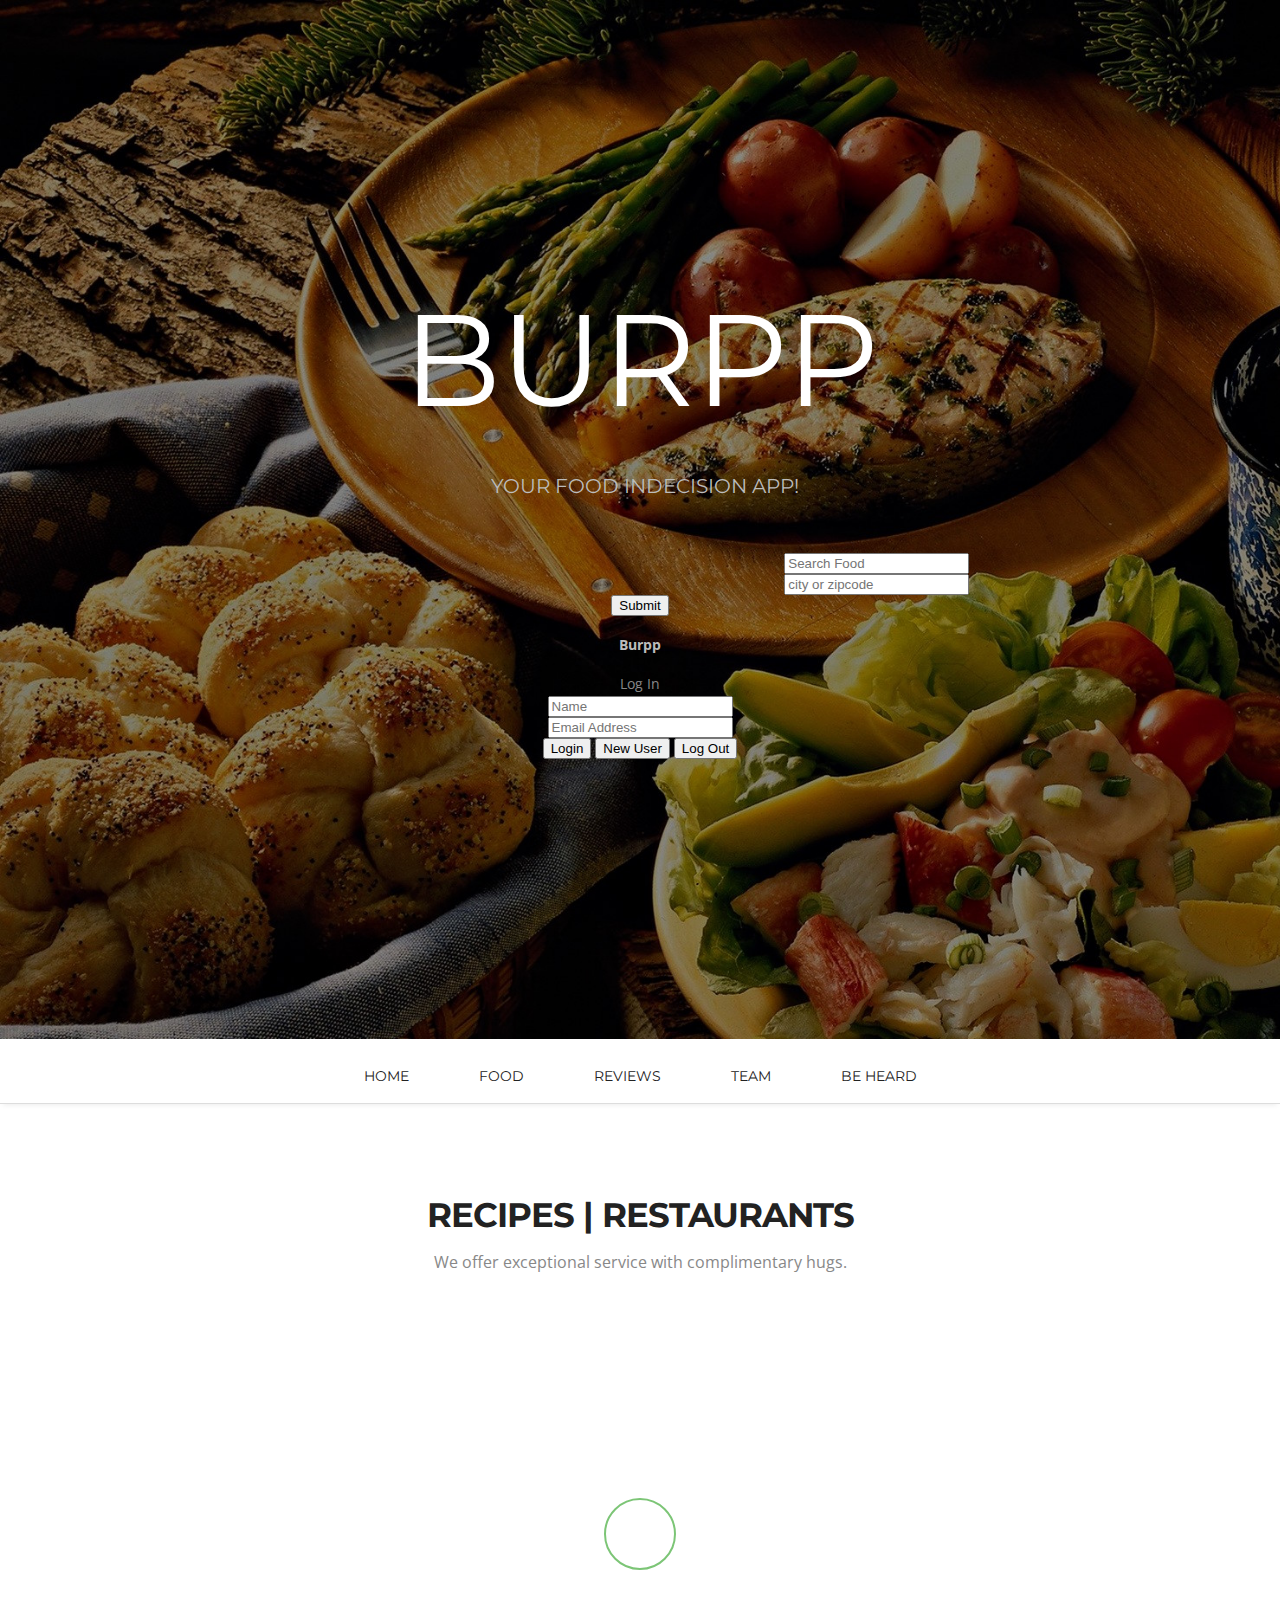
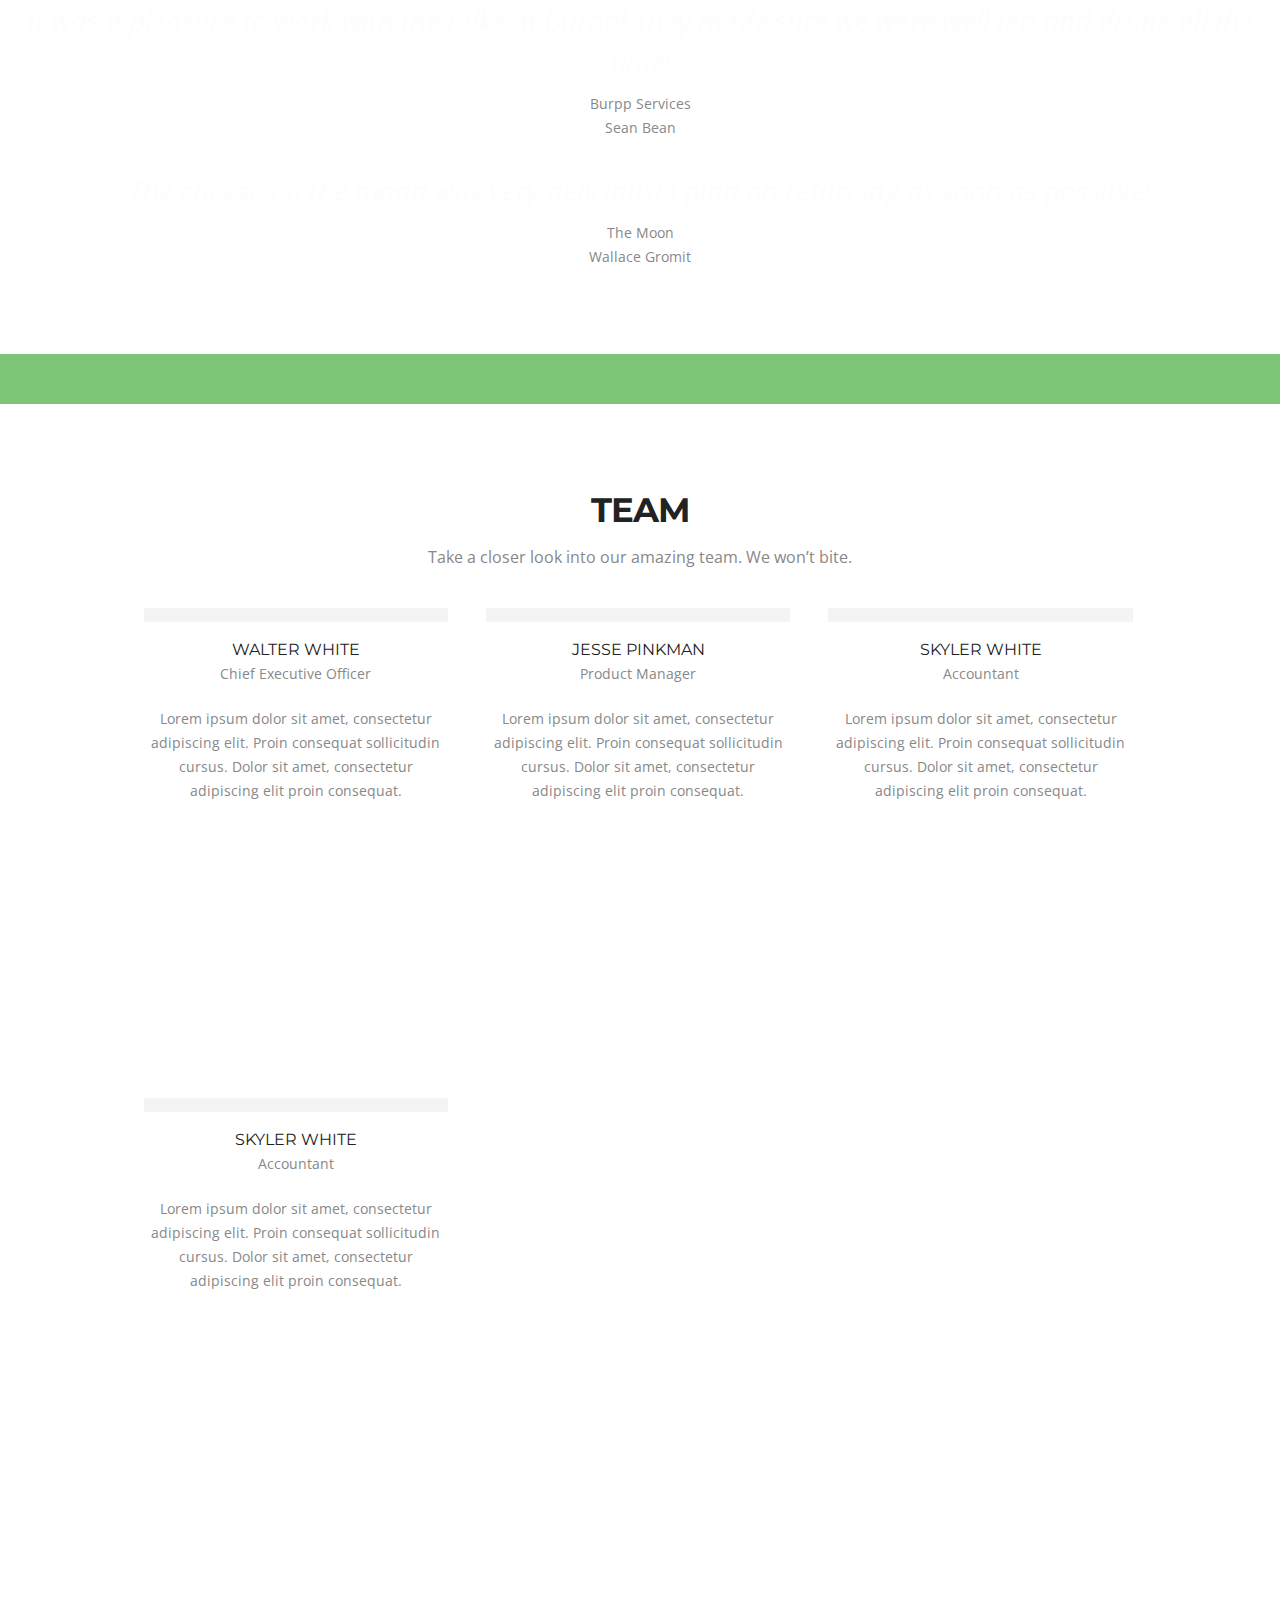
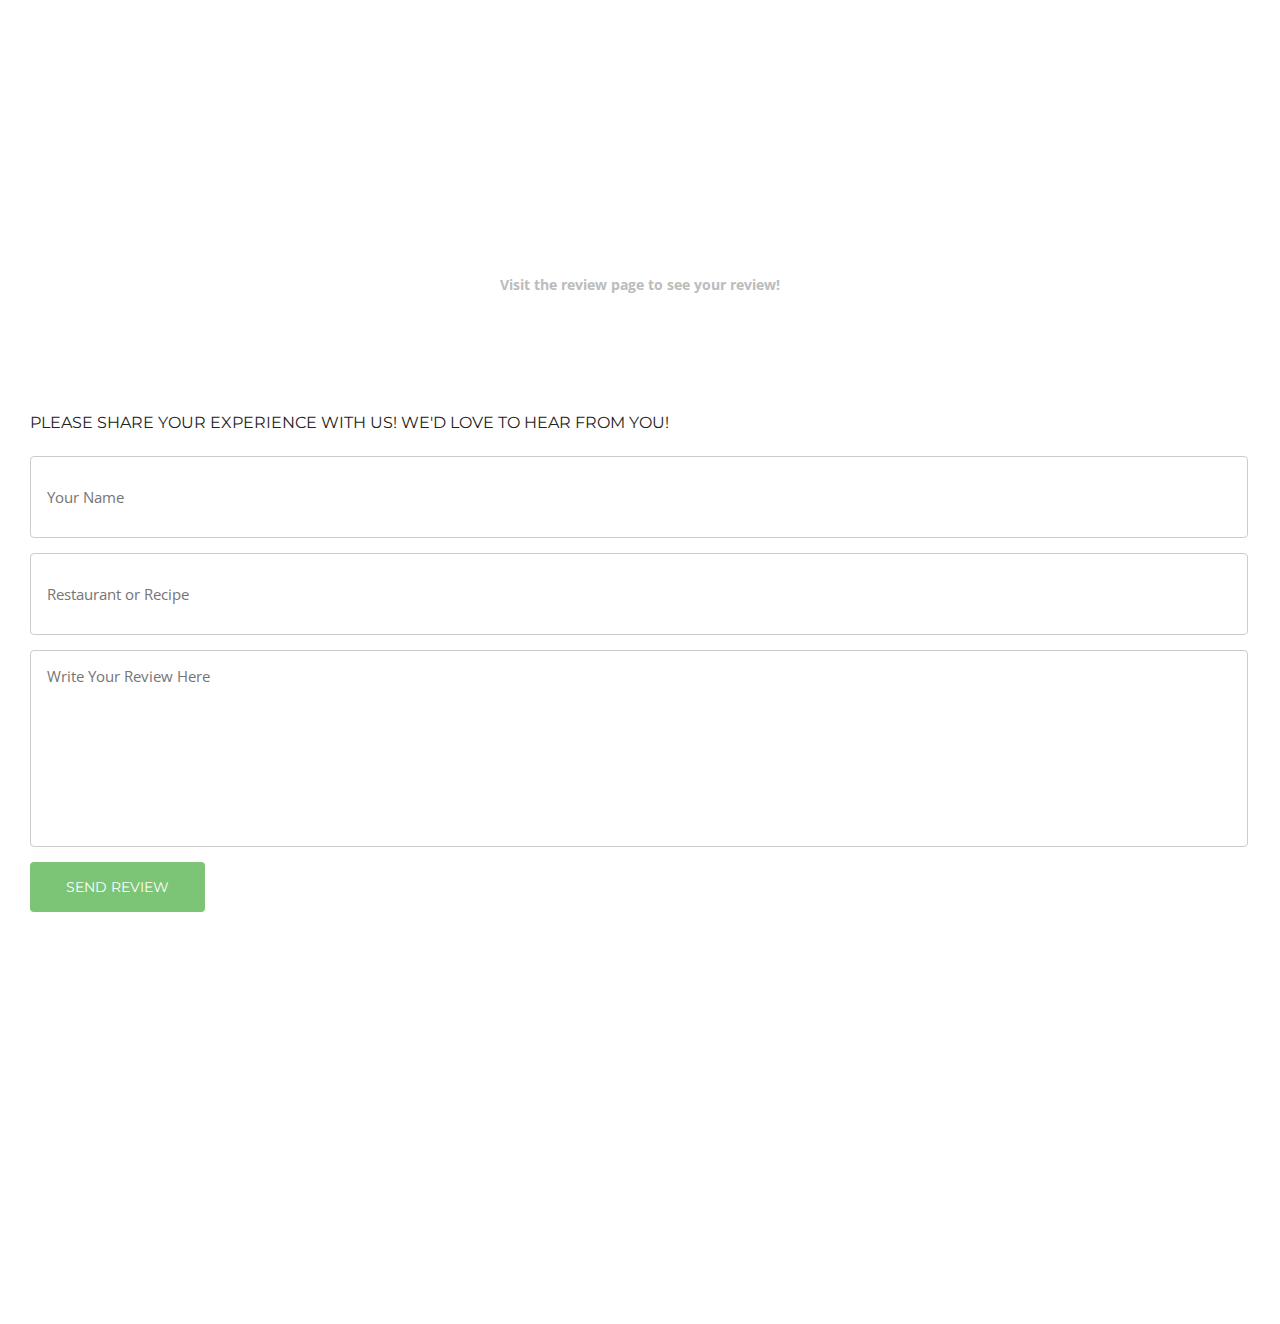
==== index.html @ 155f87ed "Merged updated code." ====
<!doctype html>
<html>
<head>
<meta charset="utf-8">
<meta name="viewport" content="width=device-width, maximum-scale=1">

<title>Homepage</title>
<link rel="icon" href="Knight/favicon.png" type="image/png">
<link rel="shortcut icon" href="Knight/favicon.ico" type="img/x-icon">

<link href='https://fonts.googleapis.com/css?family=Montserrat:400,700' rel='stylesheet' type='text/css'>
<link href='https://fonts.googleapis.com/css?family=Open+Sans:400,300,800italic,700italic,600italic,400italic,300italic,800,700,600' rel='stylesheet' type='text/css'>

<link href="Knight/css/bootstrap.css" rel="stylesheet" type="text/css">
<link href="Knight/css/style.css" rel="stylesheet" type="text/css">
<link href="Knight/css/font-awesome.css" rel="stylesheet" type="text/css">
<link href="Knight/css/responsive.css" rel="stylesheet" type="text/css">
<link href="Knight/css/animate.css" rel="stylesheet" type="text/css">

<!--[if IE]><style type="text/css">.pie {behavior:url(PIE.htc);}</style><![endif]-->

<script type="text/javascript" src="Knight/js/jquery.1.8.3.min.js"></script>
<script type="text/javascript" src="Knight/js/bootstrap.js"></script>
<script type="text/javascript" src="Knight/js/jquery-scrolltofixed.js"></script>
<script type="text/javascript" src="Knight/js/jquery.easing.1.3.js"></script>
<script type="text/javascript" src="Knight/js/jquery.isotope.js"></script>
<script type="text/javascript" src="Knight/js/wow.js"></script>
<script type="text/javascript" src="Knight/js/classie.js"></script>
<!-- 2 Libraries -->
<script type="text/javascript" src="Knight/js/libs/oauth.js"></script>
<script type="text/javascript" src="Knight/js/libs/sha.js"></script>
<!-- <script src="contactform/contactform.js"></script> -->
<script src="https://www.gstatic.com/firebasejs/3.6.1/firebase.js"></script>
<!-- our javascript coding -->
<script type="text/javascript" src="Knight/js/app.js"></script>


<!-- =======================================================
    Theme Name: Knight
    Theme URL: https://bootstrapmade.com/knight-free-bootstrap-theme/
    Author: BootstrapMade
    Author URL: https://bootstrapmade.com
======================================================= -->

</head>
<body>

<!-- Login Modal -->


<header class="header" id="header"><!--header-start-->

   <!-- Login Modal -->

 <div class="container">
   <h1 class="animated fadeInDown delay-07s">BURPP</h1>
   <ul class="we-create animated fadeInUp delay-1s">
      <li>Your Food Indecision App!</li>
   </ul>
   <!-- Add Food Form-->
   <form>
      <div class="form-group">
         <!-- <label for="food-search"></label> -->
         <input class="form-control" id="food-search" type="text" placeholder="Search Food">
         <input class="form-control" id="location" type="text" placeholder="city or zipcode">
      </div>
      <button onClick="document.getElementById('service').scrollIntoView();" class="btn btn-default" id="btn-food" type="submit">Submit</button>
    <!-- We will display this butoon if the user is logged in and has saved recipes -->
    <button class="btn btn-default" id="btn-show-recipes" type="submit" style="display: none;">See Saved Recipes</button>
   </form>
</div>

<div id="myModal" class="modal fade">
    <div class="modal-dialog">
                <div class="modal-content">
                    <div class="modal-header">
                        <!--    <button type="button" class="close" data-dismiss="modal" aria-hidden="true">&times;</button> -->
                        <h4 class="modal-title">Burpp</h4>
                    </div>
                    <div class="modal-body">
                        <p>Log In</p>
                        <form id="my-form">
                            <div class="form-group">
                                <!-- Name Input -->
                                <input type="text" class="form-control" id="name-i" placeholder="Name" required>
                            </div>
                            <div class="form-group">
                                <!-- Email Input -->
                                <input type="email" form="my-form" class="form-control" id="email-i" placeholder="Email Address" name="email" required>
                            </div>
                            <!-- Submit Button -->
                            <input type="submit" class="btn btn-primary" id="login-btn" value="Login">
                            <input type="submit" class="btn btn-primary" id="new-user-btn" value="New User">
                            <input type="submit" class="btn btn-primary" id="logout-btn" value="Log Out">
                        </form>
                    </div>
                </div>
    </div>
</div>


</header>
<!--header-end-->

<!--main-nav-start-->
<nav class="main-nav-outer" id="test">
    <div class="container">
        <ul class="main-nav">

            <li><a href="#header">Home</a></li>
            <li><a href="#service">Food</a></li>
           <!--  <li><a href="#Portfolio">Restaurants</a></li> -->

            <li><a href="#client">Reviews</a></li>
            <li><a href="#team">Team</a></li>
            <li><a href="#contact">Be Heard</a></li>
        </ul>

        <!-- <a class="res-nav_click" href="#"><i class="fa-bars"></i></a> -->
        <!-- <div class ="top-right"></div> -->

        <!-- <a class="res-nav_click" href="#"><i class="fa-bars"></i></a> -->

    </div>
</nav>
<!--main-nav-end-->


<!--main-section-start-->
<section class="main-section" id="service">
    <div class="container">
        <h2>Recipes | Restaurants</h2>
        <h6>We offer exceptional service with complimentary hugs.</h6>
        <div class="row">
            <div class="col-sm-12 wow fadeInLeft delay-05s">
                <div class="service-list">
                    <div class="service-list-col1">

                    </div>
                </div>        
            </div>
        </div>
            <div class="row">
                <div class="col-md-12 ">
                    <div class="panel panel-default div-saved-recipes">
                    </div>
                </div>
            </div>
            <div class="row">
                <div class="col-md-6 ">
                    <div class="panel panel-default div-recipe-area">
                    </div>
                </div>
                <div class="col-md-6">
                    <div class="panel panel-default div-yelp">
                    </div>
                </div>
            </div>
    </div>
</section>
<!-- main-section-end -->

<section class="main-section client-part" id="client">
    <div class="container">
        <b class="quote-right wow fadeInDown delay-03"><i class="fa-quote-right"></i></b>
        <div class="row">
            <div class="col-lg-12">
                <p class="client-part-haead wow fadeInDown delay-05">It was a pleasure to work with the folks at Burpp! They made sure we were well fed and drunk all the time!</p>
                <p>Burpp Services</p>
                <p>Sean Bean</p>
                <p class="client-part-haead wow fadeInDown delay-05">The cheese on the moon was very delicious! I plan on returning as soon as possible!</p>
                <p>The Moon</p>
                <p>Wallace Gromit</p>
                <p class="client-part-haead wow fadeInDown delay-05 user-review"></p>
                <p class="user-restaurant"></p>
                <p class="user-name"></p>
                <div class="div-review-area">
                </div>
            </div>
        </div>
        <!-- <ul class="client wow fadeIn delay-05s">
            <li><a href="#">
                <img src="img/client-pic1.jpg" alt="">
                <h3>James Bond</h3>
                <span>License To Drink Inc.</span>
            </a></li>
        </ul> -->
    </div>
</section> 
<div class="c-logo-part"> 
    <div class="container">
    
    </div>
</div><!--c-logo-part-end-->
<section class="main-section team" id="team"><!--main-section team-start-->
    <div class="container">
        <h2>team</h2>
        <h6>Take a closer look into our amazing team. We won’t bite.</h6>
        <div class="team-leader-block clearfix">
            <div class="team-leader-box">
                <div class="team-leader wow fadeInDown delay-03s"> 
                    <div class="team-leader-shadow"><a href="#"></a></div>
                    <img src="Knight/img/team-leader-pic1.jpg" alt="">
                    
                </div>
                <h3 class="wow fadeInDown delay-03s">Walter White</h3>
                <span class="wow fadeInDown delay-03s">Chief Executive Officer</span>
                <p class="wow fadeInDown delay-03s">Lorem ipsum dolor sit amet, consectetur adipiscing elit. Proin consequat sollicitudin cursus. Dolor sit amet, consectetur adipiscing elit proin consequat.</p>
            </div>
            <div class="team-leader-box">
                <div class="team-leader  wow fadeInDown delay-06s"> 
                    <div class="team-leader-shadow"><a href="#"></a></div>
                    <img src="Knight/img/team-leader-pic2.jpg" alt="">
                   
                </div>
                <h3 class="wow fadeInDown delay-06s">Jesse Pinkman</h3>
                <span class="wow fadeInDown delay-06s">Product Manager</span>
                <p class="wow fadeInDown delay-06s">Lorem ipsum dolor sit amet, consectetur adipiscing elit. Proin consequat sollicitudin cursus. Dolor sit amet, consectetur adipiscing elit proin consequat.</p>
            </div>
            <div class="team-leader-box">
                <div class="team-leader wow fadeInDown delay-09s"> 
                    <div class="team-leader-shadow"><a href="#"></a></div>
                    <img src="Knight/img/team-leader-pic3.jpg" alt="">
                  
                </div>
                <h3 class="wow fadeInDown delay-09s">Skyler white</h3>
                <span class="wow fadeInDown delay-09s">Accountant</span>
                <p class="wow fadeInDown delay-09s">Lorem ipsum dolor sit amet, consectetur adipiscing elit. Proin consequat sollicitudin cursus. Dolor sit amet, consectetur adipiscing elit proin consequat.</p>
            </div>
             <div class="team-leader-box">
                <div class="team-leader wow fadeInDown delay-09s"> 
                    <div class="team-leader-shadow"><a href="#"></a></div>
                    <img src="Knight/img/team-leader-pic3.jpg" alt="">
                  
                </div>
                <h3 class="wow fadeInDown delay-09s">Skyler white</h3>
                <span class="wow fadeInDown delay-09s">Accountant</span>
                <p class="wow fadeInDown delay-09s">Lorem ipsum dolor sit amet, consectetur adipiscing elit. Proin consequat sollicitudin cursus. Dolor sit amet, consectetur adipiscing elit proin consequat.</p>
            </div>
        </div>
    </div>
</section><!--main-section team-end-->



 <section class="business-talking">
     <div class="container">
        <h2>Be Heard</h2>
        <h4>Visit the review page to see your review!</h4>
    </div>
</section>
<div class="container"> 
<section class="main-section contact" id="contact">

            <div class="col-lg-6 col-sm-5 wow fadeInUp delay-05s">
                <div class="form">
                    
                    <div id="sendmessage">Thank you for your review! Check out the review section for your post!</div>
                    <div id="errormessage"></div>
                    <form action="" method="post" role="form" class="contactForm">
                    <h3 class="review-instructions">Please share your experience with us! We'd love to hear from you!</h3>
                    <br>
                        <div class="form-group">
                            <input type="text" name="name" class="form-control input-text" id="your-name" placeholder="Your Name" data-rule="minlen:4" data-msg="Please enter at least 4 chars" />
                            <div class="validation"></div>
                        </div>
                      
                        <div class="form-group">
                            <input type="text" class="form-control input-text" name="subject" id="restaurant-identify" placeholder="Restaurant or Recipe" data-rule="minlen:4" data-msg="Please enter at least 8 chars of subject" />
                            <div class="validation"></div>
                        </div>
                        <div class="form-group">
                            <textarea class="form-control input-text text-area" id="write-review" name="message" rows="5" data-rule="required" data-msg="Please write something for us" placeholder="Write Your Review Here"></textarea>
                            <div class="validation"></div>
                        </div>
                        
                         <div class="text-center"><button onClick="document.getElementById('client').scrollIntoView();" class="input-btn" id="review-btn" type="submit">Send Review</button></div>
                    </form>
                </div>  
            </div>
        </div>  
</section>
</div>
<footer class="footer">
    <div class="container">
        <div class="footer-logo"><a href="#"><h1>BURPP</h1></div>
       
        </div>
    </div>
</footer>


<script type="text/javascript">
    $(document).ready(function(e) {
        $('#test').scrollToFixed();
        $('.res-nav_click').click(function(){
            $('.main-nav').slideToggle();
            return false;    
            
        });
        
    });
</script>

  <script>
    wow = new WOW(
      {
        animateClass: 'animated',
        offset:       100
      }
    );
    wow.init();
  </script>


<script type="text/javascript">
    $(window).load(function(){
        
        $('.main-nav li a').bind('click',function(event){
            var $anchor = $(this);
            
            $('html, body').stop().animate({
                scrollTop: $($anchor.attr('href')).offset().top - 102
            }, 1500,'easeInOutExpo');
            /*
            if you don't want to use the easing effects:
            $('html, body').stop().animate({
                scrollTop: $($anchor.attr('href')).offset().top
            }, 1000);
            */
            event.preventDefault();
        });
    });
</script>

<script type="text/javascript">
$(window).load(function(){
  
  
  var $container = $('.portfolioContainer'),
      $body = $('body'),
      colW = 375,
      columns = null;
  
  $container.isotope({
    // disable window resizing
    resizable: true,
    masonry: {
      columnWidth: colW
    }
  });
  
  $(window).smartresize(function(){
    // check if columns has changed
    var currentColumns = Math.floor( ( $body.width() -30 ) / colW );
    if ( currentColumns !== columns ) {
      // set new column count
      columns = currentColumns;
      // apply width to container manually, then trigger relayout
      $container.width( columns * colW )
        .isotope('reLayout');
    }
    
  }).smartresize(); // trigger resize to set container width
  $('.portfolioFilter a').click(function(){
        $('.portfolioFilter .current').removeClass('current');
        $(this).addClass('current');
 
        var selector = $(this).attr('data-filter');
        $container.isotope({
            
            filter: selector,
         });
         return false;
    });
  
});
</script>

</body>
</html>
---- Knight/css/style.css ----
/*
    Theme Name: Knight
    Theme URL: https://bootstrapmade.com/knight-free-bootstrap-theme/
    Author: BootstrapMade
    Author URL: https://bootstrapmade.com
*/

/* CSS Document */

/* Float Elements 
---------------------------------*/
.fl-lt {float:left;}
.fl-rt {float:right;}

/* Clear Floated Elements
---------------------------------*/
.clear {
  clear: both;
  display: block;
  overflow: hidden;
  visibility: hidden;
  width: 0;
  height: 0;
}

.clearfix:before,
.clearfix:after {
  content: '\0020';
  display: block;
  overflow: hidden;
  visibility: hidden;
  width: 0;
  height: 0;
}

.clearfix:after {
  clear: both;
}

.figure{ margin:0px;}

img{ max-width:100%;}

a, a:hover, a:active{ outline:0px !important}

@font-face {
  font-family: 'FontAwesome';
  src: url('../fonts/fontawesome-webfont.eot?v=4.1.0');
  src: url('../fonts/fontawesome-webfont.eot?#iefix&v=4.1.0') format('embedded-opentype'), url('../fonts/fontawesome-webfont.woff?v=4.1.0') format('woff'), url('../fonts/fontawesome-webfont.ttf?v=4.1.0') format('truetype'), url('../fonts/fontawesome-webfont.svg?v=4.1.0#fontawesomeregular') format('svg');
  font-weight: normal;
  font-style: normal;
}

/* Primary Styles
---------------------------------*/
body {
	background:#fff;
	font-family: 'Open Sans', sans-serif;
	font-size:14px;
	font-weight:normal;
	color:#888888;
	margin:0;
}
h2{
	font-size:34px;
	color:#222222;
	font-family: 'Montserrat', sans-serif;
	font-weight:700;
	letter-spacing: -1px;
	margin:0 0 15px 0;
	text-align:center;
	text-transform:uppercase;
}
h3{
	font-family: 'Montserrat', sans-serif;
	color:#222222;
	font-size:16px;
	margin:0 0 5px 0;
	text-transform:uppercase;
	font-weight:400;
}

h4{
	color:#bcbcbc;
}

h6{
	font-size:16px;
	color:#888888;
	font-family: 'Open Sans', sans-serif;
	font-weight:400;
	text-align:center;
	margin:0 0 60px 0;
}
p{
	line-height:24px;
	margin:0;
}

/* Header Styles
---------------------------------*/

.header{
	text-align:center;
	background:url(../img/Food-Wallpaper-HD.jpg) left top repeat;
	background-color: rgba(255, 0, 0, .5)
	opacity: 0.5;
	background-size: cover;
	padding:280px 0;
}
.logo{
	width:130px;
	margin:0 auto 35px;
}
.header h1{
	font-family: 'Montserrat',sans-serif;
	font-size:130px;
	font-weight:400;
	letter-spacing: -1px;
	margin:0 0 22px 0 ;
	color:#fff;
}

.we-create{
	padding:0;
	margin:35px 0 55px;
}
.wp-pic{
	margin-bottom:20px;
}
.we-create li{
	display:inline-block;
	font-family: 'Montserrat',sans-serif;
	font-size:20px;
	color: #bcbcbc;
	text-transform: uppercase;
	font-weight: 400;
	margin:0 5px 0 0;
	padding:0 0 0 15px;
}
.we-create li:first-child{
	background:none;
}

.start-button {
	padding-left: 0px;
}

.start-button li a{
color: #fff;
}


.link{
	padding:15px 35px;
	background:#7cc576;
	color:#fff !important;
	font-size:16px;
	font-weight:400;
	font-family: 'Montserrat', sans-serif;
	display:inline-block;
	border-radius:3px;
	text-transform:uppercase;
	line-height:25px;
	margin-bottom:20px;
	transition:all 0.3s ease-in-out;
	-moz-transition:all 0.3s ease-in-out;
	-webkit-transition:all 0.3s ease-in-out;
}
.link:hover {
	text-decoration:none;
	color:#7cc576 !important;
	background:#fff;
}

.link:active, .link:focus {
	background: #7cc576;
	text-decoration:none;
	color:#fff !important;
}

/* Navigation
---------------------------------*/
.top-right {
	position: absolute;
	top: 8px;
	right: 16px;
	font-size: 12px;
}

.main-nav-outer{
	padding:0px;
	border-bottom:1px solid #dddddd;
	box-shadow:0 4px 5px -3px #ececec;
	position:relative;
	background:#fff;
}
.main-nav{
	text-align:center;
	margin:10px 0 0px;
	padding:0;
	list-style:none;
}
.main-nav li{
	display:inline;
	margin:0 1px;
}
.main-nav li a{
	display:inline-block;
	color:#222222;
	text-transform:uppercase;
	font-family: 'Montserrat', sans-serif;
	text-decoration: none;
	line-height:20px;
	margin:17px 32px;
	transition:all 0.3s ease-in-out;
	-moz-transition:all 0.3s ease-in-out;
	-webkit-transition:all 0.3s ease-in-out;
}

.main-nav li a:hover{ 
	text-decoration:none;
	color: #7cc576;
}

.small-logo{ 
	padding:0 32px;
}

.main-section{
	padding:90px 0 110px;
}


/* Services
---------------------------------*/

.service-list{
	padding:0 0 0 0;
	font-size:14px;
	margin-bottom:40px;
}
.service-list-col1{
	float:left;
	width:60px;
}
.service-list-col1 i{
	font-style:normal;
	font-size:38px;
	display:block;
	color:#222;
	font-family: 'FontAwesome';
	line-height:38px;
}
.service-list-col2{
	overflow:hidden;	
}
.main-section.alabaster{
	background:#fafafa;
}

/* Featured Work
---------------------------------*/
.featured-work{
	font-size:14px;
}
.featured-work h2{
	text-align:left;
}
.featured-box{
	padding:0 0 0 0;
	margin-bottom:25px;
	font-size:14px;
}
.featured-box h3{
	margin-bottom:5px;
}
.featured-box p{
	line-height:22px;
}
.featured-work p.padding-b{
	padding-bottom:35px;
}
.featured-box-col1{
	width:60px;
	float:left;
}
.featured-box-col1 i{
	display:block;
	line-height:38px;
	font-family: 'FontAwesome';
	font-size:38px;
	color:#777777;
	font-style:normal;
}
.featured-box-col2{ overflow:hidden;}
.featured-box.magic{
	background:url(../img/magic.png) left top no-repeat;
}
.featured-box.packaged{
	background:url(../img/packaged.png) left top no-repeat;
}
.featured-box.seo{
	background:url(../img/seo.png) left top no-repeat;
}
.Learn-More{
	display:inline-block;
	padding:0 5px 0 0;
	color:#7cc576;
	font-size:16px;
	text-transform:uppercase;
	font-family: 'Montserrat', sans-serif;
	font-weight:400;
	line-height:24px;
	transition:all 0.3s ease-in-out;
	-moz-transition:all 0.3s ease-in-out;
	-webkit-transition:all 0.3s ease-in-out;
	display: none;
}
.Learn-More i{ 
	padding-right:15px;
}

.Learn-More:hover, .Learn-More:focus{ 
	text-decoration:none;
	color: #111;
}


/* Portfolio
---------------------------------*/
.Portfolio-nav{
	padding:0;
	margin:0 0 45px 0;
	list-style:none;
	text-align:center;
}
.Portfolio-nav li{
	margin:0 10px;
	display:inline;
}
.Portfolio-nav li a{
	display:inline-block;
	padding:10px 22px;
	font-size:12px;
	line-height:20px;
	color:#222222;
	border-radius:4px;
	text-transform:uppercase;
	font-family: 'Montserrat', sans-serif;
	background:#f7f7f7;
	margin-bottom:5px;
	transition:all 0.3s ease-in-out;
	-moz-transition:all 0.3s ease-in-out;
	-webkit-transition:all 0.3s ease-in-out;
}
.Portfolio-nav li a:hover{
	background:#7cc576;
	color:#fff;
	text-decoration:none;
}

.portfolioContainer{
	margin:0 auto;
	padding-left:15px;
}

.Portfolio-box{
	text-align:center;
	margin-bottom:30px;
	height:350px;
	width:350px;
	overflow:hidden;
	float:left;
	padding:0;
}
.Portfolio-box img{
	margin-bottom:25px;
	transition:all 0.3s ease-in-out;
	-moz-transition:all 0.3s ease-in-out;
	-webkit-transition:all 0.3s ease-in-out;	
}

.Portfolio-box img:hover {
	opacity: 0.6;
}

.Portfolio-nav li a.current{
	background:#7cc576;
	color:#fff;
	text-decoration:none;
}
img {
   max-width:100%;
}

/* no transition on .isotope container */

.isotope .isotope-item {
  /* change duration value to whatever you like */
  -webkit-transition-duration: 0.6s;
     -moz-transition-duration: 0.6s;
          transition-duration: 0.6s;
}

.isotope .isotope-item {
  -webkit-transition-property: -webkit-transform, opacity;
     -moz-transition-property:    -moz-transform, opacity;
          transition-property:         transform, opacity;
}

.main-section.paddind{
	padding-bottom:60px;
}

/* Clients
---------------------------------*/
.client-part{
	background:url(../img/reviewphoto.jpg) center center no-repeat;
	background-size:cover;
	padding:55px 0;
	text-align:center;
}
.client-part-haead{
	color:#fdfdfd;
	font-size:28px;
	line-height:41px;
	margin:30px 0 10px;
	font-family: ''Open Sans',sans-serif';
	font-style: italic;
}
.client{
	padding:0;
	margin:20px 0 0;
	list-style:none;
	text-align:center;
}
.client li{
	display:inline;
	margin:0 15px;
}
.client li a{
	display:inline-block;
}
.client li a img{
	margin-bottom:15px;
	border-radius:50%;
}
.client li a:hover{
	text-decoration:none;
}
.client li a h3{
	color:#ffffff;
}
.client li a span{
	color:#f1f1f1;
}
.quote-right{
	font-style:normal;
	width:68px;
	height:68px;
	margin:0 auto;
	border:2px solid #7cc576;
	border-radius:50%;
	display:block;
	line-height:68px;
	text-align:center;
	font-size:27px;
	color:#7cc576;
	cursor: pointer;
	transition:all 0.3s ease-in-out;
	-moz-transition:all 0.3s ease-in-out;
	-webkit-transition:all 0.3s ease-in-out;
}

.quote-right:hover{
color: #fff;
border: 2px solid #fff;
}

.c-logo-part{
	background:#7cc576;
	padding:25px 0;
    filter: alpha(opacity=60);
}
.c-logo-part ul{
	padding:0;
	margin:0;
	list-style:none;
	text-align:center;
}
.c-logo-part ul li{
	display:inline;
	margin:0 25px;
}
.c-logo-part ul a{
	display:inline-block;
	margin: 0 20px;
}
.main-section.team{
	padding:85px 0;
}
.main-section.team h6{
	margin-bottom:40px;
}


/* Team
---------------------------------*/
.team-leader-block{
	max-width:993px;
	margin:0 auto;
}
.team-leader-box{
	width:30.66%;
	margin-right: 3.82979%;
	height: 490px;
	overflow: hidden;
	text-align: center;
	float: left;
}
.team-leader-box span{
	margin-bottom:24px;
	display:block;
}
.team-leader-box:nth-of-type(3n+0){ margin:0;}
.team-leader{
	width:auto;
	height:auto;
	position:relative;
	border-radius:50%;
	box-shadow:0px 0px 0px 7px rgba(241,241,241,0.80);
	margin:7px 7px 25px 7px;
	
}
.team-leader-shadow{
	transition:all 0.3s ease-in-out;
	-moz-transition:all 0.3s ease-in-out;
	-webkit-transition:all 0.3s ease-in-out;
	border-radius:50%;
	position:absolute;
	width:100%;
	height:100%;
	z-index:10;
	border-radius:50%;
}
.team-leader-shadow a{
	display:block;
	width:100%;
	height:100%;
}
.team-leader:hover .team-leader-shadow{
	box-shadow:inset  0px 0px 0px 148px rgba(17,17,17,0.80);
}
.team-leader:hover ul{ display:block; opacity:1}
.team-leader img{
	display:block;
	border-radius:50%;
}
.team-leader ul{
	display:block;
	opacity:0;
	padding:0;
	margin:0;
	list-style:none;
	position:absolute;
	left:0;
	top:50%;
	width:100%;
	text-align:center;
	margin-top:-14px;
	z-index:15;
	transition:all 0.6s ease-in-out;
	-moz-transition:all 0.6s ease-in-out;
	-webkit-transition:all 0.6s ease-in-out;
}
.team-leader ul li{
	display:inline;
	margin:0 11px;
}
.team-leader ul li a{
	font-family: 'FontAwesome';
	display:inline-block;
	font-size:28px;
	color:#fff;	
	transition:all 0.3s ease-in-out;
	-moz-transition:all 0.3s ease-in-out;
	-webkit-transition:all 0.3s ease-in-out;
}
.team-leader ul li a:hover, .team-leader ul li a:focus{
	text-decoration:none;
}
.team-leader ul li a.fa-twitter:hover{
	color:#55acee;
}
.team-leader ul li a.fa-facebook:hover{
	color:#3b5998;
}
.team-leader ul li a.fa-pinterest:hover{
	color:#cb2026;
}
.team-leader ul li a.fa-google-plus:hover{
	color:#dd4b39;
}

/* Talk Business
---------------------------------*/
.business-talking{
	background:url(../img/section-bg2.jpg) top center no-repeat;
	background-size:cover;
	padding:60px 0 10px;
	text-align:center;
}
.business-talking h2{
	font-family: 'Montserrat', sans-serif;
	font-weight:700;
	padding:0;
	margin:20px 0 70px;
	text-transform:uppercase;
	font-size:42px;
	color:#fff;
}


/* Contact
---------------------------------*/
.main-section.contact{
	padding:90px 0 100px;
}

.main-section.contact{
	background:url(../img/bg-map.png) left 190px no-repeat;
}
.contact-info-box{
	font-size:15px;
	margin:0 0 14px 68px;
	padding-left:0;
}
.contact-info-box h3{
	font-size: 15px;
	font-weight:400;
	float:left;
	width:102px;
	margin-right:12px;
	line-height:28px;
}
.contact-info-box h3 i{
	font-style:normal;
	font-size:18px;
	color:#222222;
	font-family: 'FontAwesome';
	font-weight:normal;
	margin-right:7px;
}
.contact-info-box span{
	line-height:28px;
	display:block;
	overflow:hidden;
}
.social-link{
	padding:35px 0;
	margin:0 0 0 68px;
	display:block;
	overflow:hidden;
	list-style:none;
}
.social-link li{
	float:left;
	margin-right:8px;
}
.social-link li a{
	display:block;
	width:50px;
	height:50px;
	text-align:center;
	line-height:50px;
	font-size:25px;
	color:#fff;
	background:#222222;
	border-radius:50%;
	transition:all 0.3s ease-in-out;
}
.social-link li a:hover, .social-link li a:focus{
	text-decoration:none;
}
.twitter a:hover {
	background: #55acee;
}
.facebook a:hover {
	background: #3b5998;
}
.pinterest a:hover {
	background: #cb2026;
}
.gplus a:hover {
	background: #dd4b39;
}
.dribbble a:hover {
	background: #ea4c89;
}

.form{
	margin:0 66px 0 30px;
}

.col-lg-6 {
	width: 100%;
}

.input-text{
	padding:15px 16px;
	border:1px solid #ccc;
	width:100%;
	height:50px;
	display:block;
	border-radius:4px;
	font-size:15px;
	color:#aaa;
	font-family: 'Open Sans', sans-serif;
	margin:0 0 15px 0;
	transition:all 0.3s ease-in-out;
	-moz-transition:all 0.3s ease-in-out;
	-webkit-transition:all 0.3s ease-in-out;
}
.input-text:focus {
	border: 1px solid #7cc576;
	outline:0;
	-webkit-box-shadow: inset 0 1px 1px rgba(0, 0, 0, 0.075), 0 0 8px rgba(124, 197, 118, 0.3);
	-moz-box-shadow: inset 0 1px 1px rgba(0, 0, 0, 0.075), 0 0 8px rgba(124, 197, 118, 0.3);	
	box-shadow: inset 0 1px 1px rgba(0, 0, 0, 0.075), 0 0 8px rgba(124, 197, 118, 0.3);
}

.input-text.text-area{
	height:165px;
	resize:none;
	overflow:auto;
}
.input-btn{
	width:175px;
	height:50px;
	background:#7cc576;
	border-radius:4px;
	color:#ffffff;
	font-size:14px;
	text-transform:uppercase;
	font-family: 'Montserrat', sans-serif;
	font-weight:400;
	border:0px;
	margin-bottom: 5%;
	transition:all 0.3s ease-in-out;
	-moz-transition:all 0.3s ease-in-out;
	-webkit-transition:all 0.3s ease-in-out;
}

/*.review-instructions {
	width: 50%;
}*/

.input-btn:hover{
	background: #111;
	color: #fff;
}

#food-search {
	max-width: 25%;
	margin-left: 37%;
}
 
#location {
	max-width: 25%;
	margin-left: 37%;
}

.validation {
    color: red;
    display:none;
    margin: 0 0 20px;
    font-weight:400;
    font-size:13px;
}

#sendmessage {
    color: #7cc576;
    border:1px solid #7cc576;
    display:none;
    text-align:center;
    padding:15px;
    font-weight:600;
    margin-bottom:15px;
}

#errormessage {
    color: red;
    display:none;
    border:1px solid red;
    text-align:center;
    padding:15px;
    font-weight:600;
    margin-bottom:15px;
}

#sendmessage.show, #errormessage.show, .show {
	display:block;
}

/* Footer
---------------------------------*/

.footer{
	background:url(../img/pw_maze_black_2X.png) left top repeat;
	padding:35px 0 35px;
}
.footer-logo{
	margin:15px auto 35px;
	width: 76px;
}
.copyright, .credits{
	color:#cccccc;
	font-size:14px;
	display:block;
	text-align:center;
}
.copyright a, .credits a{
	color:#7cc576;
	font-weight:600;
	text-decoration: none;
	transition:all 0.3s ease-in-out;
	-moz-transition:all 0.3s ease-in-out;
	-webkit-transition:all 0.3s ease-in-out;
}

.copyright a:hover, .credits a:hover {
	color: #fff;
}

.res-nav_click {
	line-height:38px;
	font-family: 'FontAwesome';
	font-size:38px;
	text-decoration: none !important;
	color:#777777;
	font-style:normal;
	display:none;
	width:42px;
	height:27px;
	margin:20px auto;
	transition:all 0.3s ease-in-out;
	-moz-transition:all 0.3s ease-in-out;
	-webkit-transition:all 0.3s ease-in-out;
}

.res-nav_click:hover, .res-nav_click:active, .res-nav_click:focus {
	color: #7cc576 !important;
}

.portfolioContainer{
	max-width: 1140px;
}


/* Animation Timers
---------------------------------*/
.delay-02s { 
	animation-delay: 0.2s; 
	-webkit-animation-delay: 0.2s; 
}
.delay-03s { 
	animation-delay: 0.3s; 
	-webkit-animation-delay: 0.3s; 
}
.delay-04s { 
	animation-delay: 0.4s; 
	-webkit-animation-delay: 0.4s; 
}

.delay-05s { 
	animation-delay: 0.5s; 
	-webkit-animation-delay: 0.5s; 
}
.delay-06s { 
	animation-delay: 0.6s; 
	-webkit-animation-delay: 0.6s; 
}

.delay-07s { 
	animation-delay: 0.7s; 
	-webkit-animation-delay: 0.7s; 
}
.delay-08s { 
	animation-delay: 0.8s; 
	-webkit-animation-delay: 0.8s; 
}

.delay-09s { 
	animation-delay: 0.9s; 
	-webkit-animation-delay: 0.9s; 
}
.delay-1s { 
	animation-delay: 1s; 
	-webkit-animation-delay: 1s; 
}
.delay-12s { 
	animation-delay: 1.2s; 
	-webkit-animation-delay: 1.2s; 
}
* {}
/*The Food Test heading*/
.h3-title {
	text-align: centered;
	font-weight: bold;
}
/*div-recipe-area has (.div-recipe)
  appended to it*/
.div-recipe-area {
/*	border: 2px solid black;
	
	margin: 2em;
	width:25%;
	height: auto;*/	
}
/*Title in the dynamic panel-heading*/
.h5-title {
	text-align: centered;
	font-weight: bold;
}

a {
	color: #fff;
	margin-left: 50px;
}
/*.div-recipe has two asides (.aside-left-image) and 
  (.aside-right-recipe-content)*/

.div-recipe {
	margin: 0 auto;
	display: inline-block;
	width:100%;
}

.div-recipe-panel-body {
	overflow: auto;
}

.aside-left-image {
	float: left;
}
.img-food {
	max-width: 90%;
	float: left;
    height: auto;
}
.aside-right-recipe-content {
	float: left;
	max-width: 50%;
}
#a-saved-recipe-link {
	color: blue;
}
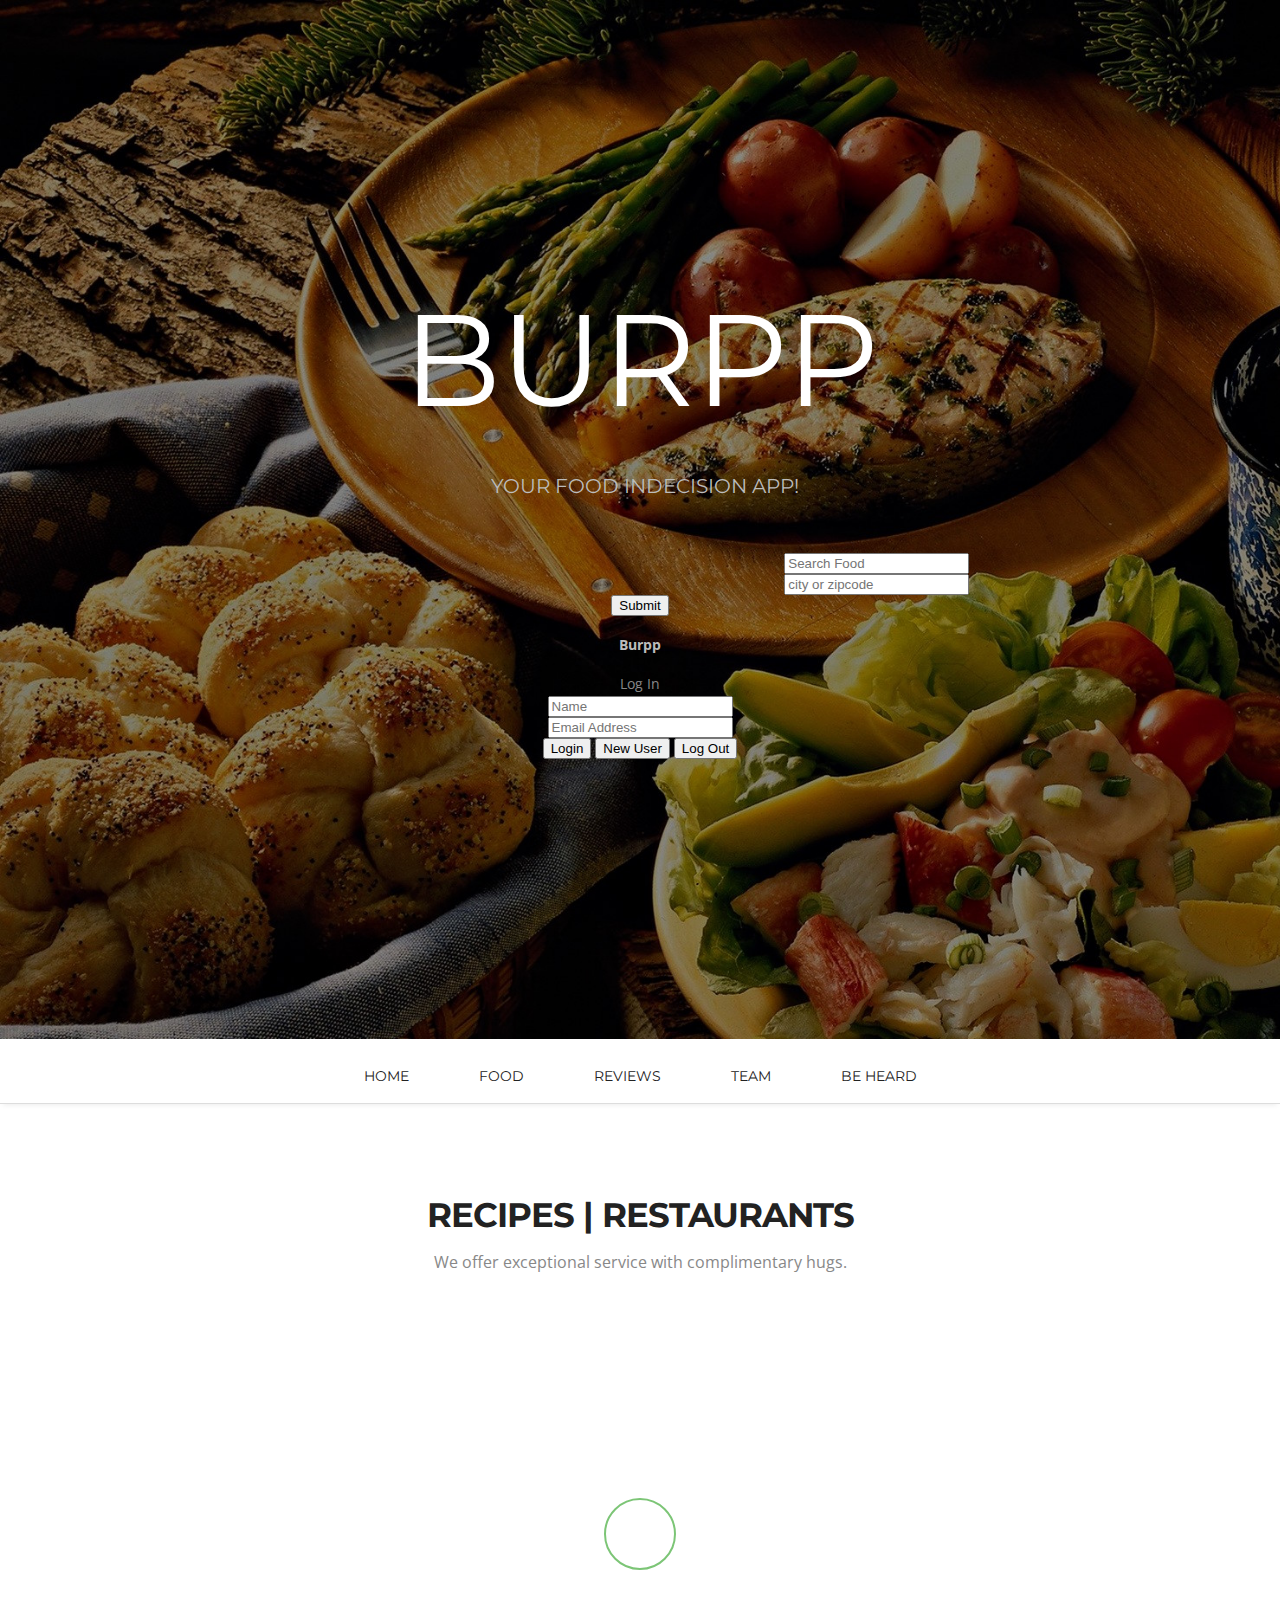
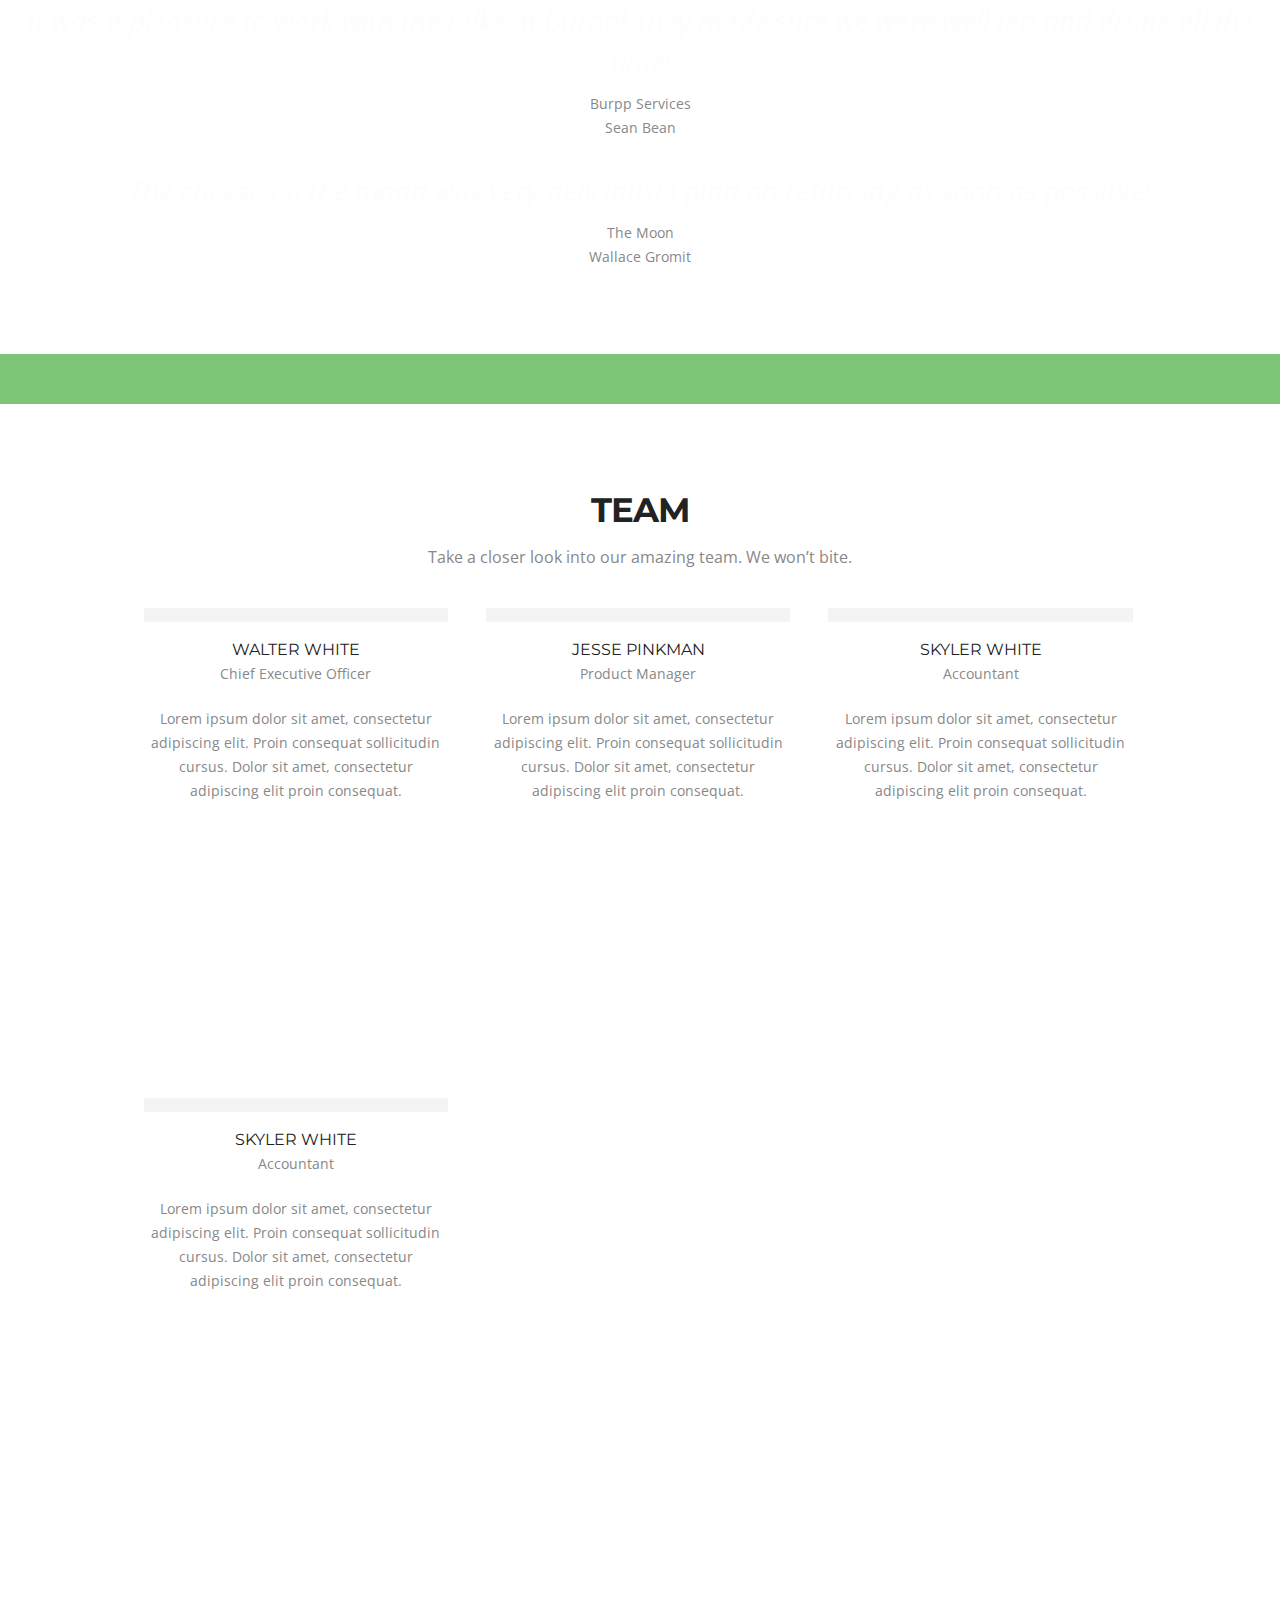
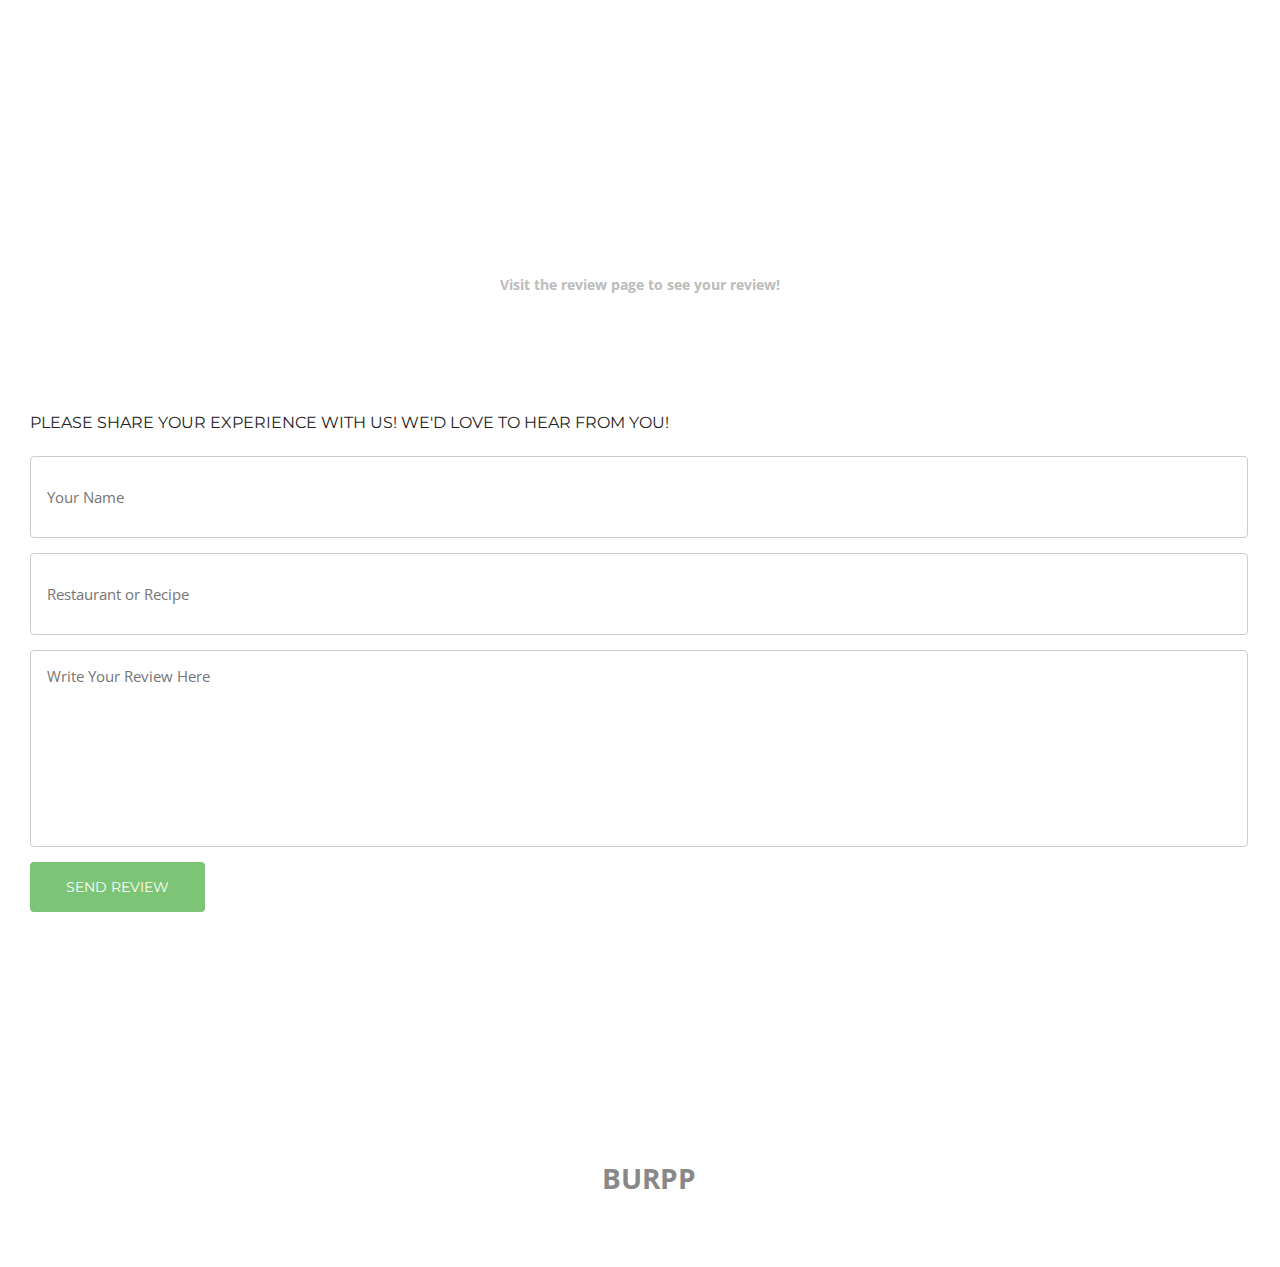
==== commit 2a9a390b: "Ran https://validator.w3.org/#validate_by_input on the html and fixed the errors. Ran javascript bea" ====
--- a/index.html
+++ b/index.html
@@ -1,77 +1,66 @@
 <!doctype html>
-<html>
+<html lang = "en">
+
 <head>
-<meta charset="utf-8">
-<meta name="viewport" content="width=device-width, maximum-scale=1">
-
-<title>Homepage</title>
-<link rel="icon" href="Knight/favicon.png" type="image/png">
-<link rel="shortcut icon" href="Knight/favicon.ico" type="img/x-icon">
-
-<link href='https://fonts.googleapis.com/css?family=Montserrat:400,700' rel='stylesheet' type='text/css'>
-<link href='https://fonts.googleapis.com/css?family=Open+Sans:400,300,800italic,700italic,600italic,400italic,300italic,800,700,600' rel='stylesheet' type='text/css'>
-
-<link href="Knight/css/bootstrap.css" rel="stylesheet" type="text/css">
-<link href="Knight/css/style.css" rel="stylesheet" type="text/css">
-<link href="Knight/css/font-awesome.css" rel="stylesheet" type="text/css">
-<link href="Knight/css/responsive.css" rel="stylesheet" type="text/css">
-<link href="Knight/css/animate.css" rel="stylesheet" type="text/css">
-
-<!--[if IE]><style type="text/css">.pie {behavior:url(PIE.htc);}</style><![endif]-->
-
-<script type="text/javascript" src="Knight/js/jquery.1.8.3.min.js"></script>
-<script type="text/javascript" src="Knight/js/bootstrap.js"></script>
-<script type="text/javascript" src="Knight/js/jquery-scrolltofixed.js"></script>
-<script type="text/javascript" src="Knight/js/jquery.easing.1.3.js"></script>
-<script type="text/javascript" src="Knight/js/jquery.isotope.js"></script>
-<script type="text/javascript" src="Knight/js/wow.js"></script>
-<script type="text/javascript" src="Knight/js/classie.js"></script>
-<!-- 2 Libraries -->
-<script type="text/javascript" src="Knight/js/libs/oauth.js"></script>
-<script type="text/javascript" src="Knight/js/libs/sha.js"></script>
-<!-- <script src="contactform/contactform.js"></script> -->
-<script src="https://www.gstatic.com/firebasejs/3.6.1/firebase.js"></script>
-<!-- our javascript coding -->
-<script type="text/javascript" src="Knight/js/app.js"></script>
-
-
-<!-- =======================================================
+    <meta charset="utf-8">
+    <meta name="viewport" content="width=device-width, maximum-scale=1">
+    <title>Homepage</title>
+    <link rel="icon" href="Knight/favicon.png" type="image/png">
+    <link rel="shortcut icon" href="Knight/favicon.ico" type="img/x-icon">
+    <link href='https://fonts.googleapis.com/css?family=Montserrat:400,700' rel='stylesheet' type='text/css'>
+    <link href='https://fonts.googleapis.com/css?family=Open+Sans:400,300,800italic,700italic,600italic,400italic,300italic,800,700,600' rel='stylesheet' type='text/css'>
+    <link href="Knight/css/bootstrap.css" rel="stylesheet" type="text/css">
+    <link href="Knight/css/style.css" rel="stylesheet" type="text/css">
+    <link href="Knight/css/font-awesome.css" rel="stylesheet" type="text/css">
+    <link href="Knight/css/responsive.css" rel="stylesheet" type="text/css">
+    <link href="Knight/css/animate.css" rel="stylesheet" type="text/css">
+    <!--[if IE]><style type="text/css">.pie {behavior:url(PIE.htc);}</style><![endif]-->
+    <script type="text/javascript" src="Knight/js/jquery.1.8.3.min.js"></script>
+    <script type="text/javascript" src="Knight/js/bootstrap.js"></script>
+    <script type="text/javascript" src="Knight/js/jquery-scrolltofixed.js"></script>
+    <script type="text/javascript" src="Knight/js/jquery.easing.1.3.js"></script>
+    <script type="text/javascript" src="Knight/js/jquery.isotope.js"></script>
+    <script type="text/javascript" src="Knight/js/wow.js"></script>
+    <script type="text/javascript" src="Knight/js/classie.js"></script>
+    <!-- 2 Libraries -->
+    <script type="text/javascript" src="Knight/js/libs/oauth.js"></script>
+    <script type="text/javascript" src="Knight/js/libs/sha.js"></script>
+    <!-- <script src="contactform/contactform.js"></script> -->
+    <script src="https://www.gstatic.com/firebasejs/3.6.1/firebase.js"></script>
+    <!-- our javascript coding -->
+    <script type="text/javascript" src="Knight/js/app.js"></script>
+    <!-- =======================================================
     Theme Name: Knight
     Theme URL: https://bootstrapmade.com/knight-free-bootstrap-theme/
     Author: BootstrapMade
     Author URL: https://bootstrapmade.com
 ======================================================= -->
-
 </head>
+
 <body>
-
-<!-- Login Modal -->
-
-
-<header class="header" id="header"><!--header-start-->
-
-   <!-- Login Modal -->
-
- <div class="container">
-   <h1 class="animated fadeInDown delay-07s">BURPP</h1>
-   <ul class="we-create animated fadeInUp delay-1s">
-      <li>Your Food Indecision App!</li>
-   </ul>
-   <!-- Add Food Form-->
-   <form>
-      <div class="form-group">
-         <!-- <label for="food-search"></label> -->
-         <input class="form-control" id="food-search" type="text" placeholder="Search Food">
-         <input class="form-control" id="location" type="text" placeholder="city or zipcode">
-      </div>
-      <button onClick="document.getElementById('service').scrollIntoView();" class="btn btn-default" id="btn-food" type="submit">Submit</button>
-    <!-- We will display this butoon if the user is logged in and has saved recipes -->
-    <button class="btn btn-default" id="btn-show-recipes" type="submit" style="display: none;">See Saved Recipes</button>
-   </form>
-</div>
-
-<div id="myModal" class="modal fade">
-    <div class="modal-dialog">
+    <!-- Login Modal -->
+    <header class="header" id="header">
+        <!--header-start-->
+        <!-- Login Modal -->
+        <div class="container">
+            <h1 class="animated fadeInDown delay-07s">BURPP</h1>
+            <ul class="we-create animated fadeInUp delay-1s">
+                <li>Your Food Indecision App!</li>
+            </ul>
+            <!-- Add Food Form-->
+            <form>
+                <div class="form-group">
+                    <!-- <label for="food-search"></label> -->
+                    <input class="form-control" id="food-search" type="text" placeholder="Search Food">
+                    <input class="form-control" id="location" type="text" placeholder="city or zipcode">
+                </div>
+                <button onClick="document.getElementById('service').scrollIntoView();" class="btn btn-default" id="btn-food" type="submit">Submit</button>
+                <!-- We will display this butoon if the user is logged in and has saved recipes -->
+                <button class="btn btn-default" id="btn-show-recipes" type="submit" style="display: none;">See Saved Recipes</button>
+            </form>
+        </div>
+        <div id="myModal" class="modal fade">
+            <div class="modal-dialog">
                 <div class="modal-content">
                     <div class="modal-header">
                         <!--    <button type="button" class="close" data-dismiss="modal" aria-hidden="true">&times;</button> -->
@@ -95,51 +84,40 @@
                         </form>
                     </div>
                 </div>
-    </div>
-</div>
-
-
-</header>
-<!--header-end-->
-
-<!--main-nav-start-->
-<nav class="main-nav-outer" id="test">
-    <div class="container">
-        <ul class="main-nav">
-
-            <li><a href="#header">Home</a></li>
-            <li><a href="#service">Food</a></li>
-           <!--  <li><a href="#Portfolio">Restaurants</a></li> -->
-
-            <li><a href="#client">Reviews</a></li>
-            <li><a href="#team">Team</a></li>
-            <li><a href="#contact">Be Heard</a></li>
-        </ul>
-
-        <!-- <a class="res-nav_click" href="#"><i class="fa-bars"></i></a> -->
-        <!-- <div class ="top-right"></div> -->
-
-        <!-- <a class="res-nav_click" href="#"><i class="fa-bars"></i></a> -->
-
-    </div>
-</nav>
-<!--main-nav-end-->
-
-
-<!--main-section-start-->
-<section class="main-section" id="service">
-    <div class="container">
-        <h2>Recipes | Restaurants</h2>
-        <h6>We offer exceptional service with complimentary hugs.</h6>
-        <div class="row">
-            <div class="col-sm-12 wow fadeInLeft delay-05s">
-                <div class="service-list">
-                    <div class="service-list-col1">
-
-                    </div>
-                </div>        
-            </div>
-        </div>
+            </div>
+        </div>
+    </header>
+    <!--header-end-->
+    <!--main-nav-start-->
+    <nav class="main-nav-outer" id="test">
+        <div class="container">
+            <ul class="main-nav">
+                <li><a href="#header">Home</a></li>
+                <li><a href="#service">Food</a></li>
+                <!--  <li><a href="#Portfolio">Restaurants</a></li> -->
+                <li><a href="#client">Reviews</a></li>
+                <li><a href="#team">Team</a></li>
+                <li><a href="#contact">Be Heard</a></li>
+            </ul>
+            <!-- <a class="res-nav_click" href="#"><i class="fa-bars"></i></a> -->
+            <!-- <div class ="top-right"></div> -->
+            <!-- <a class="res-nav_click" href="#"><i class="fa-bars"></i></a> -->
+        </div>
+    </nav>
+    <!--main-nav-end-->
+    <!--main-section-start-->
+    <section class="main-section" id="service">
+        <div class="container">
+            <h2>Recipes | Restaurants</h2>
+            <h6>We offer exceptional service with complimentary hugs.</h6>
+            <div class="row">
+                <div class="col-sm-12 wow fadeInLeft delay-05s">
+                    <div class="service-list">
+                        <div class="service-list-col1">
+                        </div>
+                    </div>
+                </div>
+            </div>
             <div class="row">
                 <div class="col-md-12 ">
                     <div class="panel panel-default div-saved-recipes">
@@ -156,115 +134,114 @@
                     </div>
                 </div>
             </div>
-    </div>
-</section>
-<!-- main-section-end -->
-
-<section class="main-section client-part" id="client">
-    <div class="container">
-        <b class="quote-right wow fadeInDown delay-03"><i class="fa-quote-right"></i></b>
-        <div class="row">
-            <div class="col-lg-12">
-                <p class="client-part-haead wow fadeInDown delay-05">It was a pleasure to work with the folks at Burpp! They made sure we were well fed and drunk all the time!</p>
-                <p>Burpp Services</p>
-                <p>Sean Bean</p>
-                <p class="client-part-haead wow fadeInDown delay-05">The cheese on the moon was very delicious! I plan on returning as soon as possible!</p>
-                <p>The Moon</p>
-                <p>Wallace Gromit</p>
-                <p class="client-part-haead wow fadeInDown delay-05 user-review"></p>
-                <p class="user-restaurant"></p>
-                <p class="user-name"></p>
-                <div class="div-review-area">
-                </div>
-            </div>
-        </div>
-        <!-- <ul class="client wow fadeIn delay-05s">
+        </div>
+    </section>
+    <!-- main-section-end -->
+    <section class="main-section client-part" id="client">
+        <div class="container">
+            <b class="quote-right wow fadeInDown delay-03"><i class="fa-quote-right"></i></b>
+            <div class="row">
+                <div class="col-lg-12">
+                    <p class="client-part-haead wow fadeInDown delay-05">It was a pleasure to work with the folks at Burpp! They made sure we were well fed and drunk all the time!</p>
+                    <p>Burpp Services</p>
+                    <p>Sean Bean</p>
+                    <p class="client-part-haead wow fadeInDown delay-05">The cheese on the moon was very delicious! I plan on returning as soon as possible!</p>
+                    <p>The Moon</p>
+                    <p>Wallace Gromit</p>
+                    <p class="client-part-haead wow fadeInDown delay-05 user-review"></p>
+                    <p class="user-restaurant"></p>
+                    <p class="user-name"></p>
+                    <div class="div-review-area">
+                    </div>
+                </div>
+            </div>
+            <!-- <ul class="client wow fadeIn delay-05s">
             <li><a href="#">
                 <img src="img/client-pic1.jpg" alt="">
                 <h3>James Bond</h3>
                 <span>License To Drink Inc.</span>
             </a></li>
         </ul> -->
+        </div>
+    </section>
+    <div class="c-logo-part">
+        <div class="container">
+        </div>
     </div>
-</section> 
-<div class="c-logo-part"> 
+    <!--c-logo-part-end-->
+    <section class="main-section team" id="team">
+        <!--main-section team-start-->
+        <div class="container">
+            <h2>team</h2>
+            <h6>Take a closer look into our amazing team. We won’t bite.</h6>
+            <div class="team-leader-block clearfix">
+                <div class="team-leader-box">
+                    <div class="team-leader wow fadeInDown delay-03s">
+                        <div class="team-leader-shadow">
+                            <a href="#"></a>
+                        </div>
+                        <img src="Knight/img/team-leader-pic1.jpg" alt="">
+                    </div>
+                    <h3 class="wow fadeInDown delay-03s">Walter White</h3>
+                    <span class="wow fadeInDown delay-03s">Chief Executive Officer</span>
+                    <p class="wow fadeInDown delay-03s">Lorem ipsum dolor sit amet, consectetur adipiscing elit. Proin consequat sollicitudin cursus. Dolor sit amet, consectetur adipiscing elit proin consequat.</p>
+                </div>
+                <div class="team-leader-box">
+                    <div class="team-leader  wow fadeInDown delay-06s">
+                        <div class="team-leader-shadow">
+                            <a href="#"></a>
+                        </div>
+                        <img src="Knight/img/team-leader-pic2.jpg" alt="">
+                    </div>
+                    <h3 class="wow fadeInDown delay-06s">Jesse Pinkman</h3>
+                    <span class="wow fadeInDown delay-06s">Product Manager</span>
+                    <p class="wow fadeInDown delay-06s">Lorem ipsum dolor sit amet, consectetur adipiscing elit. Proin consequat sollicitudin cursus. Dolor sit amet, consectetur adipiscing elit proin consequat.</p>
+                </div>
+                <div class="team-leader-box">
+                    <div class="team-leader wow fadeInDown delay-09s">
+                        <div class="team-leader-shadow">
+                            <a href="#"></a>
+                        </div>
+                        <img src="Knight/img/team-leader-pic3.jpg" alt="">
+                    </div>
+                    <h3 class="wow fadeInDown delay-09s">Skyler white</h3>
+                    <span class="wow fadeInDown delay-09s">Accountant</span>
+                    <p class="wow fadeInDown delay-09s">Lorem ipsum dolor sit amet, consectetur adipiscing elit. Proin consequat sollicitudin cursus. Dolor sit amet, consectetur adipiscing elit proin consequat.</p>
+                </div>
+                <div class="team-leader-box">
+                    <div class="team-leader wow fadeInDown delay-09s">
+                        <div class="team-leader-shadow">
+                            <a href="#"></a>
+                        </div>
+                        <img src="Knight/img/team-leader-pic3.jpg" alt="">
+                    </div>
+                    <h3 class="wow fadeInDown delay-09s">Skyler white</h3>
+                    <span class="wow fadeInDown delay-09s">Accountant</span>
+                    <p class="wow fadeInDown delay-09s">Lorem ipsum dolor sit amet, consectetur adipiscing elit. Proin consequat sollicitudin cursus. Dolor sit amet, consectetur adipiscing elit proin consequat.</p>
+                </div>
+            </div>
+        </div>
+    </section>
+    <!--main-section team-end-->
+    <section class="business-talking">
+        <div class="container">
+            <h2>Be Heard</h2>
+            <h4>Visit the review page to see your review!</h4>
+        </div>
+    </section>
     <div class="container">
-    
-    </div>
-</div><!--c-logo-part-end-->
-<section class="main-section team" id="team"><!--main-section team-start-->
-    <div class="container">
-        <h2>team</h2>
-        <h6>Take a closer look into our amazing team. We won’t bite.</h6>
-        <div class="team-leader-block clearfix">
-            <div class="team-leader-box">
-                <div class="team-leader wow fadeInDown delay-03s"> 
-                    <div class="team-leader-shadow"><a href="#"></a></div>
-                    <img src="Knight/img/team-leader-pic1.jpg" alt="">
-                    
-                </div>
-                <h3 class="wow fadeInDown delay-03s">Walter White</h3>
-                <span class="wow fadeInDown delay-03s">Chief Executive Officer</span>
-                <p class="wow fadeInDown delay-03s">Lorem ipsum dolor sit amet, consectetur adipiscing elit. Proin consequat sollicitudin cursus. Dolor sit amet, consectetur adipiscing elit proin consequat.</p>
-            </div>
-            <div class="team-leader-box">
-                <div class="team-leader  wow fadeInDown delay-06s"> 
-                    <div class="team-leader-shadow"><a href="#"></a></div>
-                    <img src="Knight/img/team-leader-pic2.jpg" alt="">
-                   
-                </div>
-                <h3 class="wow fadeInDown delay-06s">Jesse Pinkman</h3>
-                <span class="wow fadeInDown delay-06s">Product Manager</span>
-                <p class="wow fadeInDown delay-06s">Lorem ipsum dolor sit amet, consectetur adipiscing elit. Proin consequat sollicitudin cursus. Dolor sit amet, consectetur adipiscing elit proin consequat.</p>
-            </div>
-            <div class="team-leader-box">
-                <div class="team-leader wow fadeInDown delay-09s"> 
-                    <div class="team-leader-shadow"><a href="#"></a></div>
-                    <img src="Knight/img/team-leader-pic3.jpg" alt="">
-                  
-                </div>
-                <h3 class="wow fadeInDown delay-09s">Skyler white</h3>
-                <span class="wow fadeInDown delay-09s">Accountant</span>
-                <p class="wow fadeInDown delay-09s">Lorem ipsum dolor sit amet, consectetur adipiscing elit. Proin consequat sollicitudin cursus. Dolor sit amet, consectetur adipiscing elit proin consequat.</p>
-            </div>
-             <div class="team-leader-box">
-                <div class="team-leader wow fadeInDown delay-09s"> 
-                    <div class="team-leader-shadow"><a href="#"></a></div>
-                    <img src="Knight/img/team-leader-pic3.jpg" alt="">
-                  
-                </div>
-                <h3 class="wow fadeInDown delay-09s">Skyler white</h3>
-                <span class="wow fadeInDown delay-09s">Accountant</span>
-                <p class="wow fadeInDown delay-09s">Lorem ipsum dolor sit amet, consectetur adipiscing elit. Proin consequat sollicitudin cursus. Dolor sit amet, consectetur adipiscing elit proin consequat.</p>
-            </div>
-        </div>
-    </div>
-</section><!--main-section team-end-->
-
-
-
- <section class="business-talking">
-     <div class="container">
-        <h2>Be Heard</h2>
-        <h4>Visit the review page to see your review!</h4>
-    </div>
-</section>
-<div class="container"> 
-<section class="main-section contact" id="contact">
-
+        <section class="main-section contact" id="contact">
             <div class="col-lg-6 col-sm-5 wow fadeInUp delay-05s">
                 <div class="form">
-                    
                     <div id="sendmessage">Thank you for your review! Check out the review section for your post!</div>
                     <div id="errormessage"></div>
-                    <form action="" method="post" role="form" class="contactForm">
-                    <h3 class="review-instructions">Please share your experience with us! We'd love to hear from you!</h3>
-                    <br>
+                    <form method="post" role="form" class="contactForm">
+                        <h3 class="review-instructions">Please share your experience with us! We'd love to hear from you!</h3>
+                        <br>
                         <div class="form-group">
                             <input type="text" name="name" class="form-control input-text" id="your-name" placeholder="Your Name" data-rule="minlen:4" data-msg="Please enter at least 4 chars" />
                             <div class="validation"></div>
                         </div>
-                      
                         <div class="form-group">
                             <input type="text" class="form-control input-text" name="subject" id="restaurant-identify" placeholder="Restaurant or Recipe" data-rule="minlen:4" data-msg="Please enter at least 8 chars of subject" />
                             <div class="validation"></div>
@@ -273,21 +250,20 @@
                             <textarea class="form-control input-text text-area" id="write-review" name="message" rows="5" data-rule="required" data-msg="Please write something for us" placeholder="Write Your Review Here"></textarea>
                             <div class="validation"></div>
                         </div>
-                        
-                         <div class="text-center"><button onClick="document.getElementById('client').scrollIntoView();" class="input-btn" id="review-btn" type="submit">Send Review</button></div>
+                        <div class="text-center">
+                            <button onClick="document.getElementById('client').scrollIntoView();" class="input-btn" id="review-btn" type="submit">Send Review</button>
+                        </div>
                     </form>
-                </div>  
-            </div>
-        </div>  
-</section>
-</div>
-<footer class="footer">
-    <div class="container">
-        <div class="footer-logo"><a href="#"><h1>BURPP</h1></div>
-       
-        </div>
+                </div>
+            </div>
+        </section>
     </div>
-</footer>
+    <footer class="footer">
+        <div class="container">
+            <div class="footer-logo"><a href="#"></a><h1>BURPP</h1>
+            </div>
+        </div>
+    </footer>
 
 
 <script type="text/javascript">
@@ -378,4 +354,4 @@
 </script>
 
 </body>
-</html>+</html>
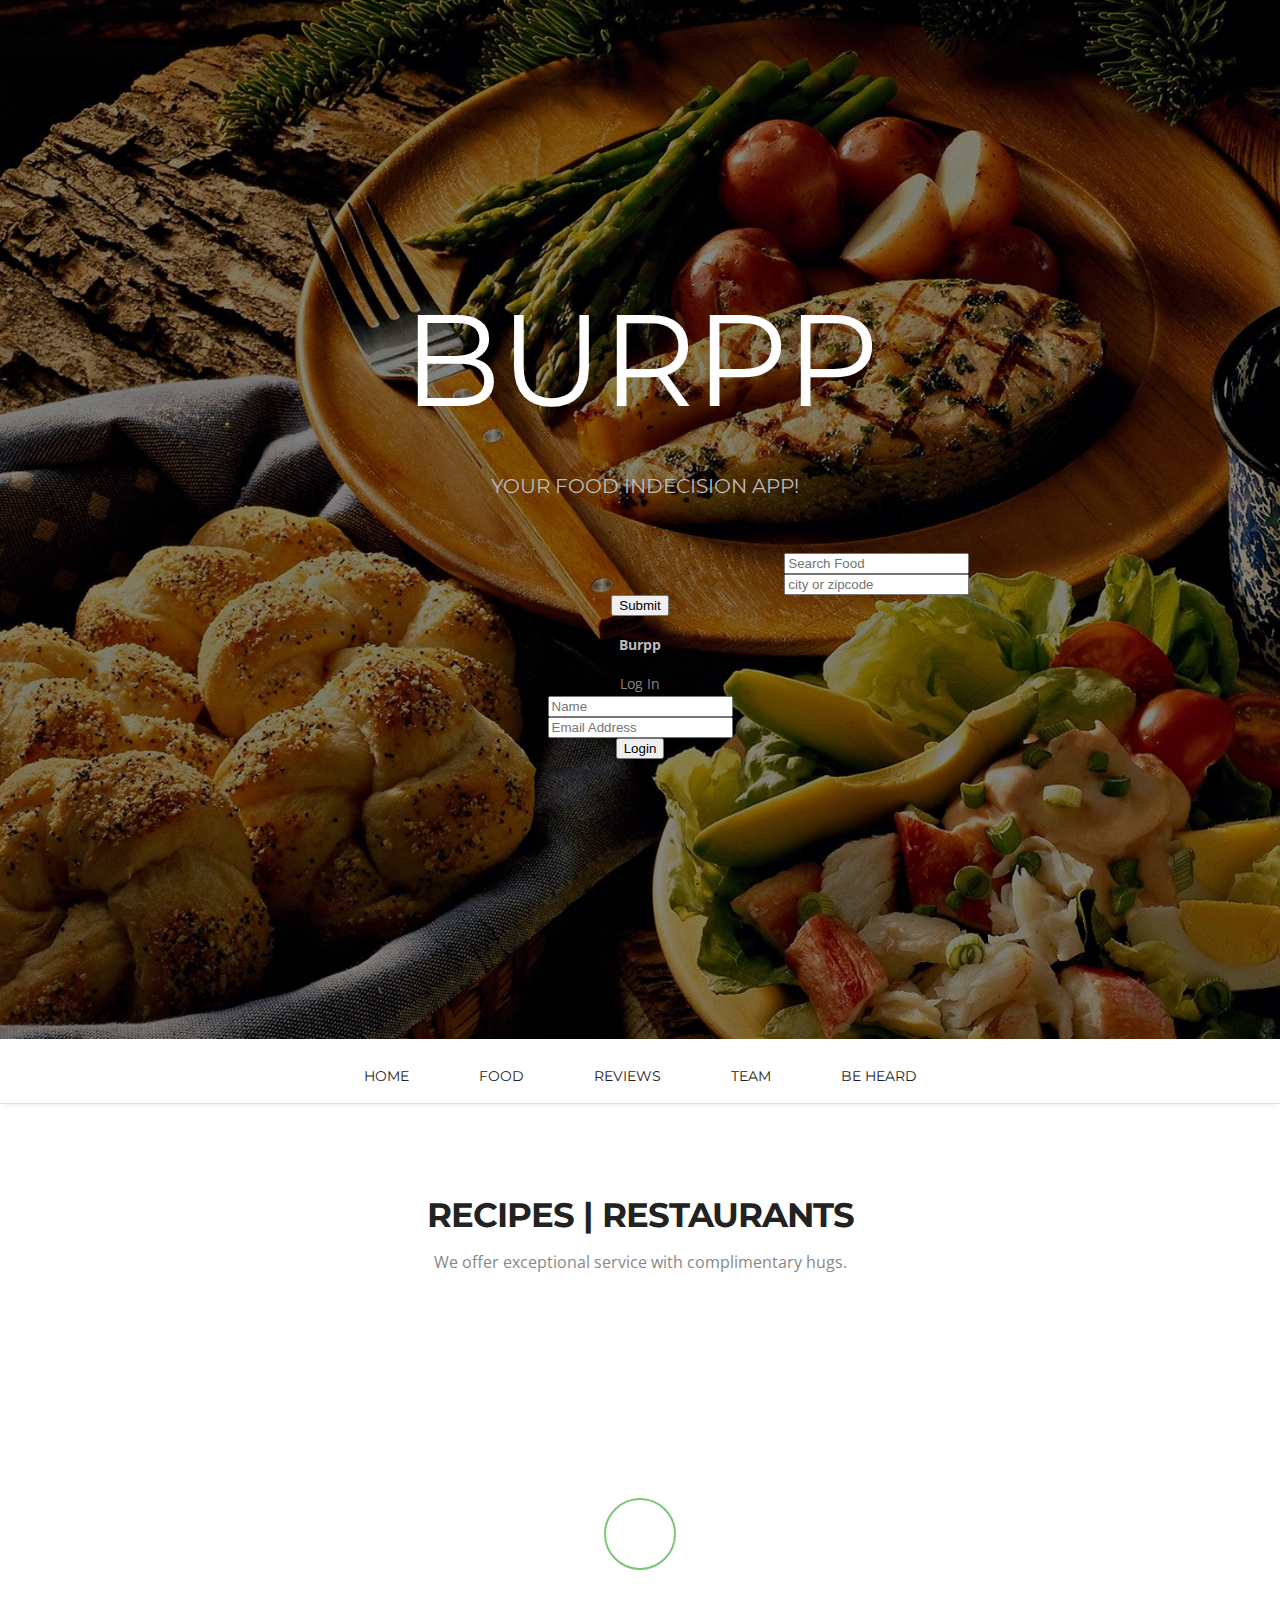
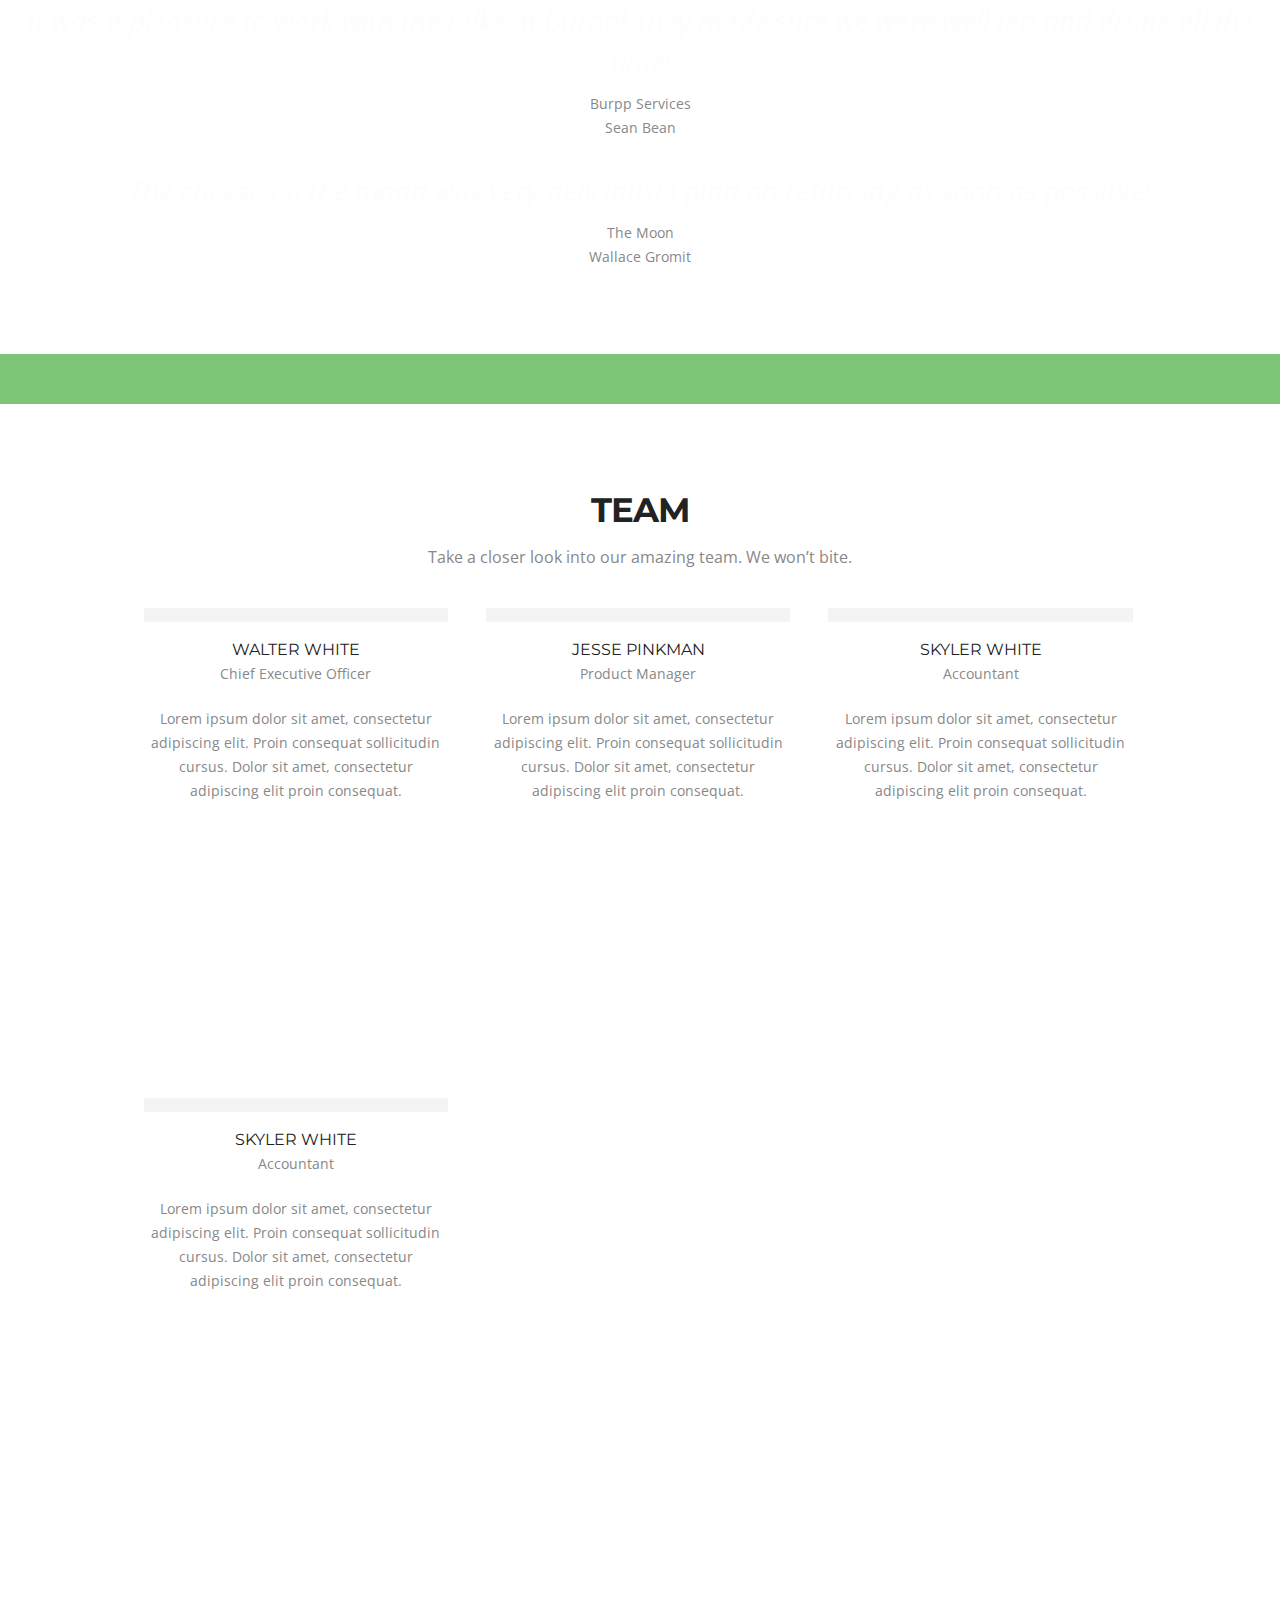
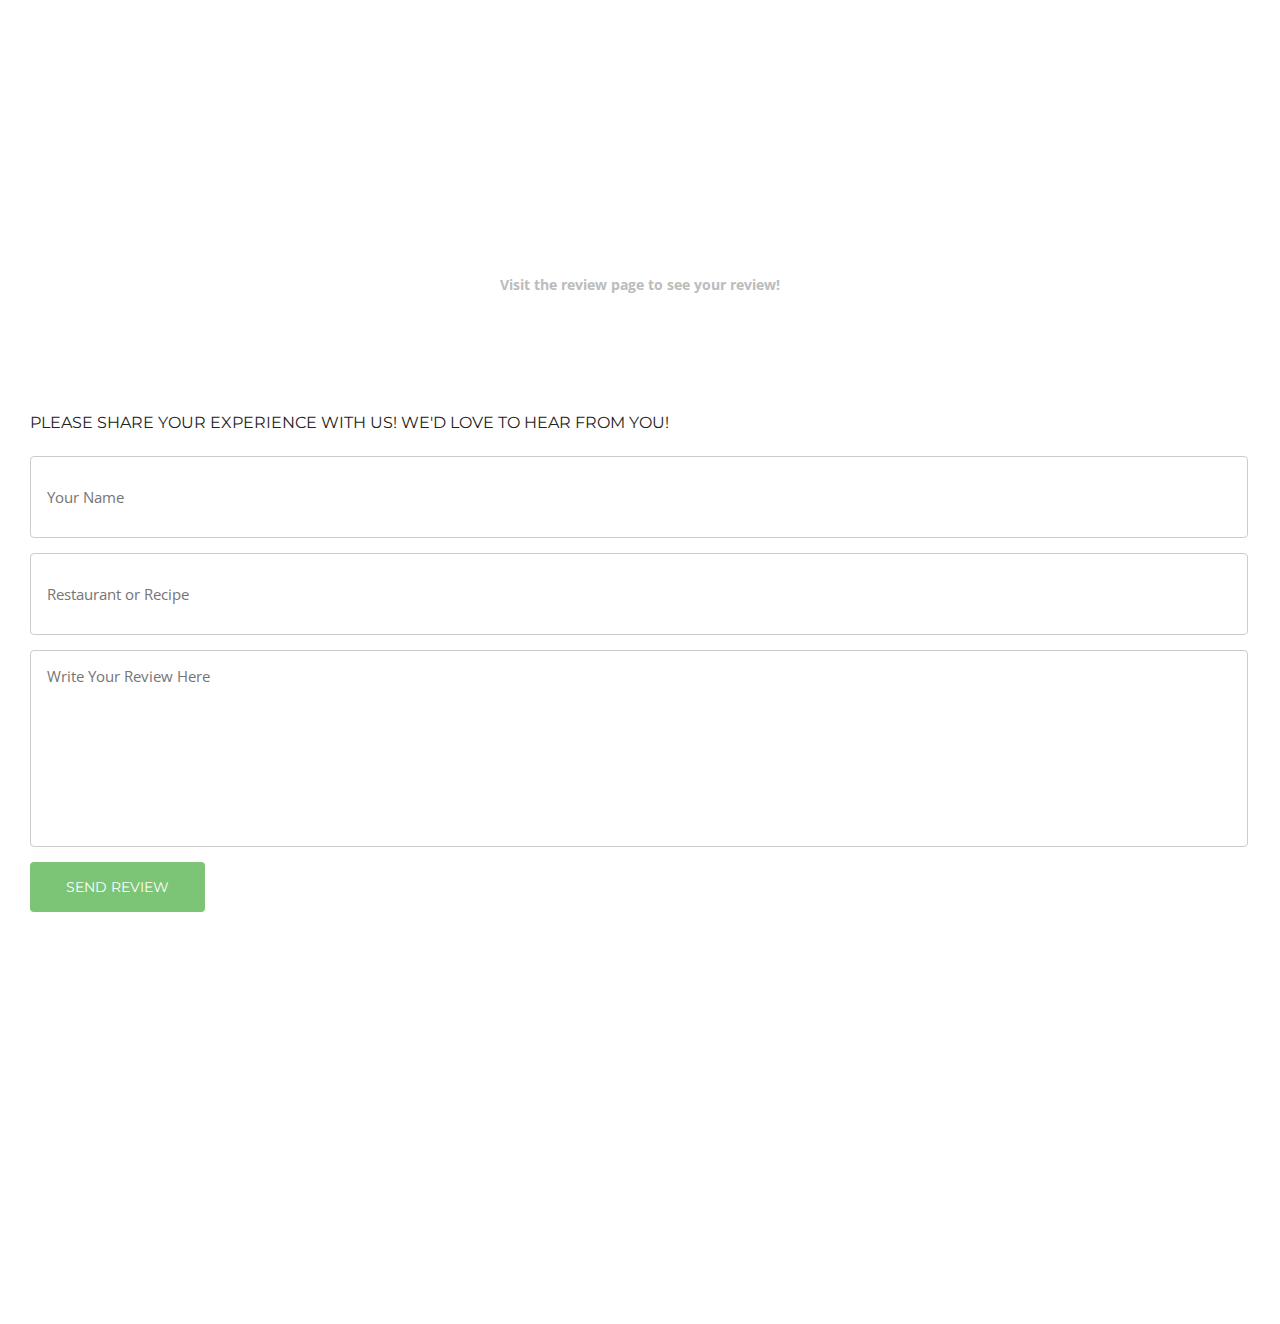
==== commit 2b24950a: "deleted stuff" ====
--- a/index.html
+++ b/index.html
@@ -1,131 +1,144 @@
 <!doctype html>
-<html lang = "en">
-
+<html>
 <head>
-    <meta charset="utf-8">
-    <meta name="viewport" content="width=device-width, maximum-scale=1">
-    <title>Homepage</title>
-    <link rel="icon" href="Knight/favicon.png" type="image/png">
-    <link rel="shortcut icon" href="Knight/favicon.ico" type="img/x-icon">
-    <link href='https://fonts.googleapis.com/css?family=Montserrat:400,700' rel='stylesheet' type='text/css'>
-    <link href='https://fonts.googleapis.com/css?family=Open+Sans:400,300,800italic,700italic,600italic,400italic,300italic,800,700,600' rel='stylesheet' type='text/css'>
-    <link href="Knight/css/bootstrap.css" rel="stylesheet" type="text/css">
-    <link href="Knight/css/style.css" rel="stylesheet" type="text/css">
-    <link href="Knight/css/font-awesome.css" rel="stylesheet" type="text/css">
-    <link href="Knight/css/responsive.css" rel="stylesheet" type="text/css">
-    <link href="Knight/css/animate.css" rel="stylesheet" type="text/css">
-    <!--[if IE]><style type="text/css">.pie {behavior:url(PIE.htc);}</style><![endif]-->
-    <script type="text/javascript" src="Knight/js/jquery.1.8.3.min.js"></script>
-    <script type="text/javascript" src="Knight/js/bootstrap.js"></script>
-    <script type="text/javascript" src="Knight/js/jquery-scrolltofixed.js"></script>
-    <script type="text/javascript" src="Knight/js/jquery.easing.1.3.js"></script>
-    <script type="text/javascript" src="Knight/js/jquery.isotope.js"></script>
-    <script type="text/javascript" src="Knight/js/wow.js"></script>
-    <script type="text/javascript" src="Knight/js/classie.js"></script>
-    <!-- 2 Libraries -->
-    <script type="text/javascript" src="Knight/js/libs/oauth.js"></script>
-    <script type="text/javascript" src="Knight/js/libs/sha.js"></script>
-    <!-- <script src="contactform/contactform.js"></script> -->
-    <script src="https://www.gstatic.com/firebasejs/3.6.1/firebase.js"></script>
-    <!-- our javascript coding -->
-    <script type="text/javascript" src="Knight/js/app.js"></script>
-    <!-- =======================================================
+<meta charset="utf-8">
+<meta name="viewport" content="width=device-width, maximum-scale=1">
+
+<title>Homepage</title>
+<link rel="icon" href="Knight/favicon.png" type="image/png">
+<link rel="shortcut icon" href="Knight/favicon.ico" type="img/x-icon">
+
+<link href='https://fonts.googleapis.com/css?family=Montserrat:400,700' rel='stylesheet' type='text/css'>
+<link href='https://fonts.googleapis.com/css?family=Open+Sans:400,300,800italic,700italic,600italic,400italic,300italic,800,700,600' rel='stylesheet' type='text/css'>
+
+<link href="Knight/css/bootstrap.css" rel="stylesheet" type="text/css">
+<link href="Knight/css/style.css" rel="stylesheet" type="text/css">
+<link href="Knight/css/font-awesome.css" rel="stylesheet" type="text/css">
+<link href="Knight/css/responsive.css" rel="stylesheet" type="text/css">
+<link href="Knight/css/animate.css" rel="stylesheet" type="text/css">
+
+<!--[if IE]><style type="text/css">.pie {behavior:url(PIE.htc);}</style><![endif]-->
+
+<script type="text/javascript" src="Knight/js/jquery.1.8.3.min.js"></script>
+<script type="text/javascript" src="Knight/js/bootstrap.js"></script>
+<script type="text/javascript" src="Knight/js/jquery-scrolltofixed.js"></script>
+<script type="text/javascript" src="Knight/js/jquery.easing.1.3.js"></script>
+<script type="text/javascript" src="Knight/js/jquery.isotope.js"></script>
+<script type="text/javascript" src="Knight/js/wow.js"></script>
+<script type="text/javascript" src="Knight/js/classie.js"></script>
+<!-- 2 Libraries -->
+<script type="text/javascript" src="Knight/js/libs/oauth.js"></script>
+<script type="text/javascript" src="Knight/js/libs/sha.js"></script>
+<!-- <script src="contactform/contactform.js"></script> -->
+<script src="https://www.gstatic.com/firebasejs/3.6.1/firebase.js"></script>
+<!-- our javascript coding -->
+<script type="text/javascript" src="Knight/js/app.js"></script>
+
+
+<!-- =======================================================
     Theme Name: Knight
     Theme URL: https://bootstrapmade.com/knight-free-bootstrap-theme/
     Author: BootstrapMade
     Author URL: https://bootstrapmade.com
 ======================================================= -->
+
 </head>
-
 <body>
-    <!-- Login Modal -->
-    <header class="header" id="header">
-        <!--header-start-->
-        <!-- Login Modal -->
-        <div class="container">
-            <h1 class="animated fadeInDown delay-07s">BURPP</h1>
-            <ul class="we-create animated fadeInUp delay-1s">
-                <li>Your Food Indecision App!</li>
-            </ul>
-            <!-- Add Food Form-->
-            <form>
-                <div class="form-group">
-                    <!-- <label for="food-search"></label> -->
-                    <input class="form-control" id="food-search" type="text" placeholder="Search Food">
-                    <input class="form-control" id="location" type="text" placeholder="city or zipcode">
-                </div>
-                <button onClick="document.getElementById('service').scrollIntoView();" class="btn btn-default" id="btn-food" type="submit">Submit</button>
-                <!-- We will display this butoon if the user is logged in and has saved recipes -->
-                <button class="btn btn-default" id="btn-show-recipes" type="submit" style="display: none;">See Saved Recipes</button>
-            </form>
-        </div>
-        <div id="myModal" class="modal fade">
-            <div class="modal-dialog">
-                <div class="modal-content">
-                    <div class="modal-header">
-                        <!--    <button type="button" class="close" data-dismiss="modal" aria-hidden="true">&times;</button> -->
-                        <h4 class="modal-title">Burpp</h4>
+
+<!-- Login Modal -->
+
+
+<header class="header" id="header"><!--header-start-->
+
+   <!-- Login Modal -->
+
+ <div class="container">
+   <h1 class="animated fadeInDown delay-07s">BURPP</h1>
+   <ul class="we-create animated fadeInUp delay-1s">
+      <li>Your Food Indecision App!</li>
+   </ul>
+   <!-- Add Food Form-->
+   <form>
+      <div class="form-group">
+         <!-- <label for="food-search"></label> -->
+         <input class="form-control" id="food-search" type="text" placeholder="Search Food">
+         <input class="form-control" id="location" type="text" placeholder="city or zipcode">
+      </div>
+      <button onClick="document.getElementById('service').scrollIntoView();" class="btn btn-default" id="btn-food" type="submit">Submit</button>
+   </form>
+</div>
+
+<div id="myModal" class="modal fade">
+    <div class="modal-dialog">
+        <div class="modal-content">
+            <div class="modal-header">
+             <!--    <button type="button" class="close" data-dismiss="modal" aria-hidden="true">&times;</button> -->
+                <h4 class="modal-title">Burpp</h4>
+            </div>
+            <div class="modal-body">
+                <p>Log In</p>
+                <form id="my-form">
+                      <div class="form-group">
+                      <!-- Name Input -->
+                
+                    <input type="text" class="form-control" id="namei" placeholder="Name" required>
+                      </div>
+                      <div class="form-group">
+                      <!-- Email Input -->
+                   <input type="email" form="my-form" class="form-control" id="emaili" placeholder="Email Address" name="email" required>
+                      </div>
+                      <!-- Submit Button -->
+                      <input type="submit" class="btn btn-primary" id="login-btn" value="Login">
+                  </form>
+            </div>
+        </div>
+    </div>
+</div>
+
+
+</header>
+<!--header-end-->
+
+<!--main-nav-start-->
+<nav class="main-nav-outer" id="test">
+    <div class="container">
+        <ul class="main-nav">
+
+            <li><a href="#header">Home</a></li>
+            <li><a href="#service">Food</a></li>
+           <!--  <li><a href="#Portfolio">Restaurants</a></li> -->
+
+            <li><a href="#client">Reviews</a></li>
+            <li><a href="#team">Team</a></li>
+            <li><a href="#contact">Be Heard</a></li>
+        </ul>
+
+        <!-- <a class="res-nav_click" href="#"><i class="fa-bars"></i></a> -->
+        <!-- <div class ="top-right"></div> -->
+
+        <!-- <a class="res-nav_click" href="#"><i class="fa-bars"></i></a> -->
+
+    </div>
+</nav>
+<!--main-nav-end-->
+
+
+<!--main-section-start-->
+<section class="main-section" id="service">
+    <div class="container">
+        <h2>Recipes | Restaurants</h2>
+        <h6>We offer exceptional service with complimentary hugs.</h6>
+        <div class="row">
+            <div class="col-sm-12 wow fadeInLeft delay-05s">
+                <div class="service-list">
+                    <div class="service-list-col1">
+
                     </div>
-                    <div class="modal-body">
-                        <p>Log In</p>
-                        <form id="my-form">
-                            <div class="form-group">
-                                <!-- Name Input -->
-                                <input type="text" class="form-control" id="name-i" placeholder="Name" required>
-                            </div>
-                            <div class="form-group">
-                                <!-- Email Input -->
-                                <input type="email" form="my-form" class="form-control" id="email-i" placeholder="Email Address" name="email" required>
-                            </div>
-                            <!-- Submit Button -->
-                            <input type="submit" class="btn btn-primary" id="login-btn" value="Login">
-                            <input type="submit" class="btn btn-primary" id="new-user-btn" value="New User">
-                            <input type="submit" class="btn btn-primary" id="logout-btn" value="Log Out">
-                        </form>
-                    </div>
-                </div>
-            </div>
-        </div>
-    </header>
-    <!--header-end-->
-    <!--main-nav-start-->
-    <nav class="main-nav-outer" id="test">
-        <div class="container">
-            <ul class="main-nav">
-                <li><a href="#header">Home</a></li>
-                <li><a href="#service">Food</a></li>
-                <!--  <li><a href="#Portfolio">Restaurants</a></li> -->
-                <li><a href="#client">Reviews</a></li>
-                <li><a href="#team">Team</a></li>
-                <li><a href="#contact">Be Heard</a></li>
-            </ul>
-            <!-- <a class="res-nav_click" href="#"><i class="fa-bars"></i></a> -->
-            <!-- <div class ="top-right"></div> -->
-            <!-- <a class="res-nav_click" href="#"><i class="fa-bars"></i></a> -->
-        </div>
-    </nav>
-    <!--main-nav-end-->
-    <!--main-section-start-->
-    <section class="main-section" id="service">
-        <div class="container">
-            <h2>Recipes | Restaurants</h2>
-            <h6>We offer exceptional service with complimentary hugs.</h6>
-            <div class="row">
-                <div class="col-sm-12 wow fadeInLeft delay-05s">
-                    <div class="service-list">
-                        <div class="service-list-col1">
-                        </div>
-                    </div>
-                </div>
-            </div>
-            <div class="row">
-                <div class="col-md-12 ">
-                    <div class="panel panel-default div-saved-recipes">
-                    </div>
-                </div>
-            </div>
-            <div class="row">
-                <div class="col-md-6 ">
+                </div>        
+            </div>
+        </div>
+        <div class="row">
+            <div class="col-md-6 ">
                     <div class="panel panel-default div-recipe-area">
                     </div>
                 </div>
@@ -133,115 +146,116 @@
                     <div class="panel panel-default div-yelp">
                     </div>
                 </div>
-            </div>
-        </div>
-    </section>
-    <!-- main-section-end -->
-    <section class="main-section client-part" id="client">
-        <div class="container">
-            <b class="quote-right wow fadeInDown delay-03"><i class="fa-quote-right"></i></b>
-            <div class="row">
-                <div class="col-lg-12">
-                    <p class="client-part-haead wow fadeInDown delay-05">It was a pleasure to work with the folks at Burpp! They made sure we were well fed and drunk all the time!</p>
-                    <p>Burpp Services</p>
-                    <p>Sean Bean</p>
-                    <p class="client-part-haead wow fadeInDown delay-05">The cheese on the moon was very delicious! I plan on returning as soon as possible!</p>
-                    <p>The Moon</p>
-                    <p>Wallace Gromit</p>
-                    <p class="client-part-haead wow fadeInDown delay-05 user-review"></p>
-                    <p class="user-restaurant"></p>
-                    <p class="user-name"></p>
-                    <div class="div-review-area">
-                    </div>
-                </div>
-            </div>
-            <!-- <ul class="client wow fadeIn delay-05s">
+        </div>
+    </div>
+</section>
+<!-- main-section-end -->
+
+<section class="main-section client-part" id="client">
+    <div class="container">
+        <b class="quote-right wow fadeInDown delay-03"><i class="fa-quote-right"></i></b>
+        <div class="row">
+            <div class="col-lg-12">
+                <p class="client-part-haead wow fadeInDown delay-05">It was a pleasure to work with the folks at Burpp! They made sure we were well fed and drunk all the time!</p>
+                <p>Burpp Services</p>
+                <p>Sean Bean</p>
+                <p class="client-part-haead wow fadeInDown delay-05">The cheese on the moon was very delicious! I plan on returning as soon as possible!</p>
+                <p>The Moon</p>
+                <p>Wallace Gromit</p>
+                <p class="client-part-haead wow fadeInDown delay-05 user-review"></p>
+                <p class="user-restaurant"></p>
+                <p class="user-name"></p>
+                <div class="div-review-area">
+                </div>
+            </div>
+        </div>
+        <!-- <ul class="client wow fadeIn delay-05s">
             <li><a href="#">
                 <img src="img/client-pic1.jpg" alt="">
                 <h3>James Bond</h3>
                 <span>License To Drink Inc.</span>
             </a></li>
         </ul> -->
-        </div>
-    </section>
-    <div class="c-logo-part">
-        <div class="container">
-        </div>
-    </div>
-    <!--c-logo-part-end-->
-    <section class="main-section team" id="team">
-        <!--main-section team-start-->
-        <div class="container">
-            <h2>team</h2>
-            <h6>Take a closer look into our amazing team. We won’t bite.</h6>
-            <div class="team-leader-block clearfix">
-                <div class="team-leader-box">
-                    <div class="team-leader wow fadeInDown delay-03s">
-                        <div class="team-leader-shadow">
-                            <a href="#"></a>
-                        </div>
-                        <img src="Knight/img/team-leader-pic1.jpg" alt="">
-                    </div>
-                    <h3 class="wow fadeInDown delay-03s">Walter White</h3>
-                    <span class="wow fadeInDown delay-03s">Chief Executive Officer</span>
-                    <p class="wow fadeInDown delay-03s">Lorem ipsum dolor sit amet, consectetur adipiscing elit. Proin consequat sollicitudin cursus. Dolor sit amet, consectetur adipiscing elit proin consequat.</p>
-                </div>
-                <div class="team-leader-box">
-                    <div class="team-leader  wow fadeInDown delay-06s">
-                        <div class="team-leader-shadow">
-                            <a href="#"></a>
-                        </div>
-                        <img src="Knight/img/team-leader-pic2.jpg" alt="">
-                    </div>
-                    <h3 class="wow fadeInDown delay-06s">Jesse Pinkman</h3>
-                    <span class="wow fadeInDown delay-06s">Product Manager</span>
-                    <p class="wow fadeInDown delay-06s">Lorem ipsum dolor sit amet, consectetur adipiscing elit. Proin consequat sollicitudin cursus. Dolor sit amet, consectetur adipiscing elit proin consequat.</p>
-                </div>
-                <div class="team-leader-box">
-                    <div class="team-leader wow fadeInDown delay-09s">
-                        <div class="team-leader-shadow">
-                            <a href="#"></a>
-                        </div>
-                        <img src="Knight/img/team-leader-pic3.jpg" alt="">
-                    </div>
-                    <h3 class="wow fadeInDown delay-09s">Skyler white</h3>
-                    <span class="wow fadeInDown delay-09s">Accountant</span>
-                    <p class="wow fadeInDown delay-09s">Lorem ipsum dolor sit amet, consectetur adipiscing elit. Proin consequat sollicitudin cursus. Dolor sit amet, consectetur adipiscing elit proin consequat.</p>
-                </div>
-                <div class="team-leader-box">
-                    <div class="team-leader wow fadeInDown delay-09s">
-                        <div class="team-leader-shadow">
-                            <a href="#"></a>
-                        </div>
-                        <img src="Knight/img/team-leader-pic3.jpg" alt="">
-                    </div>
-                    <h3 class="wow fadeInDown delay-09s">Skyler white</h3>
-                    <span class="wow fadeInDown delay-09s">Accountant</span>
-                    <p class="wow fadeInDown delay-09s">Lorem ipsum dolor sit amet, consectetur adipiscing elit. Proin consequat sollicitudin cursus. Dolor sit amet, consectetur adipiscing elit proin consequat.</p>
-                </div>
-            </div>
-        </div>
-    </section>
-    <!--main-section team-end-->
-    <section class="business-talking">
-        <div class="container">
-            <h2>Be Heard</h2>
-            <h4>Visit the review page to see your review!</h4>
-        </div>
-    </section>
-    <div class="container">
-        <section class="main-section contact" id="contact">
+    </div>
+</section> 
+<div class="c-logo-part"> 
+    <div class="container">
+    
+    </div>
+</div><!--c-logo-part-end-->
+<section class="main-section team" id="team"><!--main-section team-start-->
+    <div class="container">
+        <h2>team</h2>
+        <h6>Take a closer look into our amazing team. We won’t bite.</h6>
+        <div class="team-leader-block clearfix">
+            <div class="team-leader-box">
+                <div class="team-leader wow fadeInDown delay-03s"> 
+                    <div class="team-leader-shadow"><a href="#"></a></div>
+                    <img src="Knight/img/team-leader-pic1.jpg" alt="">
+                    
+                </div>
+                <h3 class="wow fadeInDown delay-03s">Walter White</h3>
+                <span class="wow fadeInDown delay-03s">Chief Executive Officer</span>
+                <p class="wow fadeInDown delay-03s">Lorem ipsum dolor sit amet, consectetur adipiscing elit. Proin consequat sollicitudin cursus. Dolor sit amet, consectetur adipiscing elit proin consequat.</p>
+            </div>
+            <div class="team-leader-box">
+                <div class="team-leader  wow fadeInDown delay-06s"> 
+                    <div class="team-leader-shadow"><a href="#"></a></div>
+                    <img src="Knight/img/team-leader-pic2.jpg" alt="">
+                   
+                </div>
+                <h3 class="wow fadeInDown delay-06s">Jesse Pinkman</h3>
+                <span class="wow fadeInDown delay-06s">Product Manager</span>
+                <p class="wow fadeInDown delay-06s">Lorem ipsum dolor sit amet, consectetur adipiscing elit. Proin consequat sollicitudin cursus. Dolor sit amet, consectetur adipiscing elit proin consequat.</p>
+            </div>
+            <div class="team-leader-box">
+                <div class="team-leader wow fadeInDown delay-09s"> 
+                    <div class="team-leader-shadow"><a href="#"></a></div>
+                    <img src="Knight/img/team-leader-pic3.jpg" alt="">
+                  
+                </div>
+                <h3 class="wow fadeInDown delay-09s">Skyler white</h3>
+                <span class="wow fadeInDown delay-09s">Accountant</span>
+                <p class="wow fadeInDown delay-09s">Lorem ipsum dolor sit amet, consectetur adipiscing elit. Proin consequat sollicitudin cursus. Dolor sit amet, consectetur adipiscing elit proin consequat.</p>
+            </div>
+             <div class="team-leader-box">
+                <div class="team-leader wow fadeInDown delay-09s"> 
+                    <div class="team-leader-shadow"><a href="#"></a></div>
+                    <img src="Knight/img/team-leader-pic3.jpg" alt="">
+                  
+                </div>
+                <h3 class="wow fadeInDown delay-09s">Skyler white</h3>
+                <span class="wow fadeInDown delay-09s">Accountant</span>
+                <p class="wow fadeInDown delay-09s">Lorem ipsum dolor sit amet, consectetur adipiscing elit. Proin consequat sollicitudin cursus. Dolor sit amet, consectetur adipiscing elit proin consequat.</p>
+            </div>
+        </div>
+    </div>
+</section><!--main-section team-end-->
+
+
+
+ <section class="business-talking">
+     <div class="container">
+        <h2>Be Heard</h2>
+        <h4>Visit the review page to see your review!</h4>
+    </div>
+</section>
+<div class="container"> 
+<section class="main-section contact" id="contact">
+
             <div class="col-lg-6 col-sm-5 wow fadeInUp delay-05s">
                 <div class="form">
+                    
                     <div id="sendmessage">Thank you for your review! Check out the review section for your post!</div>
                     <div id="errormessage"></div>
-                    <form method="post" role="form" class="contactForm">
-                        <h3 class="review-instructions">Please share your experience with us! We'd love to hear from you!</h3>
-                        <br>
+                    <form action="" method="post" role="form" class="contactForm">
+                    <h3 class="review-instructions">Please share your experience with us! We'd love to hear from you!</h3>
+                    <br>
                         <div class="form-group">
                             <input type="text" name="name" class="form-control input-text" id="your-name" placeholder="Your Name" data-rule="minlen:4" data-msg="Please enter at least 4 chars" />
                             <div class="validation"></div>
                         </div>
+                      
                         <div class="form-group">
                             <input type="text" class="form-control input-text" name="subject" id="restaurant-identify" placeholder="Restaurant or Recipe" data-rule="minlen:4" data-msg="Please enter at least 8 chars of subject" />
                             <div class="validation"></div>
@@ -250,20 +264,21 @@
                             <textarea class="form-control input-text text-area" id="write-review" name="message" rows="5" data-rule="required" data-msg="Please write something for us" placeholder="Write Your Review Here"></textarea>
                             <div class="validation"></div>
                         </div>
-                        <div class="text-center">
-                            <button onClick="document.getElementById('client').scrollIntoView();" class="input-btn" id="review-btn" type="submit">Send Review</button>
-                        </div>
+                        
+                         <div class="text-center"><button onClick="document.getElementById('client').scrollIntoView();" class="input-btn" id="review-btn" type="submit">Send Review</button></div>
                     </form>
-                </div>
-            </div>
-        </section>
-    </div>
-    <footer class="footer">
-        <div class="container">
-            <div class="footer-logo"><a href="#"></a><h1>BURPP</h1>
-            </div>
-        </div>
-    </footer>
+                </div>  
+            </div>
+        </div>  
+</section>
+</div>
+<footer class="footer">
+    <div class="container">
+        <div class="footer-logo"><a href="#"><h1>BURPP</h1></div>
+       
+        </div>
+    </div>
+</footer>
 
 
 <script type="text/javascript">
--- a/Knight/css/style.css
+++ b/Knight/css/style.css
@@ -953,6 +953,3 @@
 	float: left;
 	max-width: 50%;
 }
-#a-saved-recipe-link {
-	color: blue;
-}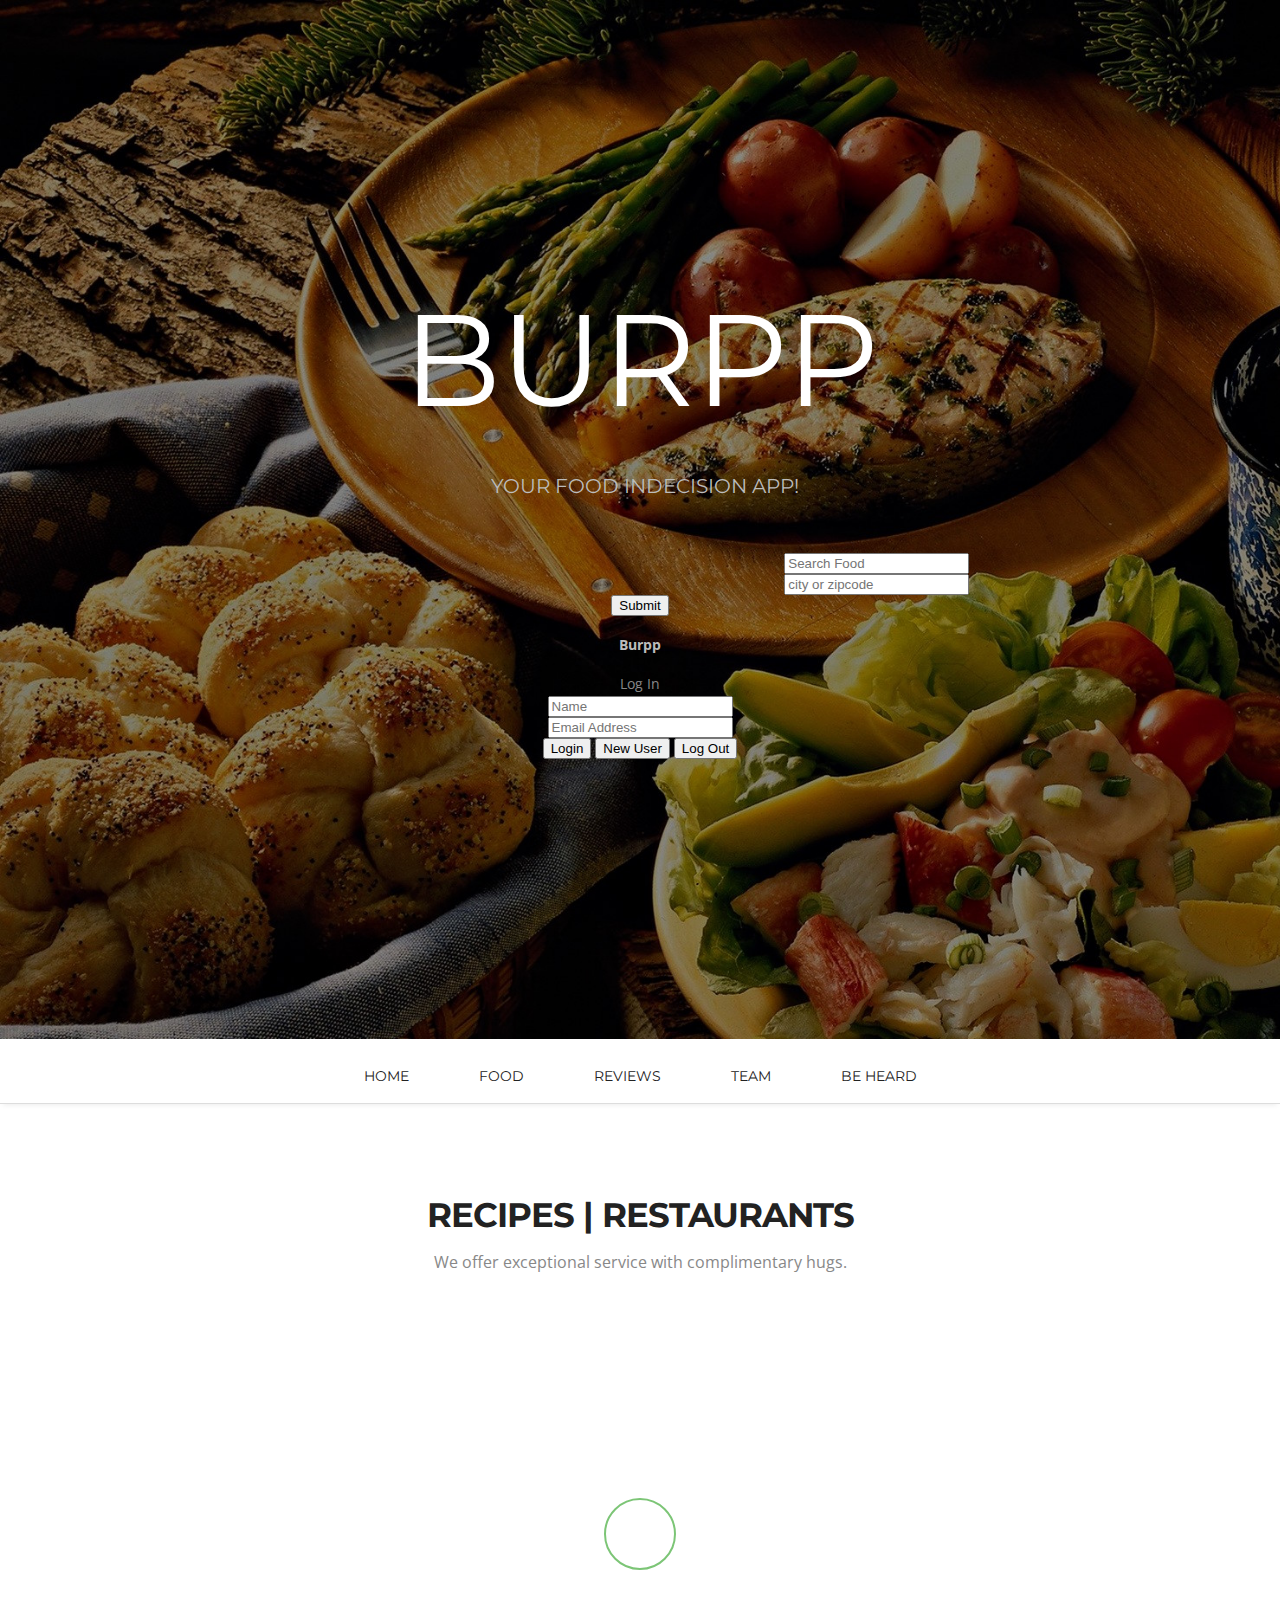
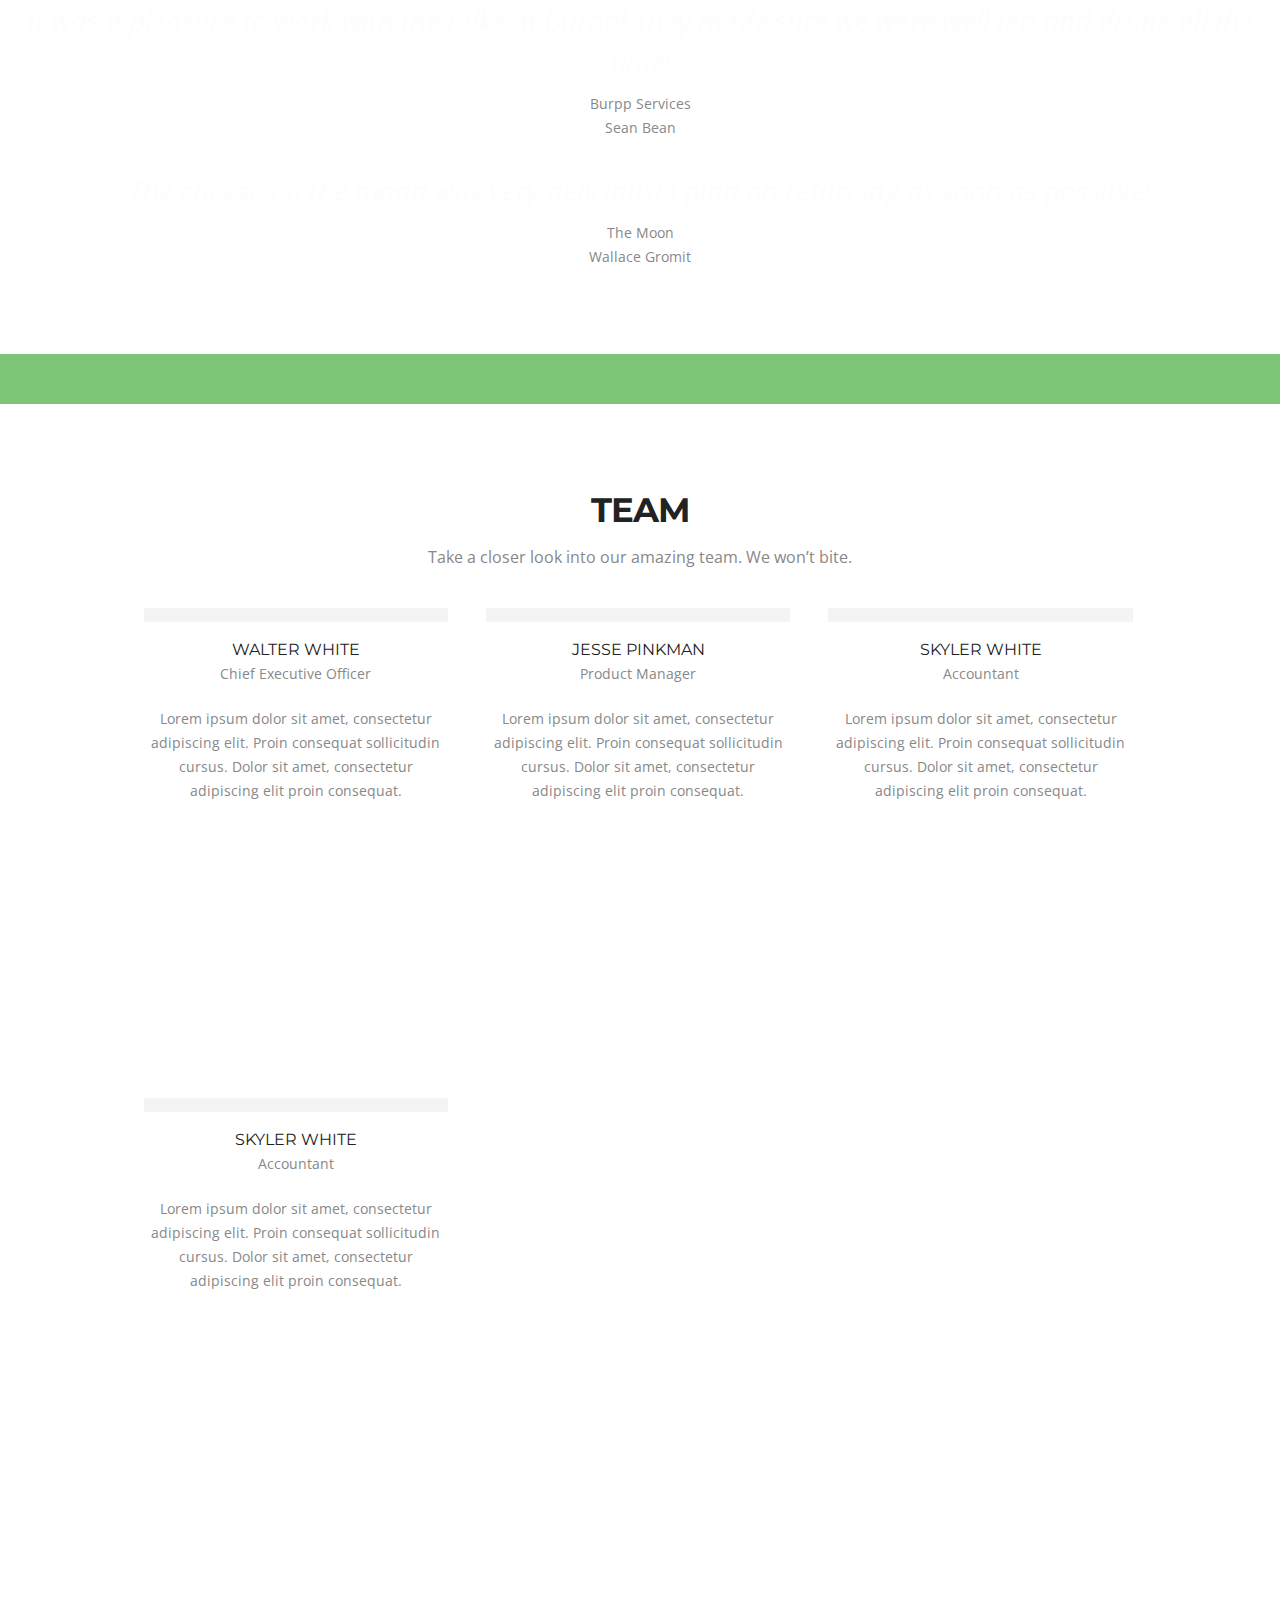
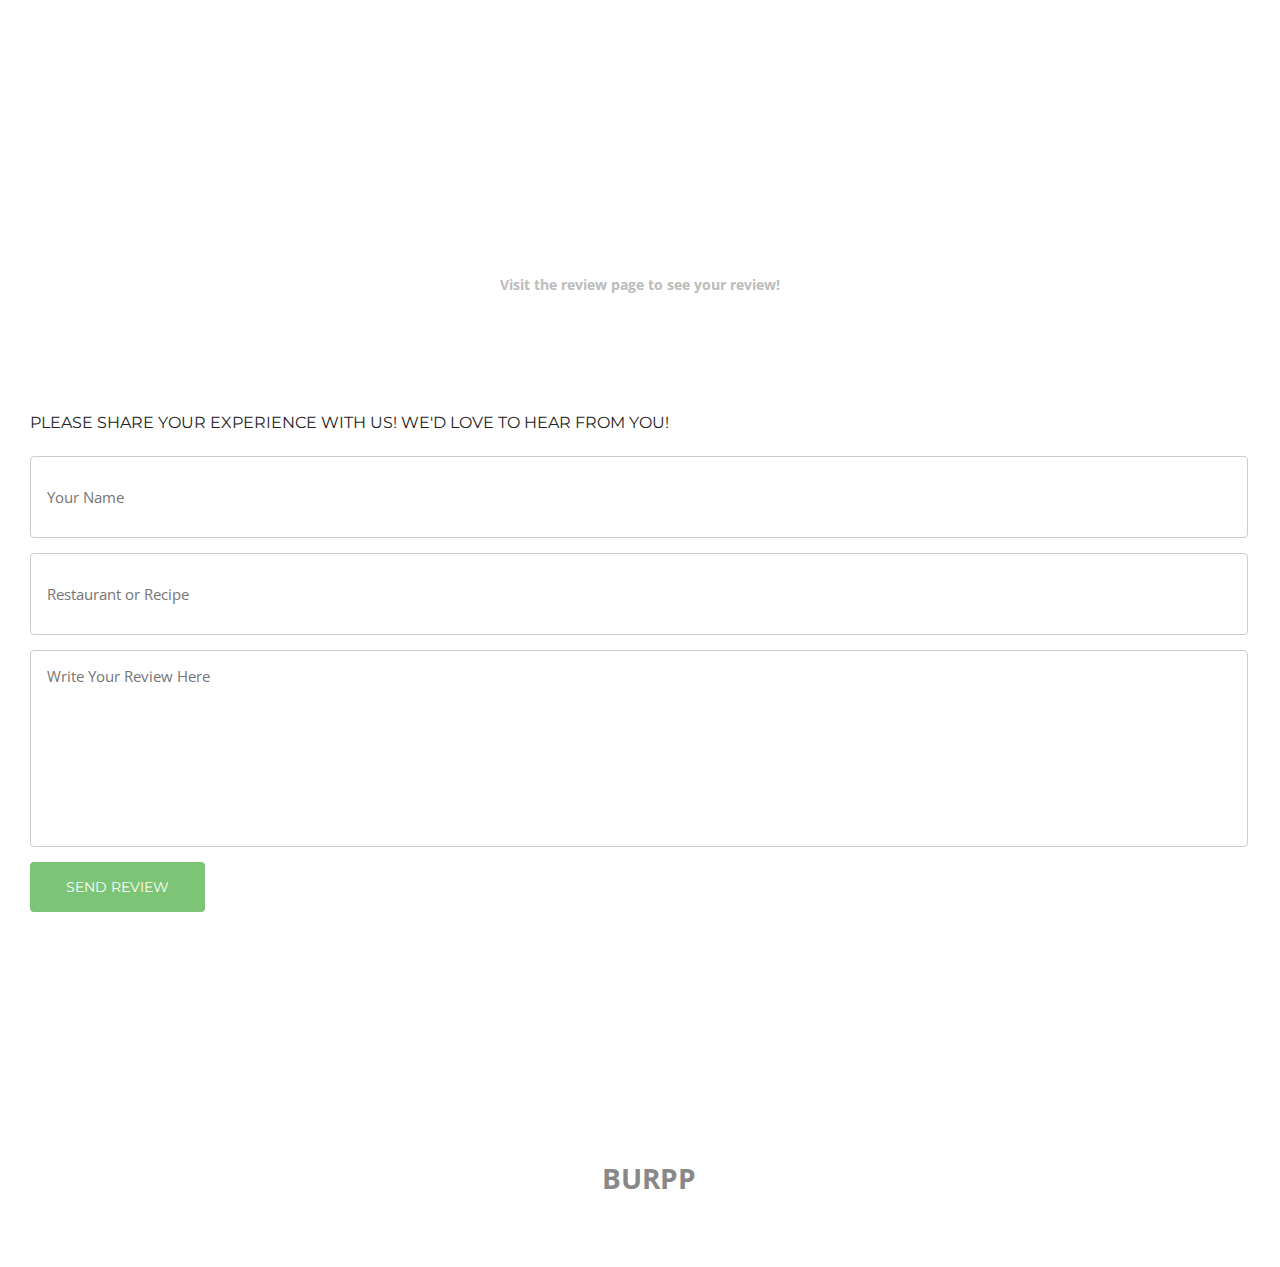
==== commit c81e199d: "Added function so if you click on the RECIPES|RESTAURANTS text, a fake edamam and yelp query can pop" ====
--- a/index.html
+++ b/index.html
@@ -1,144 +1,134 @@
 <!doctype html>
-<html>
+<html lang = "en">
+
 <head>
-<meta charset="utf-8">
-<meta name="viewport" content="width=device-width, maximum-scale=1">
-
-<title>Homepage</title>
-<link rel="icon" href="Knight/favicon.png" type="image/png">
-<link rel="shortcut icon" href="Knight/favicon.ico" type="img/x-icon">
-
-<link href='https://fonts.googleapis.com/css?family=Montserrat:400,700' rel='stylesheet' type='text/css'>
-<link href='https://fonts.googleapis.com/css?family=Open+Sans:400,300,800italic,700italic,600italic,400italic,300italic,800,700,600' rel='stylesheet' type='text/css'>
-
-<link href="Knight/css/bootstrap.css" rel="stylesheet" type="text/css">
-<link href="Knight/css/style.css" rel="stylesheet" type="text/css">
-<link href="Knight/css/font-awesome.css" rel="stylesheet" type="text/css">
-<link href="Knight/css/responsive.css" rel="stylesheet" type="text/css">
-<link href="Knight/css/animate.css" rel="stylesheet" type="text/css">
-
-<!--[if IE]><style type="text/css">.pie {behavior:url(PIE.htc);}</style><![endif]-->
-
-<script type="text/javascript" src="Knight/js/jquery.1.8.3.min.js"></script>
-<script type="text/javascript" src="Knight/js/bootstrap.js"></script>
-<script type="text/javascript" src="Knight/js/jquery-scrolltofixed.js"></script>
-<script type="text/javascript" src="Knight/js/jquery.easing.1.3.js"></script>
-<script type="text/javascript" src="Knight/js/jquery.isotope.js"></script>
-<script type="text/javascript" src="Knight/js/wow.js"></script>
-<script type="text/javascript" src="Knight/js/classie.js"></script>
-<!-- 2 Libraries -->
-<script type="text/javascript" src="Knight/js/libs/oauth.js"></script>
-<script type="text/javascript" src="Knight/js/libs/sha.js"></script>
-<!-- <script src="contactform/contactform.js"></script> -->
-<script src="https://www.gstatic.com/firebasejs/3.6.1/firebase.js"></script>
-<!-- our javascript coding -->
-<script type="text/javascript" src="Knight/js/app.js"></script>
-
-
-<!-- =======================================================
+    <meta charset="utf-8">
+    <meta name="viewport" content="width=device-width, maximum-scale=1">
+    <title>Homepage</title>
+    <link rel="icon" href="Knight/favicon.png" type="image/png">
+    <link rel="shortcut icon" href="Knight/favicon.ico" type="img/x-icon">
+    <link href='https://fonts.googleapis.com/css?family=Montserrat:400,700' rel='stylesheet' type='text/css'>
+    <link href='https://fonts.googleapis.com/css?family=Open+Sans:400,300,800italic,700italic,600italic,400italic,300italic,800,700,600' rel='stylesheet' type='text/css'>
+    <link href="Knight/css/bootstrap.css" rel="stylesheet" type="text/css">
+    <link href="Knight/css/style.css" rel="stylesheet" type="text/css">
+    <link href="Knight/css/font-awesome.css" rel="stylesheet" type="text/css">
+    <link href="Knight/css/responsive.css" rel="stylesheet" type="text/css">
+    <link href="Knight/css/animate.css" rel="stylesheet" type="text/css">
+    <!--[if IE]><style type="text/css">.pie {behavior:url(PIE.htc);}</style><![endif]-->
+    <script type="text/javascript" src="Knight/js/jquery.1.8.3.min.js"></script>
+    <script type="text/javascript" src="Knight/js/bootstrap.js"></script>
+    <script type="text/javascript" src="Knight/js/jquery-scrolltofixed.js"></script>
+    <script type="text/javascript" src="Knight/js/jquery.easing.1.3.js"></script>
+    <script type="text/javascript" src="Knight/js/jquery.isotope.js"></script>
+    <script type="text/javascript" src="Knight/js/wow.js"></script>
+    <script type="text/javascript" src="Knight/js/classie.js"></script>
+    <!-- 2 Libraries -->
+    <script type="text/javascript" src="Knight/js/libs/oauth.js"></script>
+    <script type="text/javascript" src="Knight/js/libs/sha.js"></script>
+    <!-- <script src="contactform/contactform.js"></script> -->
+    <script src="https://www.gstatic.com/firebasejs/3.6.1/firebase.js"></script>
+    <!-- our javascript coding -->
+    <script type="text/javascript" src="Knight/js/app.js"></script>
+    <!-- Website queries Yelp, Edamam -->
+    <script type="text/javascript" src="Knight/js/yelp.js"></script>
+    <script type="text/javascript" src="Knight/js/edamam.js"></script>
+    <!-- =======================================================
     Theme Name: Knight
     Theme URL: https://bootstrapmade.com/knight-free-bootstrap-theme/
     Author: BootstrapMade
     Author URL: https://bootstrapmade.com
 ======================================================= -->
-
 </head>
+
 <body>
-
-<!-- Login Modal -->
-
-
-<header class="header" id="header"><!--header-start-->
-
-   <!-- Login Modal -->
-
- <div class="container">
-   <h1 class="animated fadeInDown delay-07s">BURPP</h1>
-   <ul class="we-create animated fadeInUp delay-1s">
-      <li>Your Food Indecision App!</li>
-   </ul>
-   <!-- Add Food Form-->
-   <form>
-      <div class="form-group">
-         <!-- <label for="food-search"></label> -->
-         <input class="form-control" id="food-search" type="text" placeholder="Search Food">
-         <input class="form-control" id="location" type="text" placeholder="city or zipcode">
-      </div>
-      <button onClick="document.getElementById('service').scrollIntoView();" class="btn btn-default" id="btn-food" type="submit">Submit</button>
-   </form>
-</div>
-
-<div id="myModal" class="modal fade">
-    <div class="modal-dialog">
-        <div class="modal-content">
-            <div class="modal-header">
-             <!--    <button type="button" class="close" data-dismiss="modal" aria-hidden="true">&times;</button> -->
-                <h4 class="modal-title">Burpp</h4>
-            </div>
-            <div class="modal-body">
-                <p>Log In</p>
-                <form id="my-form">
-                      <div class="form-group">
-                      <!-- Name Input -->
-                
-                    <input type="text" class="form-control" id="namei" placeholder="Name" required>
-                      </div>
-                      <div class="form-group">
-                      <!-- Email Input -->
-                   <input type="email" form="my-form" class="form-control" id="emaili" placeholder="Email Address" name="email" required>
-                      </div>
-                      <!-- Submit Button -->
-                      <input type="submit" class="btn btn-primary" id="login-btn" value="Login">
-                  </form>
-            </div>
-        </div>
-    </div>
-</div>
-
-
-</header>
-<!--header-end-->
-
-<!--main-nav-start-->
-<nav class="main-nav-outer" id="test">
-    <div class="container">
-        <ul class="main-nav">
-
-            <li><a href="#header">Home</a></li>
-            <li><a href="#service">Food</a></li>
-           <!--  <li><a href="#Portfolio">Restaurants</a></li> -->
-
-            <li><a href="#client">Reviews</a></li>
-            <li><a href="#team">Team</a></li>
-            <li><a href="#contact">Be Heard</a></li>
-        </ul>
-
-        <!-- <a class="res-nav_click" href="#"><i class="fa-bars"></i></a> -->
-        <!-- <div class ="top-right"></div> -->
-
-        <!-- <a class="res-nav_click" href="#"><i class="fa-bars"></i></a> -->
-
-    </div>
-</nav>
-<!--main-nav-end-->
-
-
-<!--main-section-start-->
-<section class="main-section" id="service">
-    <div class="container">
-        <h2>Recipes | Restaurants</h2>
-        <h6>We offer exceptional service with complimentary hugs.</h6>
-        <div class="row">
-            <div class="col-sm-12 wow fadeInLeft delay-05s">
-                <div class="service-list">
-                    <div class="service-list-col1">
-
-                    </div>
-                </div>        
-            </div>
-        </div>
-        <div class="row">
-            <div class="col-md-6 ">
+    <!-- Login Modal -->
+    <header class="header" id="header">
+        <!--header-start-->
+        <!-- Login Modal -->
+        <div class="container">
+            <h1 class="animated fadeInDown delay-07s">BURPP</h1>
+            <ul class="we-create animated fadeInUp delay-1s">
+                <li>Your Food Indecision App!</li>
+            </ul>
+            <!-- Add Food Form-->
+            <form>
+                <div class="form-group">
+                    <!-- <label for="food-search"></label> -->
+                    <input class="form-control" id="food-search" type="text" placeholder="Search Food">
+                    <input class="form-control" id="location" type="text" placeholder="city or zipcode">
+                </div>
+                <button onClick="document.getElementById('service').scrollIntoView();" class="btn btn-default" id="btn-food" type="submit">Submit</button>
+                <!-- We will display this butoon if the user is logged in and has saved recipes -->
+                <button class="btn btn-default" id="btn-show-recipes" type="submit" style="display: none;">See Saved Recipes</button>
+            </form>
+        </div>
+        <div id="myModal" class="modal fade">
+            <div class="modal-dialog">
+                <div class="modal-content">
+                    <div class="modal-header">
+                        <!--    <button type="button" class="close" data-dismiss="modal" aria-hidden="true">&times;</button> -->
+                        <h4 class="modal-title">Burpp</h4>
+                    </div>
+                    <div class="modal-body">
+                        <p>Log In</p>
+                        <form id="my-form">
+                            <div class="form-group">
+                                <!-- Name Input -->
+                                <input type="text" class="form-control" id="name-i" placeholder="Name" required>
+                            </div>
+                            <div class="form-group">
+                                <!-- Email Input -->
+                                <input type="email" form="my-form" class="form-control" id="email-i" placeholder="Email Address" name="email" required>
+                            </div>
+                            <!-- Submit Button -->
+                            <input type="submit" class="btn btn-primary" id="login-btn" value="Login">
+                            <input type="submit" class="btn btn-primary" id="new-user-btn" value="New User">
+                            <input type="submit" class="btn btn-primary" id="logout-btn" value="Log Out">
+                        </form>
+                    </div>
+                </div>
+            </div>
+        </div>
+    </header>
+    <!--header-end-->
+    <!--main-nav-start-->
+    <nav class="main-nav-outer" id="test">
+        <div class="container">
+            <ul class="main-nav">
+                <li><a href="#header">Home</a></li>
+                <li><a href="#service">Food</a></li>
+                <!--  <li><a href="#Portfolio">Restaurants</a></li> -->
+                <li><a href="#client">Reviews</a></li>
+                <li><a href="#team">Team</a></li>
+                <li><a href="#contact">Be Heard</a></li>
+            </ul>
+            <!-- <a class="res-nav_click" href="#"><i class="fa-bars"></i></a> -->
+            <!-- <div class ="top-right"></div> -->
+            <!-- <a class="res-nav_click" href="#"><i class="fa-bars"></i></a> -->
+        </div>
+    </nav>
+    <!--main-nav-end-->
+    <!--main-section-start-->
+    <section class="main-section" id="service">
+        <div class="container">
+            <h2 id="demo">Recipes | Restaurants</h2>
+            <h6>We offer exceptional service with complimentary hugs.</h6>
+            <div class="row">
+                <div class="col-sm-12 wow fadeInLeft delay-05s">
+                    <div class="service-list">
+                        <div class="service-list-col1">
+                        </div>
+                    </div>
+                </div>
+            </div>
+            <div class="row">
+                <div class="col-md-12 ">
+                    <div class="panel panel-default div-saved-recipes">
+                    </div>
+                </div>
+            </div>
+            <div class="row">
+                <div class="col-md-6 ">
                     <div class="panel panel-default div-recipe-area">
                     </div>
                 </div>
@@ -146,116 +136,115 @@
                     <div class="panel panel-default div-yelp">
                     </div>
                 </div>
-        </div>
-    </div>
-</section>
-<!-- main-section-end -->
-
-<section class="main-section client-part" id="client">
-    <div class="container">
-        <b class="quote-right wow fadeInDown delay-03"><i class="fa-quote-right"></i></b>
-        <div class="row">
-            <div class="col-lg-12">
-                <p class="client-part-haead wow fadeInDown delay-05">It was a pleasure to work with the folks at Burpp! They made sure we were well fed and drunk all the time!</p>
-                <p>Burpp Services</p>
-                <p>Sean Bean</p>
-                <p class="client-part-haead wow fadeInDown delay-05">The cheese on the moon was very delicious! I plan on returning as soon as possible!</p>
-                <p>The Moon</p>
-                <p>Wallace Gromit</p>
-                <p class="client-part-haead wow fadeInDown delay-05 user-review"></p>
-                <p class="user-restaurant"></p>
-                <p class="user-name"></p>
-                <div class="div-review-area">
-                </div>
-            </div>
-        </div>
-        <!-- <ul class="client wow fadeIn delay-05s">
+            </div>
+        </div>
+    </section>
+    <!-- main-section-end -->
+    <section class="main-section client-part" id="client">
+        <div class="container">
+            <b class="quote-right wow fadeInDown delay-03"><i class="fa-quote-right"></i></b>
+            <div class="row">
+                <div class="col-lg-12">
+                    <p class="client-part-haead wow fadeInDown delay-05">It was a pleasure to work with the folks at Burpp! They made sure we were well fed and drunk all the time!</p>
+                    <p>Burpp Services</p>
+                    <p>Sean Bean</p>
+                    <p class="client-part-haead wow fadeInDown delay-05">The cheese on the moon was very delicious! I plan on returning as soon as possible!</p>
+                    <p>The Moon</p>
+                    <p>Wallace Gromit</p>
+                    <p class="client-part-haead wow fadeInDown delay-05 user-review"></p>
+                    <p class="user-restaurant"></p>
+                    <p class="user-name"></p>
+                    <div class="div-review-area">
+                    </div>
+                </div>
+            </div>
+            <!-- <ul class="client wow fadeIn delay-05s">
             <li><a href="#">
                 <img src="img/client-pic1.jpg" alt="">
                 <h3>James Bond</h3>
                 <span>License To Drink Inc.</span>
             </a></li>
         </ul> -->
+        </div>
+    </section>
+    <div class="c-logo-part">
+        <div class="container">
+        </div>
     </div>
-</section> 
-<div class="c-logo-part"> 
+    <!--c-logo-part-end-->
+    <section class="main-section team" id="team">
+        <!--main-section team-start-->
+        <div class="container">
+            <h2>team</h2>
+            <h6>Take a closer look into our amazing team. We won’t bite.</h6>
+            <div class="team-leader-block clearfix">
+                <div class="team-leader-box">
+                    <div class="team-leader wow fadeInDown delay-03s">
+                        <div class="team-leader-shadow">
+                            <a href="#"></a>
+                        </div>
+                        <img src="Knight/img/team-leader-pic1.jpg" alt="">
+                    </div>
+                    <h3 class="wow fadeInDown delay-03s">Walter White</h3>
+                    <span class="wow fadeInDown delay-03s">Chief Executive Officer</span>
+                    <p class="wow fadeInDown delay-03s">Lorem ipsum dolor sit amet, consectetur adipiscing elit. Proin consequat sollicitudin cursus. Dolor sit amet, consectetur adipiscing elit proin consequat.</p>
+                </div>
+                <div class="team-leader-box">
+                    <div class="team-leader  wow fadeInDown delay-06s">
+                        <div class="team-leader-shadow">
+                            <a href="#"></a>
+                        </div>
+                        <img src="Knight/img/team-leader-pic2.jpg" alt="">
+                    </div>
+                    <h3 class="wow fadeInDown delay-06s">Jesse Pinkman</h3>
+                    <span class="wow fadeInDown delay-06s">Product Manager</span>
+                    <p class="wow fadeInDown delay-06s">Lorem ipsum dolor sit amet, consectetur adipiscing elit. Proin consequat sollicitudin cursus. Dolor sit amet, consectetur adipiscing elit proin consequat.</p>
+                </div>
+                <div class="team-leader-box">
+                    <div class="team-leader wow fadeInDown delay-09s">
+                        <div class="team-leader-shadow">
+                            <a href="#"></a>
+                        </div>
+                        <img src="Knight/img/team-leader-pic3.jpg" alt="">
+                    </div>
+                    <h3 class="wow fadeInDown delay-09s">Skyler white</h3>
+                    <span class="wow fadeInDown delay-09s">Accountant</span>
+                    <p class="wow fadeInDown delay-09s">Lorem ipsum dolor sit amet, consectetur adipiscing elit. Proin consequat sollicitudin cursus. Dolor sit amet, consectetur adipiscing elit proin consequat.</p>
+                </div>
+                <div class="team-leader-box">
+                    <div class="team-leader wow fadeInDown delay-09s">
+                        <div class="team-leader-shadow">
+                            <a href="#"></a>
+                        </div>
+                        <img src="Knight/img/team-leader-pic3.jpg" alt="">
+                    </div>
+                    <h3 class="wow fadeInDown delay-09s">Skyler white</h3>
+                    <span class="wow fadeInDown delay-09s">Accountant</span>
+                    <p class="wow fadeInDown delay-09s">Lorem ipsum dolor sit amet, consectetur adipiscing elit. Proin consequat sollicitudin cursus. Dolor sit amet, consectetur adipiscing elit proin consequat.</p>
+                </div>
+            </div>
+        </div>
+    </section>
+    <!--main-section team-end-->
+    <section class="business-talking">
+        <div class="container">
+            <h2>Be Heard</h2>
+            <h4>Visit the review page to see your review!</h4>
+        </div>
+    </section>
     <div class="container">
-    
-    </div>
-</div><!--c-logo-part-end-->
-<section class="main-section team" id="team"><!--main-section team-start-->
-    <div class="container">
-        <h2>team</h2>
-        <h6>Take a closer look into our amazing team. We won’t bite.</h6>
-        <div class="team-leader-block clearfix">
-            <div class="team-leader-box">
-                <div class="team-leader wow fadeInDown delay-03s"> 
-                    <div class="team-leader-shadow"><a href="#"></a></div>
-                    <img src="Knight/img/team-leader-pic1.jpg" alt="">
-                    
-                </div>
-                <h3 class="wow fadeInDown delay-03s">Walter White</h3>
-                <span class="wow fadeInDown delay-03s">Chief Executive Officer</span>
-                <p class="wow fadeInDown delay-03s">Lorem ipsum dolor sit amet, consectetur adipiscing elit. Proin consequat sollicitudin cursus. Dolor sit amet, consectetur adipiscing elit proin consequat.</p>
-            </div>
-            <div class="team-leader-box">
-                <div class="team-leader  wow fadeInDown delay-06s"> 
-                    <div class="team-leader-shadow"><a href="#"></a></div>
-                    <img src="Knight/img/team-leader-pic2.jpg" alt="">
-                   
-                </div>
-                <h3 class="wow fadeInDown delay-06s">Jesse Pinkman</h3>
-                <span class="wow fadeInDown delay-06s">Product Manager</span>
-                <p class="wow fadeInDown delay-06s">Lorem ipsum dolor sit amet, consectetur adipiscing elit. Proin consequat sollicitudin cursus. Dolor sit amet, consectetur adipiscing elit proin consequat.</p>
-            </div>
-            <div class="team-leader-box">
-                <div class="team-leader wow fadeInDown delay-09s"> 
-                    <div class="team-leader-shadow"><a href="#"></a></div>
-                    <img src="Knight/img/team-leader-pic3.jpg" alt="">
-                  
-                </div>
-                <h3 class="wow fadeInDown delay-09s">Skyler white</h3>
-                <span class="wow fadeInDown delay-09s">Accountant</span>
-                <p class="wow fadeInDown delay-09s">Lorem ipsum dolor sit amet, consectetur adipiscing elit. Proin consequat sollicitudin cursus. Dolor sit amet, consectetur adipiscing elit proin consequat.</p>
-            </div>
-             <div class="team-leader-box">
-                <div class="team-leader wow fadeInDown delay-09s"> 
-                    <div class="team-leader-shadow"><a href="#"></a></div>
-                    <img src="Knight/img/team-leader-pic3.jpg" alt="">
-                  
-                </div>
-                <h3 class="wow fadeInDown delay-09s">Skyler white</h3>
-                <span class="wow fadeInDown delay-09s">Accountant</span>
-                <p class="wow fadeInDown delay-09s">Lorem ipsum dolor sit amet, consectetur adipiscing elit. Proin consequat sollicitudin cursus. Dolor sit amet, consectetur adipiscing elit proin consequat.</p>
-            </div>
-        </div>
-    </div>
-</section><!--main-section team-end-->
-
-
-
- <section class="business-talking">
-     <div class="container">
-        <h2>Be Heard</h2>
-        <h4>Visit the review page to see your review!</h4>
-    </div>
-</section>
-<div class="container"> 
-<section class="main-section contact" id="contact">
-
+        <section class="main-section contact" id="contact">
             <div class="col-lg-6 col-sm-5 wow fadeInUp delay-05s">
                 <div class="form">
-                    
                     <div id="sendmessage">Thank you for your review! Check out the review section for your post!</div>
                     <div id="errormessage"></div>
-                    <form action="" method="post" role="form" class="contactForm">
-                    <h3 class="review-instructions">Please share your experience with us! We'd love to hear from you!</h3>
-                    <br>
+                    <form method="post" role="form" class="contactForm">
+                        <h3 class="review-instructions">Please share your experience with us! We'd love to hear from you!</h3>
+                        <br>
                         <div class="form-group">
                             <input type="text" name="name" class="form-control input-text" id="your-name" placeholder="Your Name" data-rule="minlen:4" data-msg="Please enter at least 4 chars" />
                             <div class="validation"></div>
                         </div>
-                      
                         <div class="form-group">
                             <input type="text" class="form-control input-text" name="subject" id="restaurant-identify" placeholder="Restaurant or Recipe" data-rule="minlen:4" data-msg="Please enter at least 8 chars of subject" />
                             <div class="validation"></div>
@@ -264,21 +253,20 @@
                             <textarea class="form-control input-text text-area" id="write-review" name="message" rows="5" data-rule="required" data-msg="Please write something for us" placeholder="Write Your Review Here"></textarea>
                             <div class="validation"></div>
                         </div>
-                        
-                         <div class="text-center"><button onClick="document.getElementById('client').scrollIntoView();" class="input-btn" id="review-btn" type="submit">Send Review</button></div>
+                        <div class="text-center">
+                            <button onClick="document.getElementById('client').scrollIntoView();" class="input-btn" id="review-btn" type="submit">Send Review</button>
+                        </div>
                     </form>
-                </div>  
-            </div>
-        </div>  
-</section>
-</div>
-<footer class="footer">
-    <div class="container">
-        <div class="footer-logo"><a href="#"><h1>BURPP</h1></div>
-       
-        </div>
+                </div>
+            </div>
+        </section>
     </div>
-</footer>
+    <footer class="footer">
+        <div class="container">
+            <div class="footer-logo"><a href="#"></a><h1>BURPP</h1>
+            </div>
+        </div>
+    </footer>
 
 
 <script type="text/javascript">
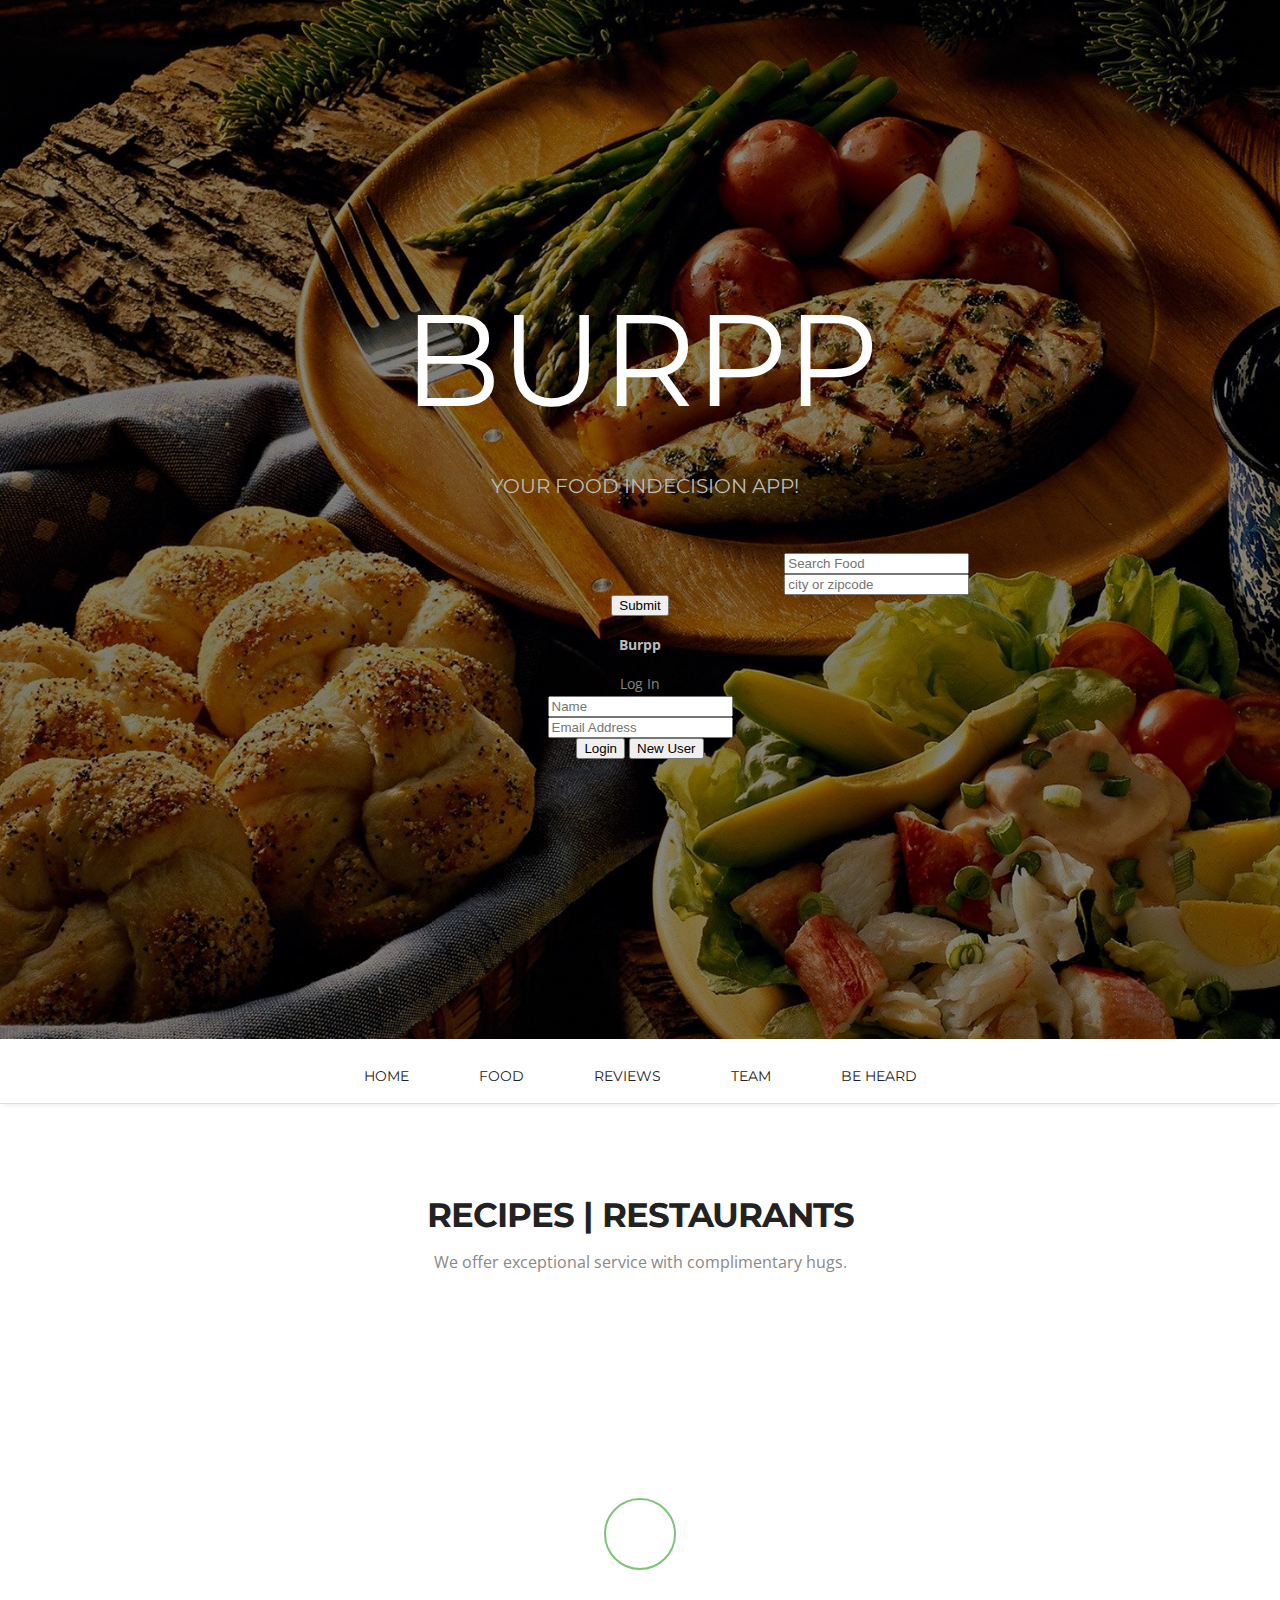
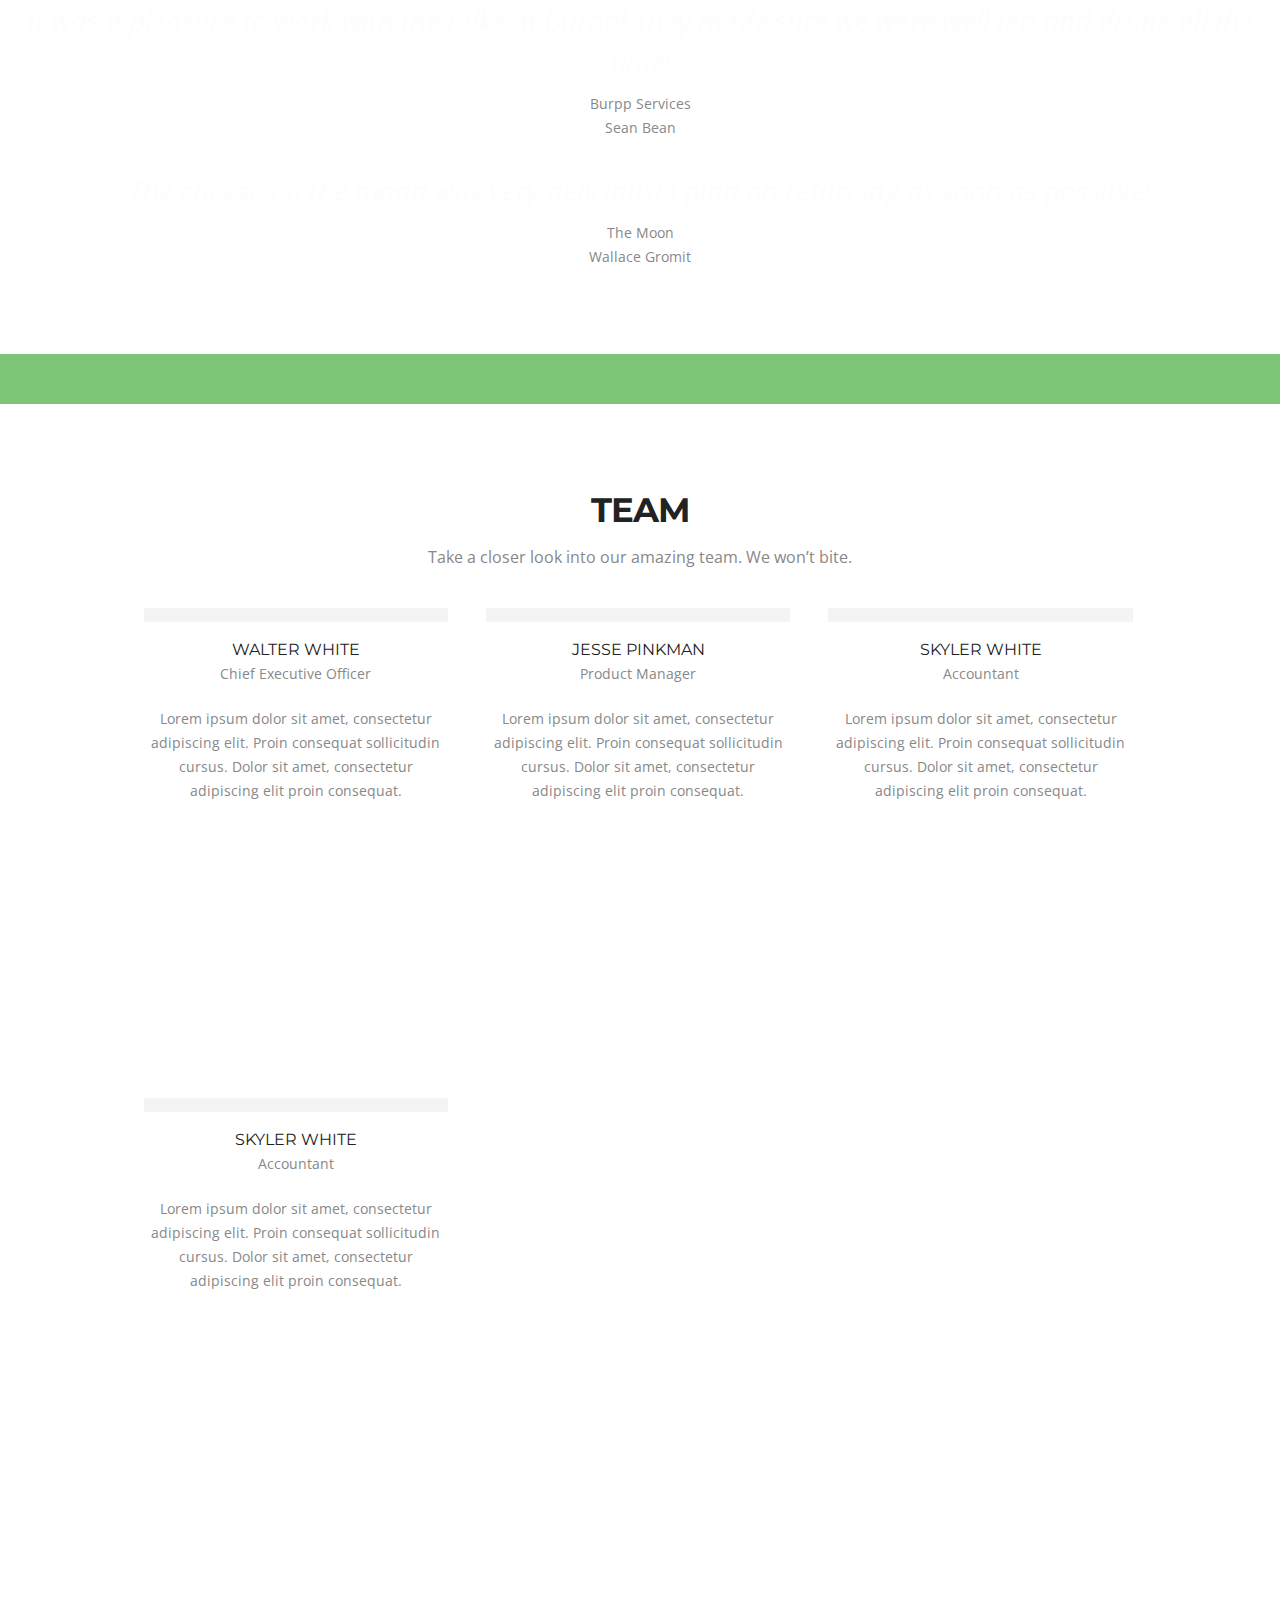
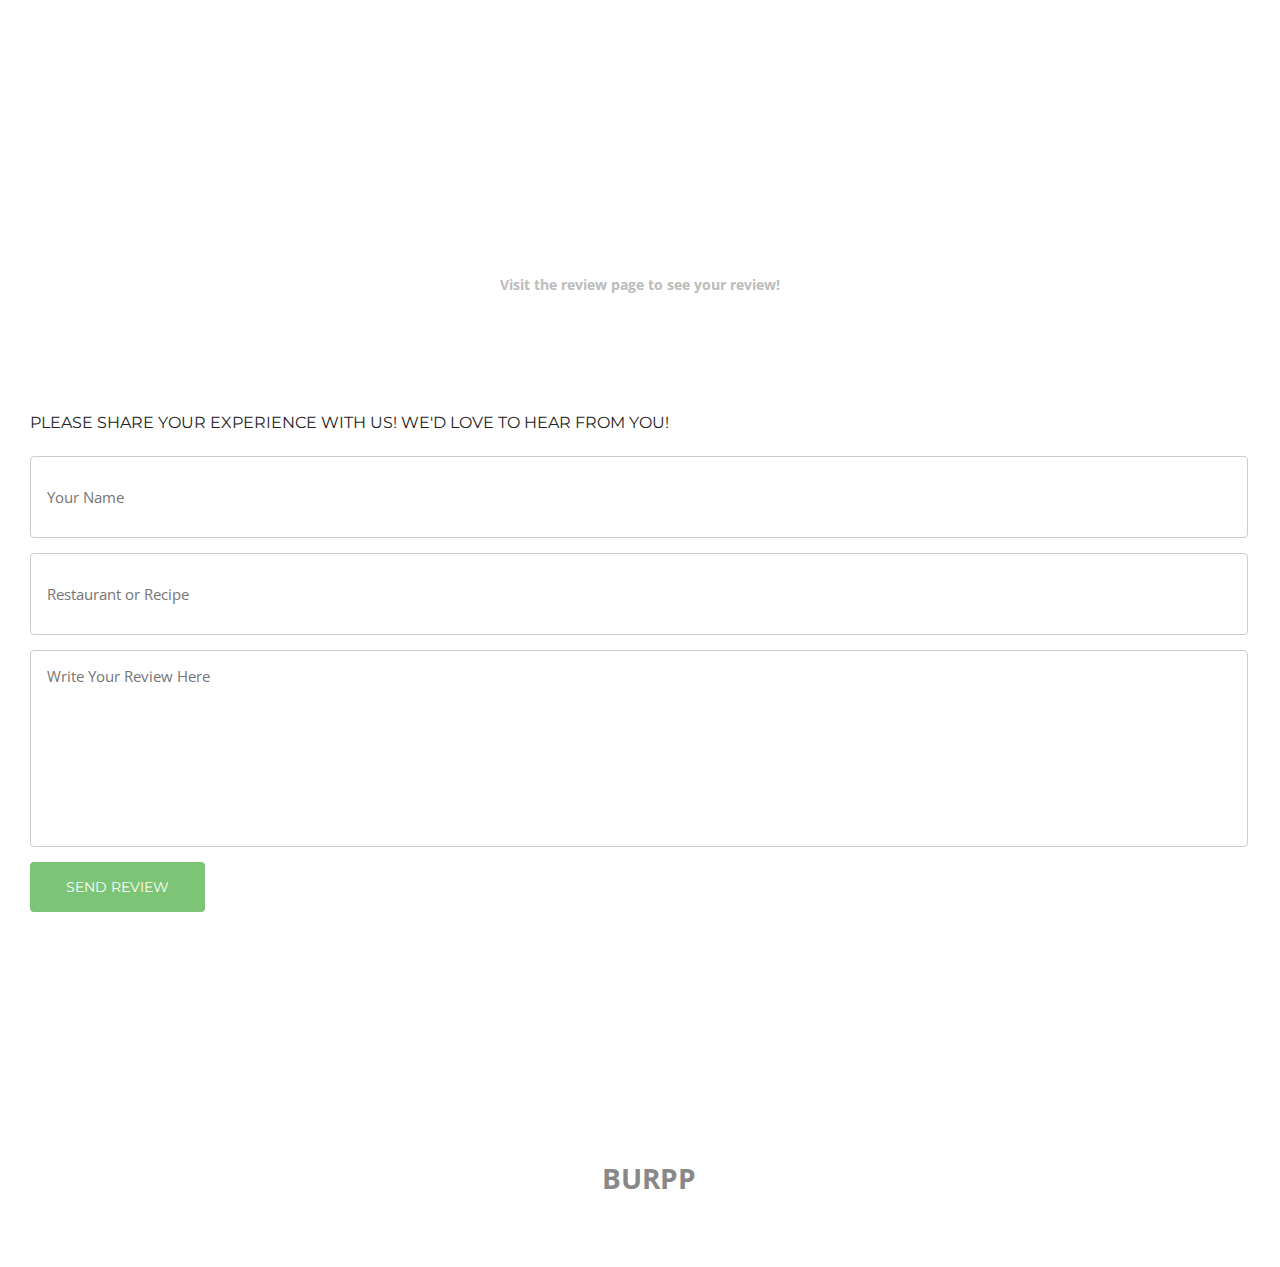
==== commit 6c0db455: "Moved Log Out and See Saved Recipes button down by the recipe area and made them behave as expected." ====
--- a/index.html
+++ b/index.html
@@ -59,7 +59,7 @@
                 </div>
                 <button onClick="document.getElementById('service').scrollIntoView();" class="btn btn-default" id="btn-food" type="submit">Submit</button>
                 <!-- We will display this butoon if the user is logged in and has saved recipes -->
-                <button class="btn btn-default" id="btn-show-recipes" type="submit" style="display: none;">See Saved Recipes</button>
+                <!-- <button class="btn btn-default" id="btn-show-recipes" type="submit" style="display: none;">See Saved Recipes</button> -->
             </form>
         </div>
         <div id="myModal" class="modal fade">
@@ -83,7 +83,7 @@
                             <!-- Submit Button -->
                             <input type="submit" class="btn btn-primary" id="login-btn" value="Login">
                             <input type="submit" class="btn btn-primary" id="new-user-btn" value="New User">
-                            <input type="submit" class="btn btn-primary" id="logout-btn" value="Log Out">
+                            <!-- <input type="submit" class="btn btn-primary" id="logout-btn" value="Log Out"> -->
                         </form>
                     </div>
                 </div>
@@ -111,6 +111,8 @@
     <!--main-section-start-->
     <section class="main-section" id="service">
         <div class="container">
+            <button class="btn btn-default" id="logout-btn" type="submit" style="display: none;">Log Out</button>
+            <button class="btn btn-default" id="btn-show-recipes" type="submit" style="display: none;">See Saved Recipes</button>
             <h2 id="demo">Recipes | Restaurants</h2>
             <h6>We offer exceptional service with complimentary hugs.</h6>
             <div class="row">
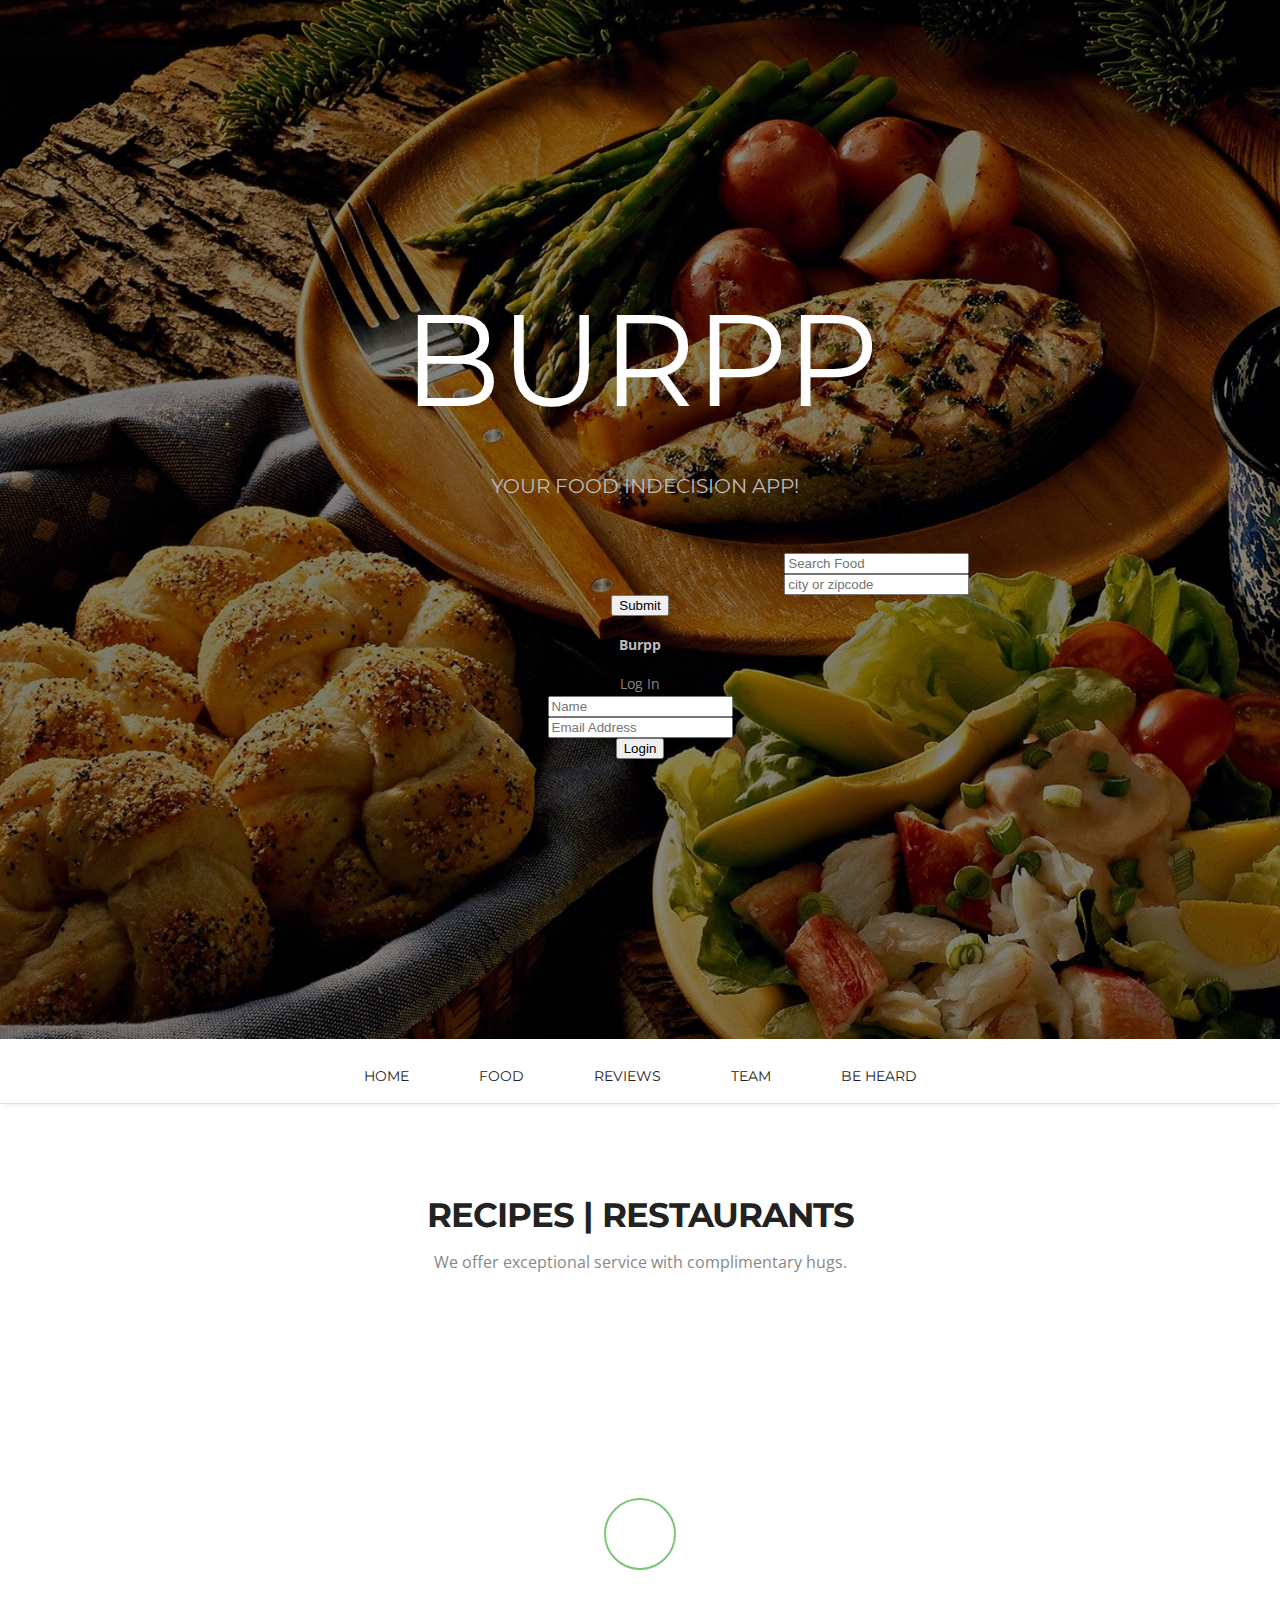
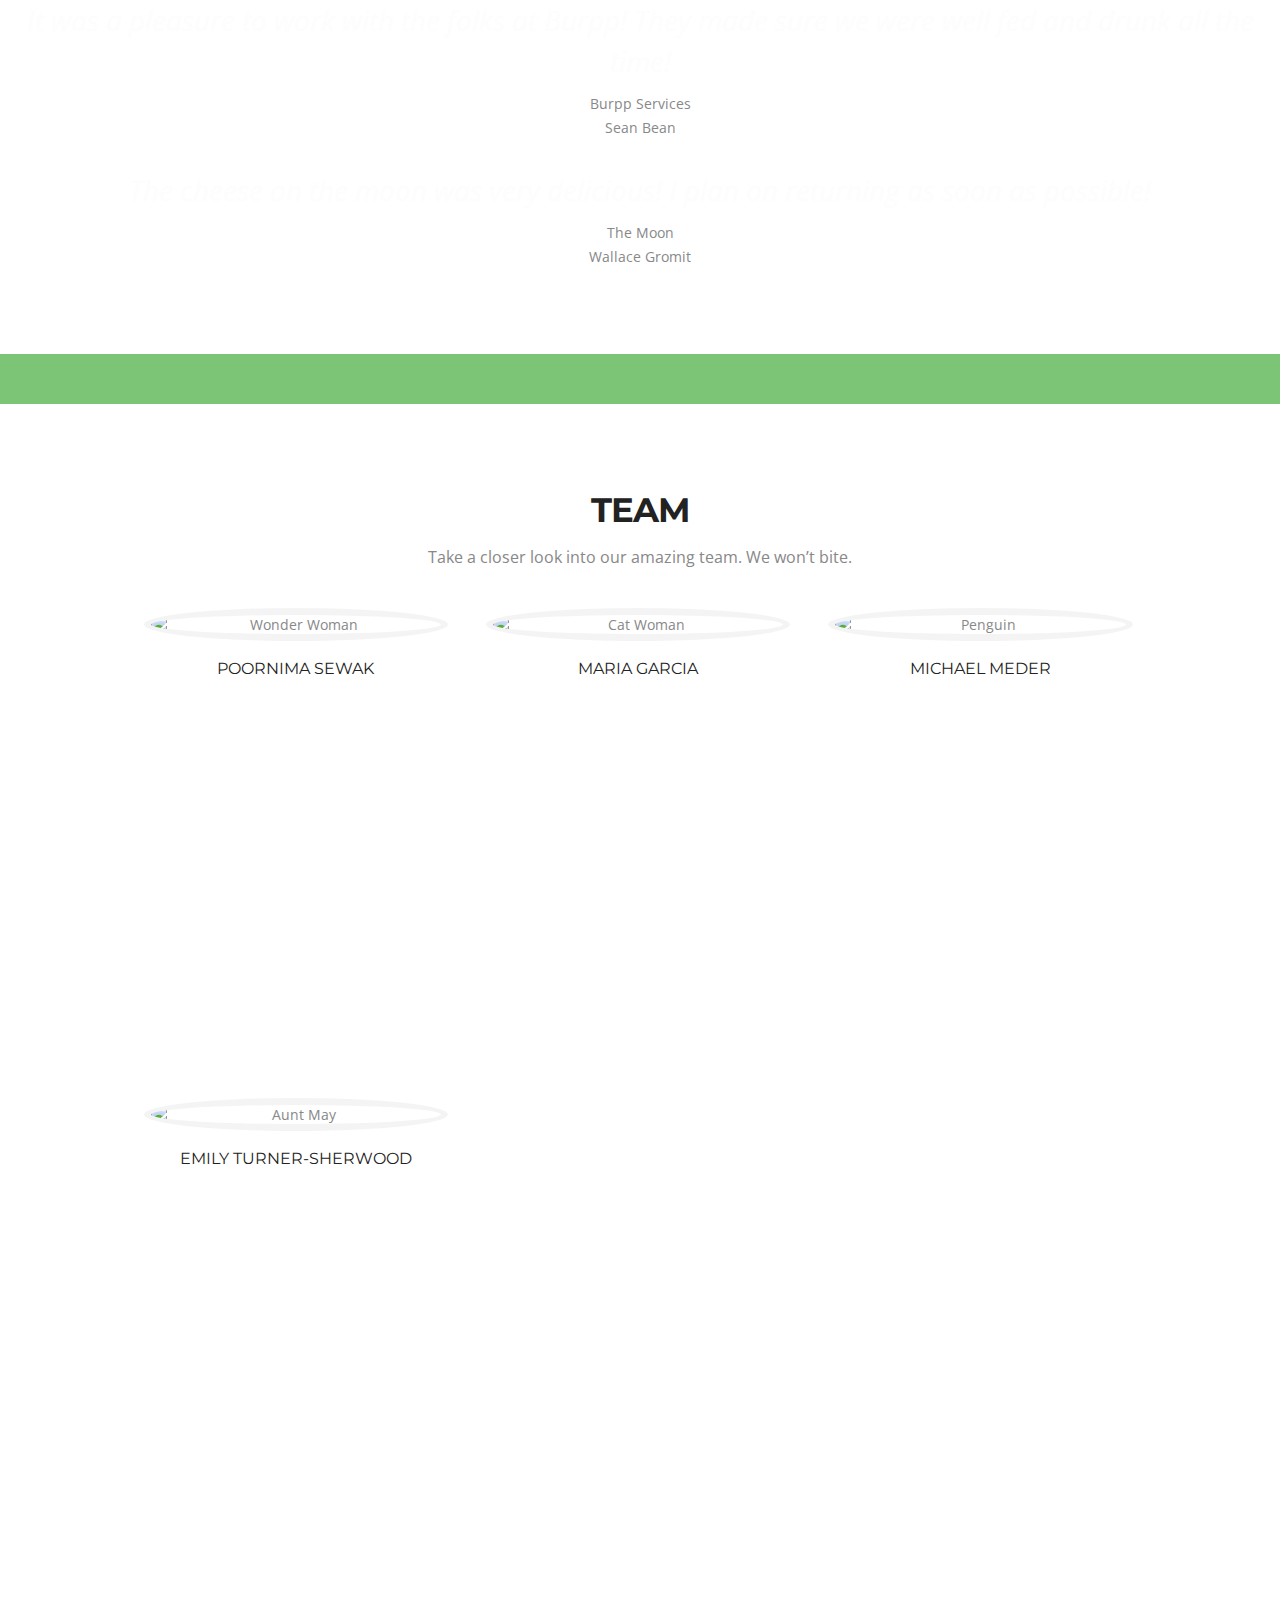
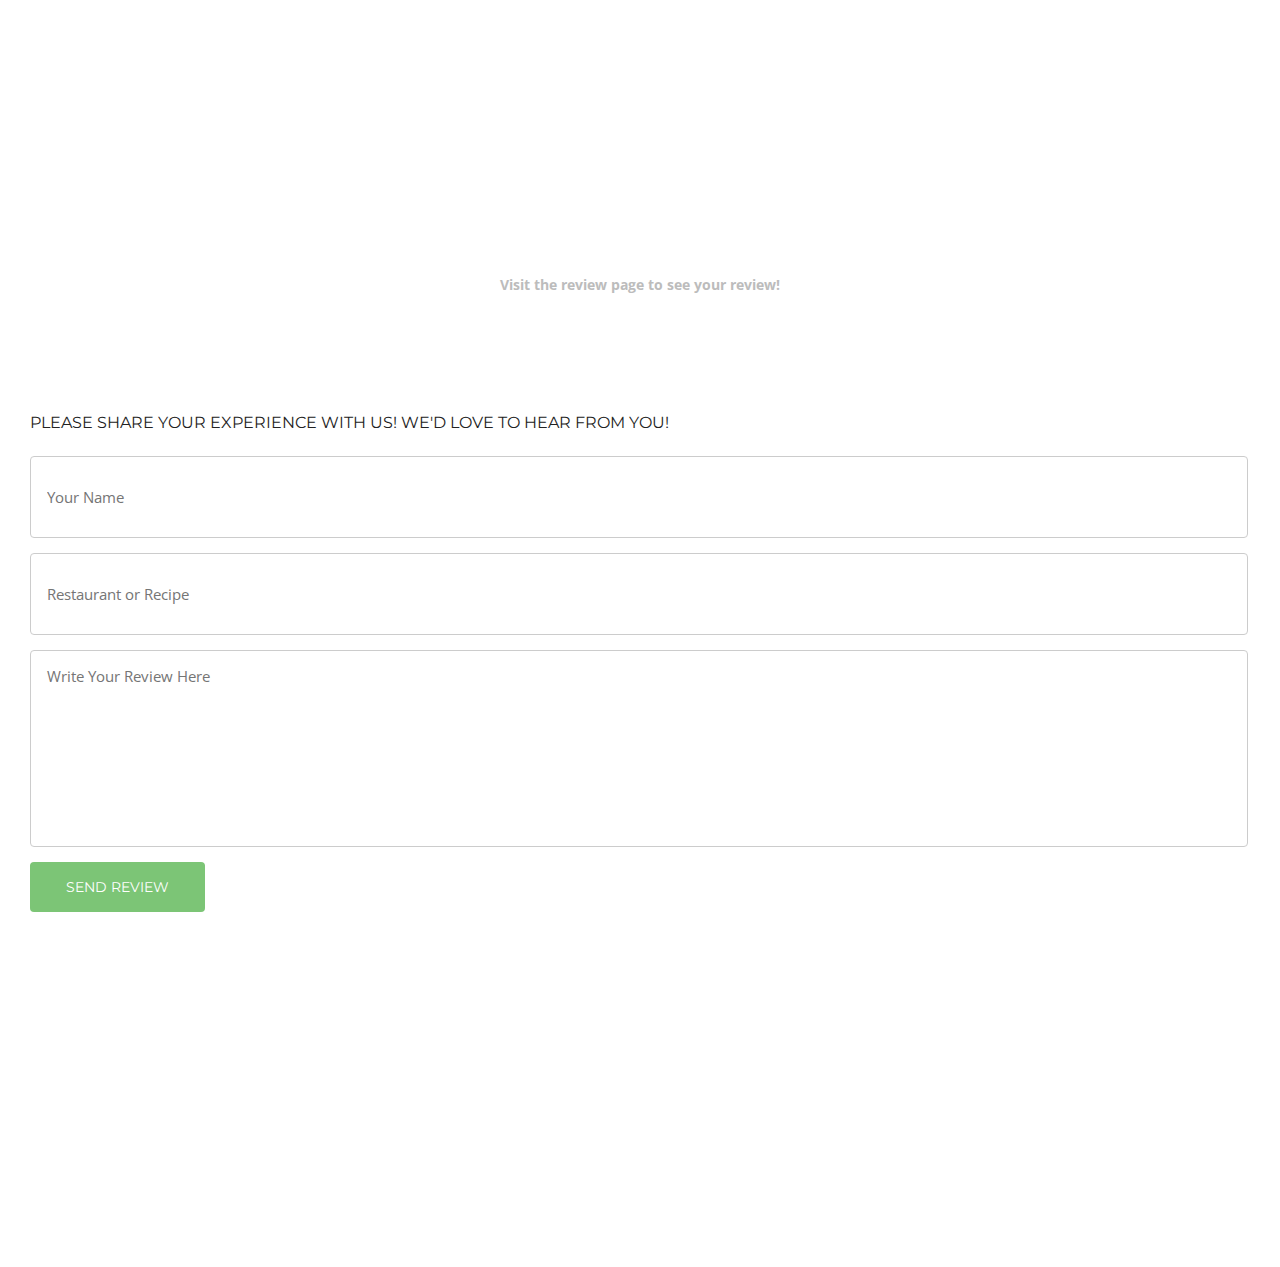
==== commit 97358882: "beautifying" ====
--- a/index.html
+++ b/index.html
@@ -1,362 +1,317 @@
 <!doctype html>
-<html lang = "en">
-
-<head>
-    <meta charset="utf-8">
-    <meta name="viewport" content="width=device-width, maximum-scale=1">
-    <title>Homepage</title>
-    <link rel="icon" href="Knight/favicon.png" type="image/png">
-    <link rel="shortcut icon" href="Knight/favicon.ico" type="img/x-icon">
-    <link href='https://fonts.googleapis.com/css?family=Montserrat:400,700' rel='stylesheet' type='text/css'>
-    <link href='https://fonts.googleapis.com/css?family=Open+Sans:400,300,800italic,700italic,600italic,400italic,300italic,800,700,600' rel='stylesheet' type='text/css'>
-    <link href="Knight/css/bootstrap.css" rel="stylesheet" type="text/css">
-    <link href="Knight/css/style.css" rel="stylesheet" type="text/css">
-    <link href="Knight/css/font-awesome.css" rel="stylesheet" type="text/css">
-    <link href="Knight/css/responsive.css" rel="stylesheet" type="text/css">
-    <link href="Knight/css/animate.css" rel="stylesheet" type="text/css">
-    <!--[if IE]><style type="text/css">.pie {behavior:url(PIE.htc);}</style><![endif]-->
-    <script type="text/javascript" src="Knight/js/jquery.1.8.3.min.js"></script>
-    <script type="text/javascript" src="Knight/js/bootstrap.js"></script>
-    <script type="text/javascript" src="Knight/js/jquery-scrolltofixed.js"></script>
-    <script type="text/javascript" src="Knight/js/jquery.easing.1.3.js"></script>
-    <script type="text/javascript" src="Knight/js/jquery.isotope.js"></script>
-    <script type="text/javascript" src="Knight/js/wow.js"></script>
-    <script type="text/javascript" src="Knight/js/classie.js"></script>
-    <!-- 2 Libraries -->
-    <script type="text/javascript" src="Knight/js/libs/oauth.js"></script>
-    <script type="text/javascript" src="Knight/js/libs/sha.js"></script>
-    <!-- <script src="contactform/contactform.js"></script> -->
-    <script src="https://www.gstatic.com/firebasejs/3.6.1/firebase.js"></script>
-    <!-- our javascript coding -->
-    <script type="text/javascript" src="Knight/js/app.js"></script>
-    <!-- Website queries Yelp, Edamam -->
-    <script type="text/javascript" src="Knight/js/yelp.js"></script>
-    <script type="text/javascript" src="Knight/js/edamam.js"></script>
-    <!-- =======================================================
-    Theme Name: Knight
-    Theme URL: https://bootstrapmade.com/knight-free-bootstrap-theme/
-    Author: BootstrapMade
-    Author URL: https://bootstrapmade.com
-======================================================= -->
-</head>
-
-<body>
-    <!-- Login Modal -->
-    <header class="header" id="header">
-        <!--header-start-->
-        <!-- Login Modal -->
-        <div class="container">
+<html lang="en">
+   <head>
+      <meta charset="utf-8">
+      <meta name="viewport" content="width=device-width, maximum-scale=1">
+      <title>Homepage</title>
+      <link rel="icon" href="Knight/favicon.png" type="image/png">
+      <link rel="shortcut icon" href="Knight/favicon.ico" type="img/x-icon">
+      <link href='https://fonts.googleapis.com/css?family=Montserrat:400,700' rel='stylesheet' type='text/css'>
+      <link href='https://fonts.googleapis.com/css?family=Open+Sans:400,300,800italic,700italic,600italic,400italic,300italic,800,700,600' rel='stylesheet' type='text/css'>
+      <link href="Knight/css/bootstrap.css" rel="stylesheet" type="text/css">
+      <link href="Knight/css/style.css" rel="stylesheet" type="text/css">
+      <link href="Knight/css/font-awesome.css" rel="stylesheet" type="text/css">
+      <link href="Knight/css/responsive.css" rel="stylesheet" type="text/css">
+      <link href="Knight/css/animate.css" rel="stylesheet" type="text/css">
+      <!--[if IE]>
+      <style type="text/css">.pie {behavior:url(PIE.htc);}</style>
+      <![endif]-->
+      <script type="text/javascript" src="Knight/js/jquery.1.8.3.min.js"></script>
+      <script type="text/javascript" src="Knight/js/bootstrap.js"></script>
+      <script type="text/javascript" src="Knight/js/jquery-scrolltofixed.js"></script>
+      <script type="text/javascript" src="Knight/js/jquery.easing.1.3.js"></script>
+      <script type="text/javascript" src="Knight/js/jquery.isotope.js"></script>
+      <script type="text/javascript" src="Knight/js/wow.js"></script>
+      <script type="text/javascript" src="Knight/js/classie.js"></script>
+      <!-- 2 Libraries -->
+      <script type="text/javascript" src="Knight/js/libs/oauth.js"></script>
+      <script type="text/javascript" src="Knight/js/libs/sha.js"></script>
+      <!-- <script src="contactform/contactform.js"></script> -->
+      <script src="https://www.gstatic.com/firebasejs/3.6.1/firebase.js"></script>
+      <!-- our javascript coding -->
+      <script type="text/javascript" src="Knight/js/app.js"></script>
+      <!-- =======================================================
+         Theme Name: Knight
+         Theme URL: https://bootstrapmade.com/knight-free-bootstrap-theme/
+         Author: BootstrapMade
+         Author URL: https://bootstrapmade.com
+         ======================================================= -->
+   </head>
+   <body>
+      <!-- Login Modal -->
+      <header class="header" id="header">
+         <!--header-start-->
+         <!-- Login Modal -->
+         <div class="container">
             <h1 class="animated fadeInDown delay-07s">BURPP</h1>
             <ul class="we-create animated fadeInUp delay-1s">
-                <li>Your Food Indecision App!</li>
+               <li>Your Food Indecision App!</li>
             </ul>
             <!-- Add Food Form-->
             <form>
-                <div class="form-group">
-                    <!-- <label for="food-search"></label> -->
-                    <input class="form-control" id="food-search" type="text" placeholder="Search Food">
-                    <input class="form-control" id="location" type="text" placeholder="city or zipcode">
-                </div>
-                <button onClick="document.getElementById('service').scrollIntoView();" class="btn btn-default" id="btn-food" type="submit">Submit</button>
-                <!-- We will display this butoon if the user is logged in and has saved recipes -->
-                <!-- <button class="btn btn-default" id="btn-show-recipes" type="submit" style="display: none;">See Saved Recipes</button> -->
+               <div class="form-group">
+                  <!-- <label for="food-search"></label> -->
+                  <input class="form-control" id="food-search" type="text" placeholder="Search Food">
+                  <input class="form-control" id="location" type="text" placeholder="city or zipcode">
+               </div>
+               <button onClick="document.getElementById('service').scrollIntoView();" class="btn btn-default" id="btn-food" type="submit">Submit</button>
             </form>
-        </div>
-        <div id="myModal" class="modal fade">
+         </div>
+         <div id="myModal" class="modal fade">
             <div class="modal-dialog">
-                <div class="modal-content">
-                    <div class="modal-header">
-                        <!--    <button type="button" class="close" data-dismiss="modal" aria-hidden="true">&times;</button> -->
-                        <h4 class="modal-title">Burpp</h4>
-                    </div>
-                    <div class="modal-body">
-                        <p>Log In</p>
-                        <form id="my-form">
-                            <div class="form-group">
-                                <!-- Name Input -->
-                                <input type="text" class="form-control" id="name-i" placeholder="Name" required>
-                            </div>
-                            <div class="form-group">
-                                <!-- Email Input -->
-                                <input type="email" form="my-form" class="form-control" id="email-i" placeholder="Email Address" name="email" required>
-                            </div>
-                            <!-- Submit Button -->
-                            <input type="submit" class="btn btn-primary" id="login-btn" value="Login">
-                            <input type="submit" class="btn btn-primary" id="new-user-btn" value="New User">
-                            <!-- <input type="submit" class="btn btn-primary" id="logout-btn" value="Log Out"> -->
-                        </form>
-                    </div>
-                </div>
-            </div>
-        </div>
-    </header>
-    <!--header-end-->
-    <!--main-nav-start-->
-    <nav class="main-nav-outer" id="test">
-        <div class="container">
+               <div class="modal-content">
+                  <div class="modal-header">
+                     <h4 class="modal-title">Burpp</h4>
+                  </div>
+                  <div class="modal-body">
+                     <p>Log In</p>
+                     <form id="my-form">
+                        <div class="form-group">
+                           <!-- Name Input -->
+                           <input type="text" class="form-control" id="namei" placeholder="Name" required>
+                        </div>
+                        <div class="form-group">
+                           <!-- Email Input -->
+                           <input type="email" form="my-form" class="form-control" id="emaili" placeholder="Email Address" name="email" required>
+                        </div>
+                        <!-- Submit Button -->
+                        <input type="submit" class="btn btn-primary" id="login-btn" value="Login">
+                     </form>
+                  </div>
+               </div>
+            </div>
+         </div>
+      </header>
+      <!--header-end-->
+      <!--main-nav-start-->
+      <nav class="main-nav-outer" id="test">
+         <div class="container">
             <ul class="main-nav">
-                <li><a href="#header">Home</a></li>
-                <li><a href="#service">Food</a></li>
-                <!--  <li><a href="#Portfolio">Restaurants</a></li> -->
-                <li><a href="#client">Reviews</a></li>
-                <li><a href="#team">Team</a></li>
-                <li><a href="#contact">Be Heard</a></li>
+               <li><a href="#header">Home</a></li>
+               <li><a href="#service">Food</a></li>
+               <li><a href="#client">Reviews</a></li>
+               <li><a href="#team">Team</a></li>
+               <li><a href="#contact">Be Heard</a></li>
             </ul>
-            <!-- <a class="res-nav_click" href="#"><i class="fa-bars"></i></a> -->
-            <!-- <div class ="top-right"></div> -->
-            <!-- <a class="res-nav_click" href="#"><i class="fa-bars"></i></a> -->
-        </div>
-    </nav>
-    <!--main-nav-end-->
-    <!--main-section-start-->
-    <section class="main-section" id="service">
-        <div class="container">
-            <button class="btn btn-default" id="logout-btn" type="submit" style="display: none;">Log Out</button>
-            <button class="btn btn-default" id="btn-show-recipes" type="submit" style="display: none;">See Saved Recipes</button>
-            <h2 id="demo">Recipes | Restaurants</h2>
+            <div class ="top-right"></div>
+         </div>
+      </nav>
+      <!--main-nav-end-->
+      <!--main-section-start-->
+      <section class="main-section" id="service">
+         <div class="container">
+            <h2>Recipes | Restaurants</h2>
             <h6>We offer exceptional service with complimentary hugs.</h6>
             <div class="row">
-                <div class="col-sm-12 wow fadeInLeft delay-05s">
-                    <div class="service-list">
-                        <div class="service-list-col1">
-                        </div>
-                    </div>
-                </div>
+               <div class="col-sm-12 wow fadeInLeft delay-05s">
+                  <div class="service-list">
+                     <div class="service-list-col1">
+                     </div>
+                  </div>
+               </div>
             </div>
             <div class="row">
-                <div class="col-md-12 ">
-                    <div class="panel panel-default div-saved-recipes">
-                    </div>
-                </div>
-            </div>
-            <div class="row">
-                <div class="col-md-6 ">
-                    <div class="panel panel-default div-recipe-area">
-                    </div>
-                </div>
-                <div class="col-md-6">
-                    <div class="panel panel-default div-yelp">
-                    </div>
-                </div>
-            </div>
-        </div>
-    </section>
-    <!-- main-section-end -->
-    <section class="main-section client-part" id="client">
-        <div class="container">
+               <div class="col-md-6 ">
+                  <div class="panel panel-default div-recipe-area">
+                  </div>
+               </div>
+               <div class="col-md-6">
+                  <div class="panel panel-default div-yelp">
+                  </div>
+               </div>
+            </div>
+         </div>
+      </section>
+      <!-- main-section-end -->
+      <section class="main-section client-part" id="client">
+         <div class="container">
             <b class="quote-right wow fadeInDown delay-03"><i class="fa-quote-right"></i></b>
             <div class="row">
-                <div class="col-lg-12">
-                    <p class="client-part-haead wow fadeInDown delay-05">It was a pleasure to work with the folks at Burpp! They made sure we were well fed and drunk all the time!</p>
-                    <p>Burpp Services</p>
-                    <p>Sean Bean</p>
-                    <p class="client-part-haead wow fadeInDown delay-05">The cheese on the moon was very delicious! I plan on returning as soon as possible!</p>
-                    <p>The Moon</p>
-                    <p>Wallace Gromit</p>
-                    <p class="client-part-haead wow fadeInDown delay-05 user-review"></p>
-                    <p class="user-restaurant"></p>
-                    <p class="user-name"></p>
-                    <div class="div-review-area">
-                    </div>
-                </div>
-            </div>
-            <!-- <ul class="client wow fadeIn delay-05s">
-            <li><a href="#">
-                <img src="img/client-pic1.jpg" alt="">
-                <h3>James Bond</h3>
-                <span>License To Drink Inc.</span>
-            </a></li>
-        </ul> -->
-        </div>
-    </section>
-    <div class="c-logo-part">
-        <div class="container">
-        </div>
-    </div>
-    <!--c-logo-part-end-->
-    <section class="main-section team" id="team">
-        <!--main-section team-start-->
-        <div class="container">
+               <div class="col-lg-12">
+                  <p class="client-part-haead wow fadeInDown delay-05">It was a pleasure to work with the folks at Burpp! They made sure we were well fed and drunk all the time!</p>
+                  <p>Burpp Services</p>
+                  <p>Sean Bean</p>
+                  <p class="client-part-haead wow fadeInDown delay-05">The cheese on the moon was very delicious! I plan on returning as soon as possible!</p>
+                  <p>The Moon</p>
+                  <p>Wallace Gromit</p>
+                  <p class="client-part-haead wow fadeInDown delay-05 user-review"></p>
+                  <p class="user-restaurant"></p>
+                  <p class="user-name"></p>
+                  <div class="div-review-area">
+                  </div>
+               </div>
+            </div>
+            
+         </div>
+      </section>
+      <div class="c-logo-part">
+         <div class="container">
+         </div>
+      </div>
+      <!--c-logo-part-end-->
+      <section class="main-section team" id="team">
+         <!--main-section team-start-->
+         <div class="container">
             <h2>team</h2>
             <h6>Take a closer look into our amazing team. We won’t bite.</h6>
             <div class="team-leader-block clearfix">
-                <div class="team-leader-box">
-                    <div class="team-leader wow fadeInDown delay-03s">
-                        <div class="team-leader-shadow">
-                            <a href="#"></a>
-                        </div>
-                        <img src="Knight/img/team-leader-pic1.jpg" alt="">
-                    </div>
-                    <h3 class="wow fadeInDown delay-03s">Walter White</h3>
-                    <span class="wow fadeInDown delay-03s">Chief Executive Officer</span>
-                    <p class="wow fadeInDown delay-03s">Lorem ipsum dolor sit amet, consectetur adipiscing elit. Proin consequat sollicitudin cursus. Dolor sit amet, consectetur adipiscing elit proin consequat.</p>
-                </div>
-                <div class="team-leader-box">
-                    <div class="team-leader  wow fadeInDown delay-06s">
-                        <div class="team-leader-shadow">
-                            <a href="#"></a>
-                        </div>
-                        <img src="Knight/img/team-leader-pic2.jpg" alt="">
-                    </div>
-                    <h3 class="wow fadeInDown delay-06s">Jesse Pinkman</h3>
-                    <span class="wow fadeInDown delay-06s">Product Manager</span>
-                    <p class="wow fadeInDown delay-06s">Lorem ipsum dolor sit amet, consectetur adipiscing elit. Proin consequat sollicitudin cursus. Dolor sit amet, consectetur adipiscing elit proin consequat.</p>
-                </div>
-                <div class="team-leader-box">
-                    <div class="team-leader wow fadeInDown delay-09s">
-                        <div class="team-leader-shadow">
-                            <a href="#"></a>
-                        </div>
-                        <img src="Knight/img/team-leader-pic3.jpg" alt="">
-                    </div>
-                    <h3 class="wow fadeInDown delay-09s">Skyler white</h3>
-                    <span class="wow fadeInDown delay-09s">Accountant</span>
-                    <p class="wow fadeInDown delay-09s">Lorem ipsum dolor sit amet, consectetur adipiscing elit. Proin consequat sollicitudin cursus. Dolor sit amet, consectetur adipiscing elit proin consequat.</p>
-                </div>
-                <div class="team-leader-box">
-                    <div class="team-leader wow fadeInDown delay-09s">
-                        <div class="team-leader-shadow">
-                            <a href="#"></a>
-                        </div>
-                        <img src="Knight/img/team-leader-pic3.jpg" alt="">
-                    </div>
-                    <h3 class="wow fadeInDown delay-09s">Skyler white</h3>
-                    <span class="wow fadeInDown delay-09s">Accountant</span>
-                    <p class="wow fadeInDown delay-09s">Lorem ipsum dolor sit amet, consectetur adipiscing elit. Proin consequat sollicitudin cursus. Dolor sit amet, consectetur adipiscing elit proin consequat.</p>
-                </div>
-            </div>
-        </div>
-    </section>
-    <!--main-section team-end-->
-    <section class="business-talking">
-        <div class="container">
+               <div class="team-leader-box">
+                  <div class="team-leader wow fadeInDown">
+                     <div class="team-leader-shadow"></div>
+                     <img src="Knight/img/team-leader-pic1.png" class="team-photo" alt="Wonder Woman">
+                  </div>
+                  <h3 class="wow fadeInDown">Poornima Sewak</h3>
+               </div>
+               <div class="team-leader-box">
+                  <div class="team-leader  wow fadeInDown">
+                     <div class="team-leader-shadow"></div>
+                     <img src="Knight/img/team-leader-pic2.png" class="team-photo" alt="Cat Woman">
+                  </div>
+                  <h3 class="wow fadeInDown">Maria Garcia</h3>
+               </div>
+               <div class="team-leader-box">
+                  <div class="team-leader wow fadeInDown">
+                     <div class="team-leader-shadow"></div>
+                     <img src="Knight/img/team-leader-pic3.png" class="team-photo" alt="Penguin">
+                  </div>
+                  <h3 class="wow fadeInDown">Michael Meder</h3>
+               </div>
+               <div class="team-leader-box">
+                  <div class="team-leader wow fadeInDown">
+                     <div class="team-leader-shadow"></div>
+                     <img src="Knight/img/team-leader-pic4.png" class="team-photo" alt="Aunt May">
+                  </div>
+                  <h3>Emily Turner-Sherwood</h3>
+               </div>
+            </div>
+         </div>
+      </section>
+      <!--main-section team-end-->
+      <section class="business-talking">
+         <div class="container">
             <h2>Be Heard</h2>
             <h4>Visit the review page to see your review!</h4>
-        </div>
-    </section>
-    <div class="container">
-        <section class="main-section contact" id="contact">
+         </div>
+      </section>
+      <div class="container">
+         <section class="main-section contact" id="contact">
             <div class="col-lg-6 col-sm-5 wow fadeInUp delay-05s">
-                <div class="form">
-                    <div id="sendmessage">Thank you for your review! Check out the review section for your post!</div>
-                    <div id="errormessage"></div>
-                    <form method="post" role="form" class="contactForm">
-                        <h3 class="review-instructions">Please share your experience with us! We'd love to hear from you!</h3>
-                        <br>
-                        <div class="form-group">
-                            <input type="text" name="name" class="form-control input-text" id="your-name" placeholder="Your Name" data-rule="minlen:4" data-msg="Please enter at least 4 chars" />
-                            <div class="validation"></div>
-                        </div>
-                        <div class="form-group">
-                            <input type="text" class="form-control input-text" name="subject" id="restaurant-identify" placeholder="Restaurant or Recipe" data-rule="minlen:4" data-msg="Please enter at least 8 chars of subject" />
-                            <div class="validation"></div>
-                        </div>
-                        <div class="form-group">
-                            <textarea class="form-control input-text text-area" id="write-review" name="message" rows="5" data-rule="required" data-msg="Please write something for us" placeholder="Write Your Review Here"></textarea>
-                            <div class="validation"></div>
-                        </div>
-                        <div class="text-center">
-                            <button onClick="document.getElementById('client').scrollIntoView();" class="input-btn" id="review-btn" type="submit">Send Review</button>
-                        </div>
-                    </form>
-                </div>
-            </div>
-        </section>
-    </div>
-    <footer class="footer">
-        <div class="container">
-            <div class="footer-logo"><a href="#"></a><h1>BURPP</h1>
-            </div>
-        </div>
-    </footer>
-
-
-<script type="text/javascript">
-    $(document).ready(function(e) {
-        $('#test').scrollToFixed();
-        $('.res-nav_click').click(function(){
-            $('.main-nav').slideToggle();
-            return false;    
-            
-        });
-        
-    });
-</script>
-
-  <script>
-    wow = new WOW(
-      {
-        animateClass: 'animated',
-        offset:       100
-      }
-    );
-    wow.init();
-  </script>
-
-
-<script type="text/javascript">
-    $(window).load(function(){
-        
-        $('.main-nav li a').bind('click',function(event){
-            var $anchor = $(this);
-            
-            $('html, body').stop().animate({
-                scrollTop: $($anchor.attr('href')).offset().top - 102
-            }, 1500,'easeInOutExpo');
-            /*
-            if you don't want to use the easing effects:
-            $('html, body').stop().animate({
-                scrollTop: $($anchor.attr('href')).offset().top
-            }, 1000);
-            */
-            event.preventDefault();
-        });
-    });
-</script>
-
-<script type="text/javascript">
-$(window).load(function(){
-  
-  
-  var $container = $('.portfolioContainer'),
-      $body = $('body'),
-      colW = 375,
-      columns = null;
-  
-  $container.isotope({
-    // disable window resizing
-    resizable: true,
-    masonry: {
-      columnWidth: colW
-    }
-  });
-  
-  $(window).smartresize(function(){
-    // check if columns has changed
-    var currentColumns = Math.floor( ( $body.width() -30 ) / colW );
-    if ( currentColumns !== columns ) {
-      // set new column count
-      columns = currentColumns;
-      // apply width to container manually, then trigger relayout
-      $container.width( columns * colW )
-        .isotope('reLayout');
-    }
-    
-  }).smartresize(); // trigger resize to set container width
-  $('.portfolioFilter a').click(function(){
-        $('.portfolioFilter .current').removeClass('current');
-        $(this).addClass('current');
- 
-        var selector = $(this).attr('data-filter');
-        $container.isotope({
-            
-            filter: selector,
+               <div class="form">
+                  <div id="sendmessage">Thank you for your review! Check out the review section for your post!</div>
+                  <div id="errormessage"></div>
+                  <form method="post" role="form" class="contactForm">
+                     <h3 class="review-instructions">Please share your experience with us! We'd love to hear from you!</h3>
+                     <br>
+                     <div class="form-group">
+                        <input type="text" name="name" class="form-control input-text" id="your-name" placeholder="Your Name" data-rule="minlen:4" data-msg="Please enter at least 4 chars" />
+                        <div class="validation"></div>
+                     </div>
+                     <div class="form-group">
+                        <input type="text" class="form-control input-text" name="subject" id="restaurant-identify" placeholder="Restaurant or Recipe" data-rule="minlen:4" data-msg="Please enter at least 8 chars of subject" />
+                        <div class="validation"></div>
+                     </div>
+                     <div class="form-group">
+                        <textarea class="form-control input-text text-area" id="write-review" name="message" rows="5" data-rule="required" data-msg="Please write something for us" placeholder="Write Your Review Here"></textarea>
+                        <div class="validation"></div>
+                     </div>
+                     <div class="text-center"><button onClick="document.getElementById('client').scrollIntoView();" class="input-btn" id="review-btn" type="submit">Send Review</button></div>
+                  </form>
+               </div>
+            </div>
+      </div>
+      </section>
+      </div>
+      <footer class="footer">
+         <div class="container">
+            <div class="footer-logo">
+               <a href="#">
+               <h1>BURPP</h1>
+               </a>
+            </div>
+         </div>
+         </div>
+      </footer>
+      <script type="text/javascript">
+         $(document).ready(function(e) {
+             $('#test').scrollToFixed();
+             $('.res-nav_click').click(function(){
+                 $('.main-nav').slideToggle();
+                 return false;    
+                 
+             });
+             
          });
-         return false;
-    });
-  
-});
-</script>
-
-</body>
-</html>
+      </script>
+      <script>
+         wow = new WOW(
+           {
+             animateClass: 'animated',
+             offset:       100
+           }
+         );
+         wow.init();
+      </script>
+      <script type="text/javascript">
+         $(window).load(function(){
+             
+             $('.main-nav li a').bind('click',function(event){
+                 var $anchor = $(this);
+                 
+                 $('html, body').stop().animate({
+                     scrollTop: $($anchor.attr('href')).offset().top - 102
+                 }, 1500,'easeInOutExpo');
+                 /*
+                 if you don't want to use the easing effects:
+                 $('html, body').stop().animate({
+                     scrollTop: $($anchor.attr('href')).offset().top
+                 }, 1000);
+                 */
+                 event.preventDefault();
+             });
+         });
+      </script>
+      <script type="text/javascript">
+         $(window).load(function(){
+           
+           
+           var $container = $('.portfolioContainer'),
+               $body = $('body'),
+               colW = 375,
+               columns = null;
+           
+           $container.isotope({
+             // disable window resizing
+             resizable: true,
+             masonry: {
+               columnWidth: colW
+             }
+           });
+           
+           $(window).smartresize(function(){
+             // check if columns has changed
+             var currentColumns = Math.floor( ( $body.width() -30 ) / colW );
+             if ( currentColumns !== columns ) {
+               // set new column count
+               columns = currentColumns;
+               // apply width to container manually, then trigger relayout
+               $container.width( columns * colW )
+                 .isotope('reLayout');
+             }
+             
+           }).smartresize(); // trigger resize to set container width
+           $('.portfolioFilter a').click(function(){
+                 $('.portfolioFilter .current').removeClass('current');
+                 $(this).addClass('current');
+          
+                 var selector = $(this).attr('data-filter');
+                 $container.isotope({
+                     
+                     filter: selector,
+                  });
+                  return false;
+             });
+           
+         });
+      </script>
+   </body>
+</html>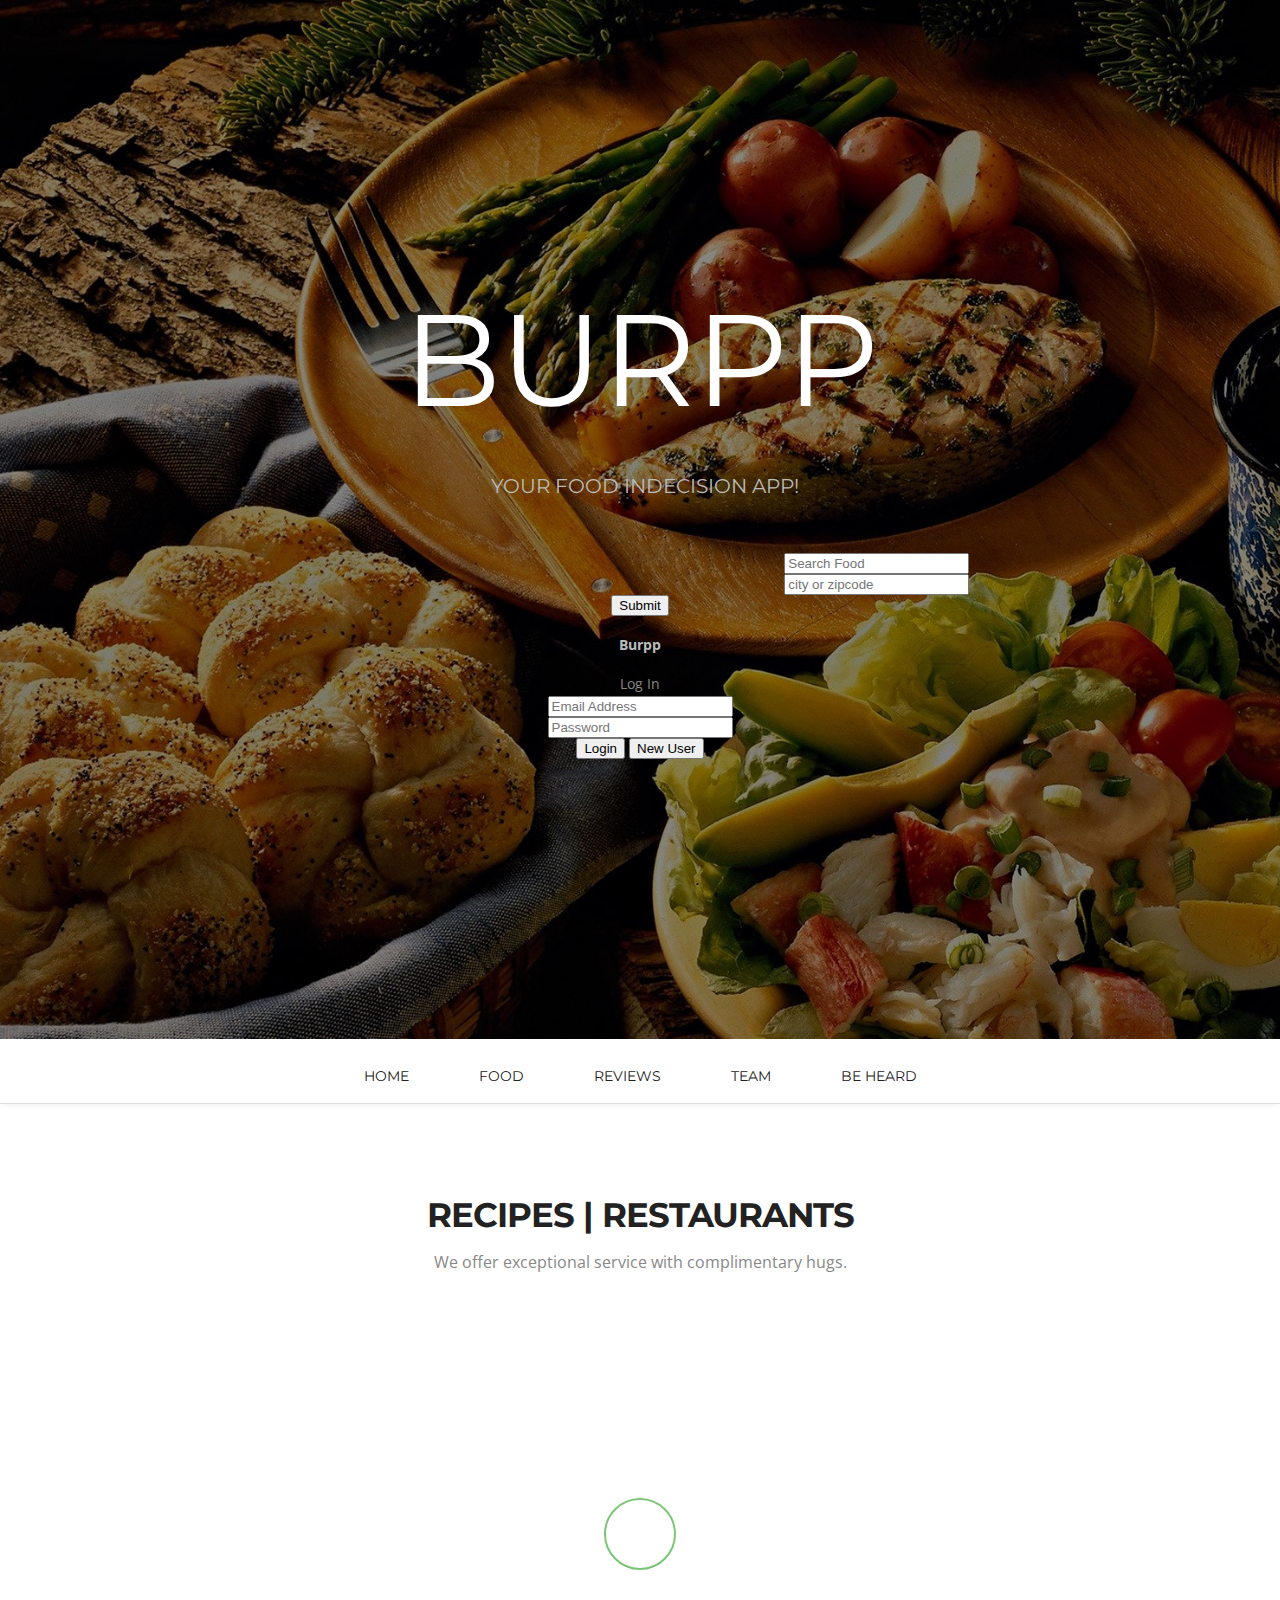
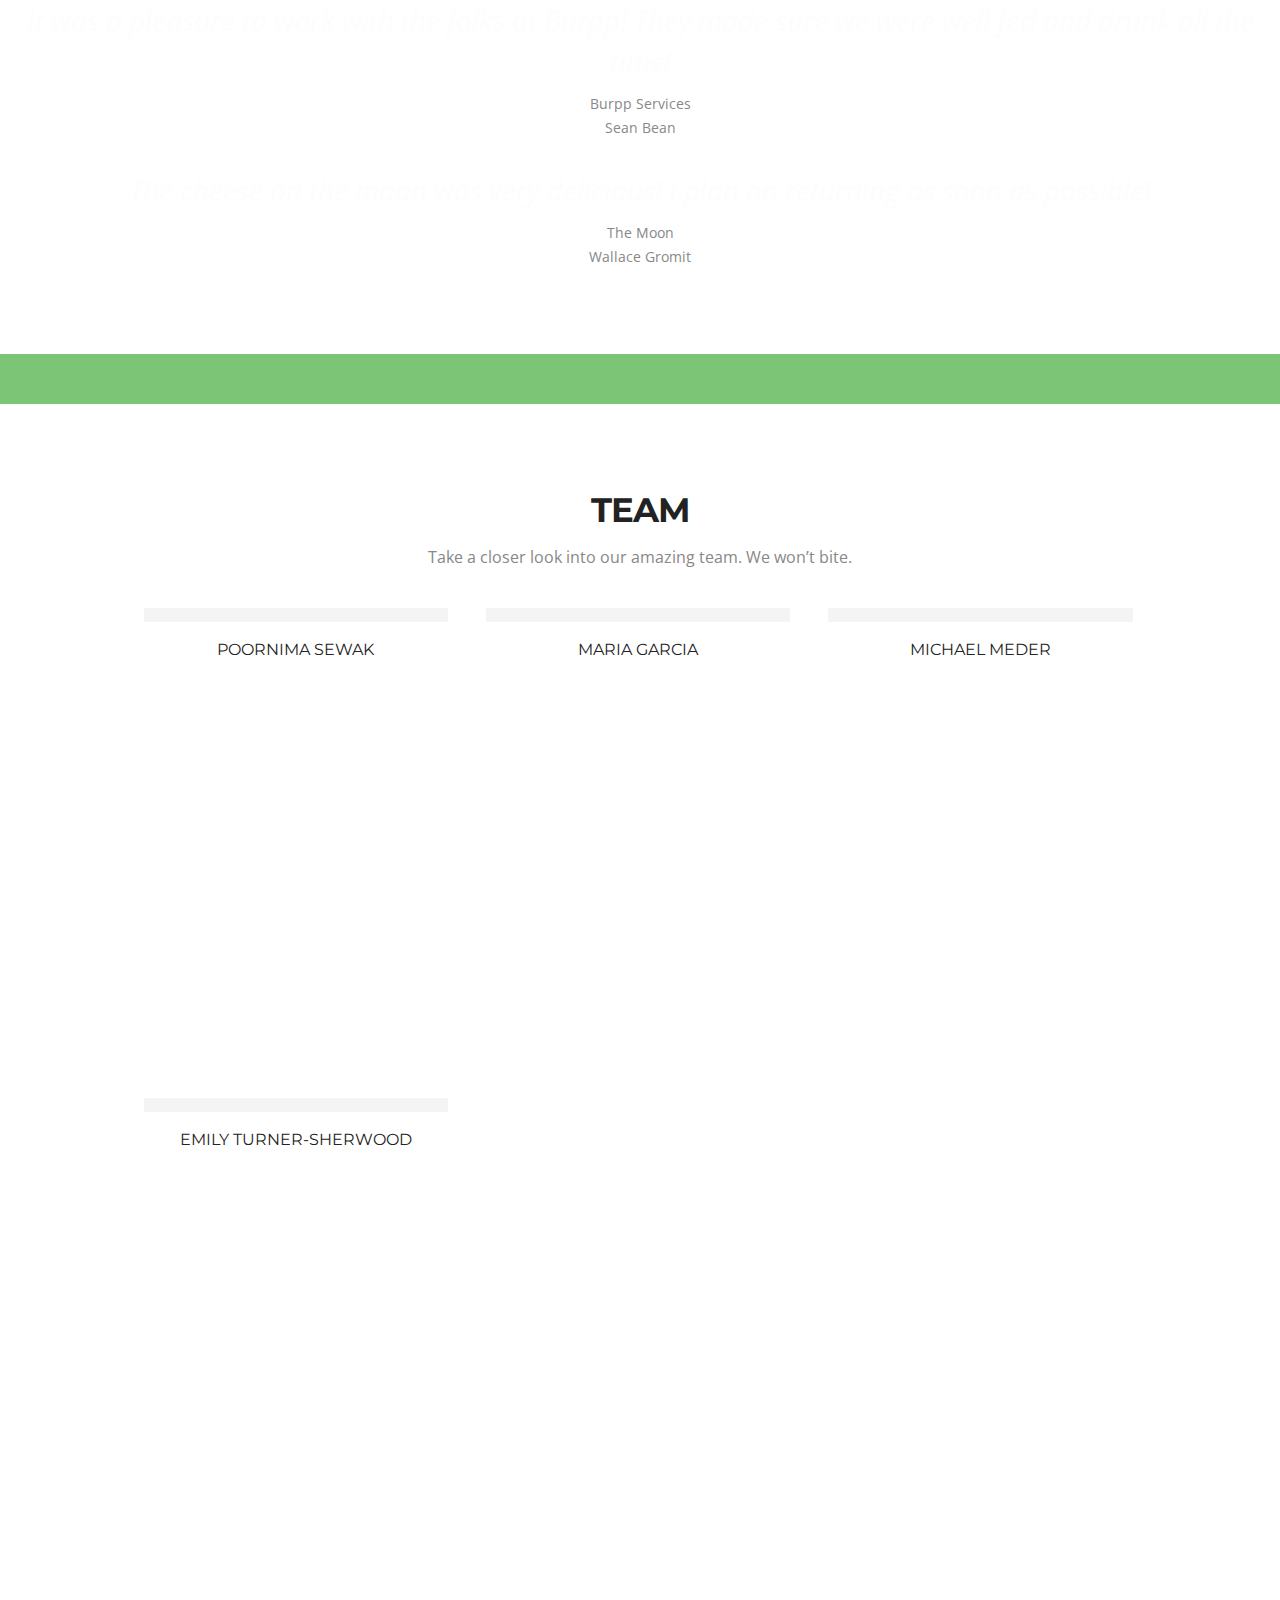
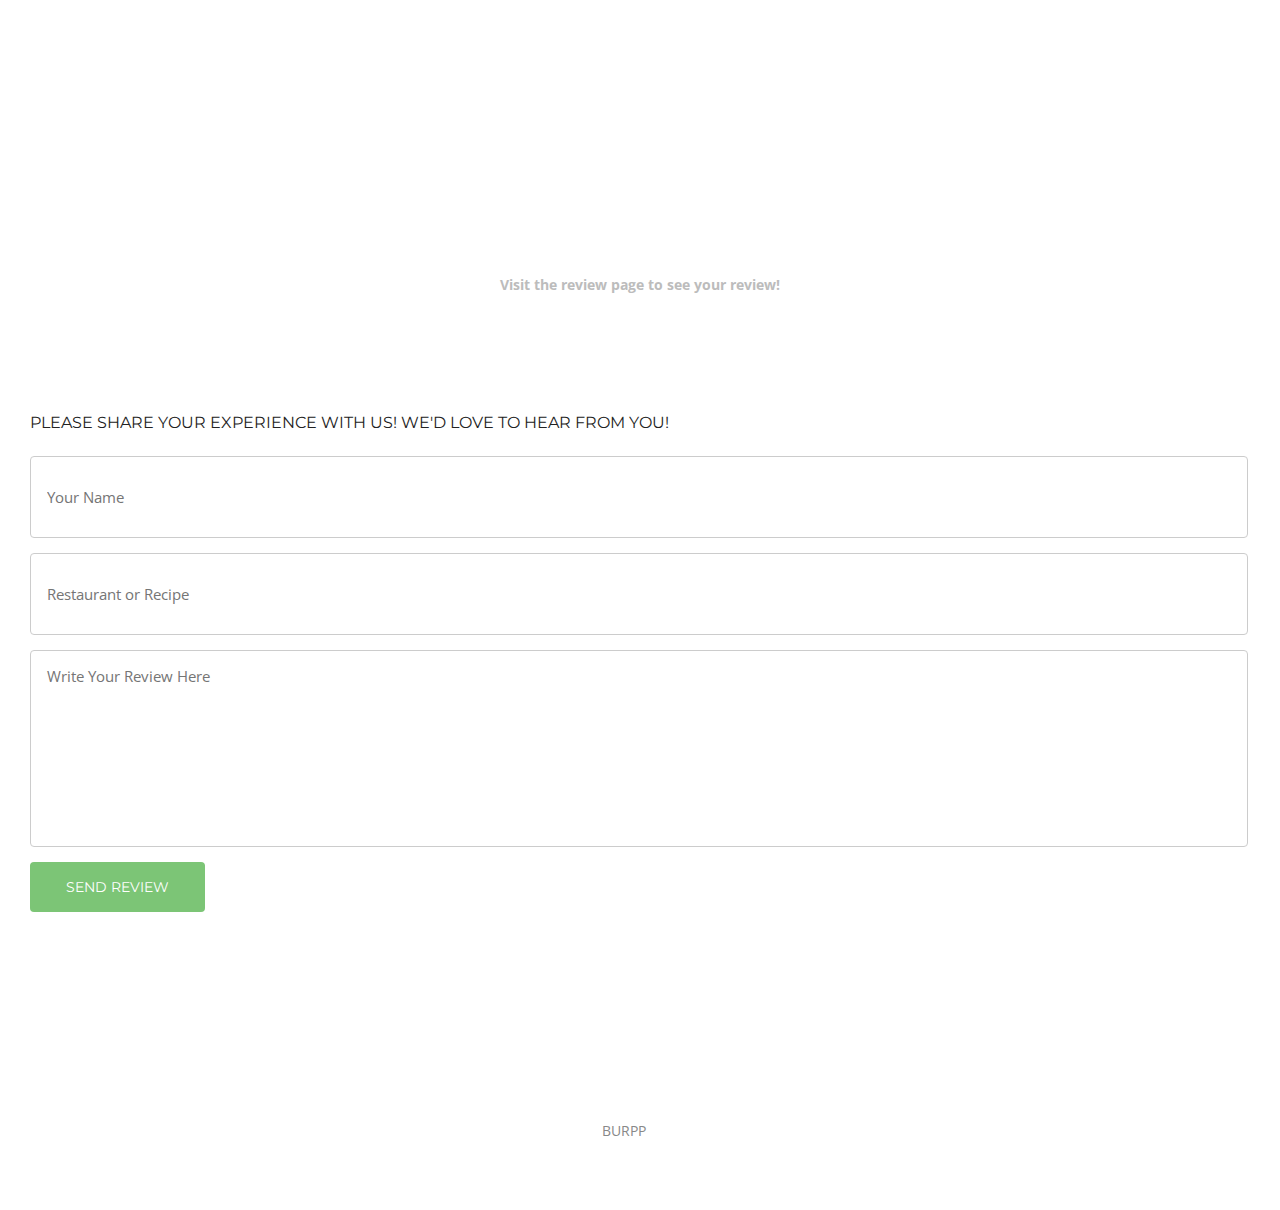
==== commit 2b7eb96a: "merging" ====
--- a/index.html
+++ b/index.html
@@ -1,317 +1,353 @@
 <!doctype html>
-<html lang="en">
-   <head>
-      <meta charset="utf-8">
-      <meta name="viewport" content="width=device-width, maximum-scale=1">
-      <title>Homepage</title>
-      <link rel="icon" href="Knight/favicon.png" type="image/png">
-      <link rel="shortcut icon" href="Knight/favicon.ico" type="img/x-icon">
-      <link href='https://fonts.googleapis.com/css?family=Montserrat:400,700' rel='stylesheet' type='text/css'>
-      <link href='https://fonts.googleapis.com/css?family=Open+Sans:400,300,800italic,700italic,600italic,400italic,300italic,800,700,600' rel='stylesheet' type='text/css'>
-      <link href="Knight/css/bootstrap.css" rel="stylesheet" type="text/css">
-      <link href="Knight/css/style.css" rel="stylesheet" type="text/css">
-      <link href="Knight/css/font-awesome.css" rel="stylesheet" type="text/css">
-      <link href="Knight/css/responsive.css" rel="stylesheet" type="text/css">
-      <link href="Knight/css/animate.css" rel="stylesheet" type="text/css">
-      <!--[if IE]>
-      <style type="text/css">.pie {behavior:url(PIE.htc);}</style>
-      <![endif]-->
-      <script type="text/javascript" src="Knight/js/jquery.1.8.3.min.js"></script>
-      <script type="text/javascript" src="Knight/js/bootstrap.js"></script>
-      <script type="text/javascript" src="Knight/js/jquery-scrolltofixed.js"></script>
-      <script type="text/javascript" src="Knight/js/jquery.easing.1.3.js"></script>
-      <script type="text/javascript" src="Knight/js/jquery.isotope.js"></script>
-      <script type="text/javascript" src="Knight/js/wow.js"></script>
-      <script type="text/javascript" src="Knight/js/classie.js"></script>
-      <!-- 2 Libraries -->
-      <script type="text/javascript" src="Knight/js/libs/oauth.js"></script>
-      <script type="text/javascript" src="Knight/js/libs/sha.js"></script>
-      <!-- <script src="contactform/contactform.js"></script> -->
-      <script src="https://www.gstatic.com/firebasejs/3.6.1/firebase.js"></script>
-      <!-- our javascript coding -->
-      <script type="text/javascript" src="Knight/js/app.js"></script>
-      <!-- =======================================================
-         Theme Name: Knight
-         Theme URL: https://bootstrapmade.com/knight-free-bootstrap-theme/
-         Author: BootstrapMade
-         Author URL: https://bootstrapmade.com
-         ======================================================= -->
-   </head>
-   <body>
-      <!-- Login Modal -->
-      <header class="header" id="header">
-         <!--header-start-->
-         <!-- Login Modal -->
-         <div class="container">
+<html lang = "en">
+
+<head>
+    <meta charset="utf-8">
+    <meta name="viewport" content="width=device-width, maximum-scale=1">
+    <title>Homepage</title>
+    <link rel="icon" href="Knight/favicon.png" type="image/png">
+    <link rel="shortcut icon" href="Knight/favicon.ico" type="img/x-icon">
+    <link href='https://fonts.googleapis.com/css?family=Montserrat:400,700' rel='stylesheet' type='text/css'>
+    <link href='https://fonts.googleapis.com/css?family=Open+Sans:400,300,800italic,700italic,600italic,400italic,300italic,800,700,600' rel='stylesheet' type='text/css'>
+    <link href="Knight/css/bootstrap.css" rel="stylesheet" type="text/css">
+    <link href="Knight/css/style.css" rel="stylesheet" type="text/css">
+    <link href="Knight/css/font-awesome.css" rel="stylesheet" type="text/css">
+    <link href="Knight/css/responsive.css" rel="stylesheet" type="text/css">
+    <link href="Knight/css/animate.css" rel="stylesheet" type="text/css">
+    <!--[if IE]><style type="text/css">.pie {behavior:url(PIE.htc);}</style><![endif]-->
+    <script type="text/javascript" src="Knight/js/jquery.1.8.3.min.js"></script>
+    <script type="text/javascript" src="Knight/js/bootstrap.js"></script>
+    <script type="text/javascript" src="Knight/js/jquery-scrolltofixed.js"></script>
+    <script type="text/javascript" src="Knight/js/jquery.easing.1.3.js"></script>
+    <script type="text/javascript" src="Knight/js/jquery.isotope.js"></script>
+    <script type="text/javascript" src="Knight/js/wow.js"></script>
+    <script type="text/javascript" src="Knight/js/classie.js"></script>
+    <!-- 2 Libraries -->
+    <script type="text/javascript" src="Knight/js/libs/oauth.js"></script>
+    <script type="text/javascript" src="Knight/js/libs/sha.js"></script>
+    <!-- <script src="contactform/contactform.js"></script> -->
+    <script src="https://www.gstatic.com/firebasejs/3.6.1/firebase.js"></script>
+    <!-- our javascript coding -->
+    <script type="text/javascript" src="Knight/js/app.js"></script>
+    <!-- Website queries Yelp, Edamam -->
+    <script type="text/javascript" src="Knight/js/yelp.js"></script>
+    <script type="text/javascript" src="Knight/js/edamam.js"></script>
+    <!-- =======================================================
+    Theme Name: Knight
+    Theme URL: https://bootstrapmade.com/knight-free-bootstrap-theme/
+    Author: BootstrapMade
+    Author URL: https://bootstrapmade.com
+======================================================= -->
+</head>
+
+<body>
+    <!-- Login Modal -->
+    <header class="header" id="header">
+        <!--header-start-->
+        <!-- Login Modal -->
+        <div class="container">
             <h1 class="animated fadeInDown delay-07s">BURPP</h1>
             <ul class="we-create animated fadeInUp delay-1s">
-               <li>Your Food Indecision App!</li>
+                <li>Your Food Indecision App!</li>
             </ul>
             <!-- Add Food Form-->
             <form>
-               <div class="form-group">
-                  <!-- <label for="food-search"></label> -->
-                  <input class="form-control" id="food-search" type="text" placeholder="Search Food">
-                  <input class="form-control" id="location" type="text" placeholder="city or zipcode">
-               </div>
-               <button onClick="document.getElementById('service').scrollIntoView();" class="btn btn-default" id="btn-food" type="submit">Submit</button>
+                <div class="form-group">
+                    <!-- <label for="food-search"></label> -->
+                    <input class="form-control" id="food-search" type="text" placeholder="Search Food">
+                    <input class="form-control" id="location" type="text" placeholder="city or zipcode">
+                </div>
+                <button onClick="document.getElementById('service').scrollIntoView();" class="btn btn-default" id="btn-food" type="submit">Submit</button>
+                <!-- We will display this butoon if the user is logged in and has saved recipes -->
+                <!-- <button class="btn btn-default" id="btn-show-recipes" type="submit" style="display: none;">See Saved Recipes</button> -->
             </form>
-         </div>
-         <div id="myModal" class="modal fade">
+        </div>
+        <div id="myModal" class="modal fade">
             <div class="modal-dialog">
-               <div class="modal-content">
-                  <div class="modal-header">
-                     <h4 class="modal-title">Burpp</h4>
-                  </div>
-                  <div class="modal-body">
-                     <p>Log In</p>
-                     <form id="my-form">
-                        <div class="form-group">
-                           <!-- Name Input -->
-                           <input type="text" class="form-control" id="namei" placeholder="Name" required>
-                        </div>
-                        <div class="form-group">
-                           <!-- Email Input -->
-                           <input type="email" form="my-form" class="form-control" id="emaili" placeholder="Email Address" name="email" required>
-                        </div>
-                        <!-- Submit Button -->
-                        <input type="submit" class="btn btn-primary" id="login-btn" value="Login">
-                     </form>
-                  </div>
-               </div>
-            </div>
-         </div>
-      </header>
-      <!--header-end-->
-      <!--main-nav-start-->
-      <nav class="main-nav-outer" id="test">
-         <div class="container">
+                <div class="modal-content">
+                    <div class="modal-header">
+                        <!--    <button type="button" class="close" data-dismiss="modal" aria-hidden="true">&times;</button> -->
+                        <h4 class="modal-title">Burpp</h4>
+                    </div>
+                    <div class="modal-body">
+                        <p>Log In</p>
+                        <form id="my-form">
+                            <div class="form-group">
+                                <!-- Email Input -->
+                                <input type="email" form="my-form" class="form-control" id="email-i" placeholder="Email Address" name="email" required>
+                            </div>
+                            <div class="form-group">
+                                <!-- Name Input -->
+                                <input type="password" class="form-control" id="name-i" placeholder="Password" required>
+                            </div>
+                            <!-- Submit Button -->
+                            <input type="submit" class="btn btn-primary" id="login-btn" value="Login">
+                            <input type="submit" class="btn btn-primary" id="new-user-btn" value="New User">
+                            <!-- <input type="submit" class="btn btn-primary" id="logout-btn" value="Log Out"> -->
+                        </form>
+                    </div>
+                </div>
+            </div>
+        </div>
+    </header>
+    <!--header-end-->
+    <!--main-nav-start-->
+    <nav class="main-nav-outer" id="test">
+        <div class="container">
             <ul class="main-nav">
-               <li><a href="#header">Home</a></li>
-               <li><a href="#service">Food</a></li>
-               <li><a href="#client">Reviews</a></li>
-               <li><a href="#team">Team</a></li>
-               <li><a href="#contact">Be Heard</a></li>
+                <li><a href="#header">Home</a></li>
+                <li><a href="#service">Food</a></li>
+                <!--  <li><a href="#Portfolio">Restaurants</a></li> -->
+                <li><a href="#client">Reviews</a></li>
+                <li><a href="#team">Team</a></li>
+                <li><a href="#contact">Be Heard</a></li>
             </ul>
+            <!-- <a class="res-nav_click" href="#"><i class="fa-bars"></i></a> -->
             <div class ="top-right"></div>
-         </div>
-      </nav>
-      <!--main-nav-end-->
-      <!--main-section-start-->
-      <section class="main-section" id="service">
-         <div class="container">
-            <h2>Recipes | Restaurants</h2>
+            <!-- <a class="res-nav_click" href="#"><i class="fa-bars"></i></a> -->
+        </div>
+    </nav>
+    <!--main-nav-end-->
+    <!--main-section-start-->
+    <section class="main-section" id="service">
+        <div class="container">
+            <button class="btn btn-default" id="logout-btn" type="submit" style="display: none;">Log Out</button>
+            <button class="btn btn-default" id="btn-show-recipes" type="submit" style="display: none;">See Saved Recipes</button>
+            <h2 id="demo">Recipes | Restaurants</h2>
             <h6>We offer exceptional service with complimentary hugs.</h6>
             <div class="row">
-               <div class="col-sm-12 wow fadeInLeft delay-05s">
-                  <div class="service-list">
-                     <div class="service-list-col1">
-                     </div>
-                  </div>
-               </div>
+                <div class="col-sm-12 wow fadeInLeft delay-05s">
+                    <div class="service-list">
+                        <div class="service-list-col1">
+                        </div>
+                    </div>
+                </div>
             </div>
             <div class="row">
-               <div class="col-md-6 ">
-                  <div class="panel panel-default div-recipe-area">
-                  </div>
-               </div>
-               <div class="col-md-6">
-                  <div class="panel panel-default div-yelp">
-                  </div>
-               </div>
-            </div>
-         </div>
-      </section>
-      <!-- main-section-end -->
-      <section class="main-section client-part" id="client">
-         <div class="container">
+                <div class="col-md-12 ">
+                    <div class="panel panel-default div-saved-recipes">
+                    </div>
+                </div>
+            </div>
+            <div class="row">
+                <div class="col-md-6 ">
+                    <div class="panel panel-default div-recipe-area">
+                    </div>
+                </div>
+                <div class="col-md-6">
+                    <div class="panel panel-default div-yelp">
+                    </div>
+                </div>
+            </div>
+        </div>
+    </section>
+    <!-- main-section-end -->
+    <section class="main-section client-part" id="client">
+        <div class="container">
             <b class="quote-right wow fadeInDown delay-03"><i class="fa-quote-right"></i></b>
             <div class="row">
-               <div class="col-lg-12">
-                  <p class="client-part-haead wow fadeInDown delay-05">It was a pleasure to work with the folks at Burpp! They made sure we were well fed and drunk all the time!</p>
-                  <p>Burpp Services</p>
-                  <p>Sean Bean</p>
-                  <p class="client-part-haead wow fadeInDown delay-05">The cheese on the moon was very delicious! I plan on returning as soon as possible!</p>
-                  <p>The Moon</p>
-                  <p>Wallace Gromit</p>
-                  <p class="client-part-haead wow fadeInDown delay-05 user-review"></p>
-                  <p class="user-restaurant"></p>
-                  <p class="user-name"></p>
-                  <div class="div-review-area">
-                  </div>
-               </div>
-            </div>
-            
-         </div>
-      </section>
-      <div class="c-logo-part">
-         <div class="container">
-         </div>
-      </div>
-      <!--c-logo-part-end-->
-      <section class="main-section team" id="team">
-         <!--main-section team-start-->
-         <div class="container">
+                <div class="col-lg-12">
+                    <p class="client-part-haead wow fadeInDown delay-05">It was a pleasure to work with the folks at Burpp! They made sure we were well fed and drunk all the time!</p>
+                    <p>Burpp Services</p>
+                    <p>Sean Bean</p>
+                    <p class="client-part-haead wow fadeInDown delay-05">The cheese on the moon was very delicious! I plan on returning as soon as possible!</p>
+                    <p>The Moon</p>
+                    <p>Wallace Gromit</p>
+                    <p class="client-part-haead wow fadeInDown delay-05 user-review"></p>
+                    <p class="user-restaurant"></p>
+                    <p class="user-name"></p>
+                    <div class="div-review-area">
+                    </div>
+                </div>
+            </div>
+            <!-- <ul class="client wow fadeIn delay-05s">
+            <li><a href="#">
+                <img src="img/client-pic1.png" alt="">
+                <h3>James Bond</h3>
+                <span>License To Drink Inc.</span>
+            </a></li>
+        </ul> -->
+        </div>
+    </section>
+    <div class="c-logo-part">
+        <div class="container">
+        </div>
+    </div>
+    <!--c-logo-part-end-->
+    <section class="main-section team" id="team">
+        <!--main-section team-start-->
+        <div class="container">
             <h2>team</h2>
             <h6>Take a closer look into our amazing team. We won’t bite.</h6>
             <div class="team-leader-block clearfix">
-               <div class="team-leader-box">
-                  <div class="team-leader wow fadeInDown">
-                     <div class="team-leader-shadow"></div>
-                     <img src="Knight/img/team-leader-pic1.png" class="team-photo" alt="Wonder Woman">
-                  </div>
-                  <h3 class="wow fadeInDown">Poornima Sewak</h3>
-               </div>
-               <div class="team-leader-box">
-                  <div class="team-leader  wow fadeInDown">
-                     <div class="team-leader-shadow"></div>
-                     <img src="Knight/img/team-leader-pic2.png" class="team-photo" alt="Cat Woman">
-                  </div>
-                  <h3 class="wow fadeInDown">Maria Garcia</h3>
-               </div>
-               <div class="team-leader-box">
-                  <div class="team-leader wow fadeInDown">
-                     <div class="team-leader-shadow"></div>
-                     <img src="Knight/img/team-leader-pic3.png" class="team-photo" alt="Penguin">
-                  </div>
-                  <h3 class="wow fadeInDown">Michael Meder</h3>
-               </div>
-               <div class="team-leader-box">
-                  <div class="team-leader wow fadeInDown">
-                     <div class="team-leader-shadow"></div>
-                     <img src="Knight/img/team-leader-pic4.png" class="team-photo" alt="Aunt May">
-                  </div>
-                  <h3>Emily Turner-Sherwood</h3>
-               </div>
-            </div>
-         </div>
-      </section>
-      <!--main-section team-end-->
-      <section class="business-talking">
-         <div class="container">
+                <div class="team-leader-box">
+                    <div class="team-leader wow fadeInDown delay-03s">
+                        <div class="team-leader-shadow">
+                        </div>
+                        <img src="Knight/img/team-leader-pic1.png" alt="">
+                    </div>
+                    <h3 class="wow fadeInDown delay-03s">Poornima Sewak</h3>
+                </div>
+                <div class="team-leader-box">
+                    <div class="team-leader  wow fadeInDown delay-06s">
+                        <div class="team-leader-shadow">
+                           
+                        </div>
+                        <img src="Knight/img/team-leader-pic2.png" alt="">
+                    </div>
+                    <h3 class="wow fadeInDown delay-06s">Maria Garcia</h3>
+                </div>
+                <div class="team-leader-box">
+                    <div class="team-leader wow fadeInDown delay-09s">
+                        <div class="team-leader-shadow">
+                           
+                        </div>
+                        <img src="Knight/img/team-leader-pic3.png" alt="">
+                    </div>
+                    <h3 class="wow fadeInDown delay-09s">Michael Meder </h3>
+                </div>
+                <div class="team-leader-box">
+                    <div class="team-leader wow fadeInDown delay-09s">
+                        <div class="team-leader-shadow">
+                           
+                        </div>
+                        <img src="Knight/img/team-leader-pic4.png" alt="">
+                    </div>
+                    <h3 class="wow fadeInDown delay-09s">Emily Turner-Sherwood</h3>
+                </div>
+            </div>
+        </div>
+    </section>
+    <!--main-section team-end-->
+    <section class="business-talking">
+        <div class="container">
             <h2>Be Heard</h2>
             <h4>Visit the review page to see your review!</h4>
-         </div>
-      </section>
-      <div class="container">
-         <section class="main-section contact" id="contact">
+        </div>
+    </section>
+    <div class="container">
+        <section class="main-section contact" id="contact">
             <div class="col-lg-6 col-sm-5 wow fadeInUp delay-05s">
-               <div class="form">
-                  <div id="sendmessage">Thank you for your review! Check out the review section for your post!</div>
-                  <div id="errormessage"></div>
-                  <form method="post" role="form" class="contactForm">
-                     <h3 class="review-instructions">Please share your experience with us! We'd love to hear from you!</h3>
-                     <br>
-                     <div class="form-group">
-                        <input type="text" name="name" class="form-control input-text" id="your-name" placeholder="Your Name" data-rule="minlen:4" data-msg="Please enter at least 4 chars" />
-                        <div class="validation"></div>
-                     </div>
-                     <div class="form-group">
-                        <input type="text" class="form-control input-text" name="subject" id="restaurant-identify" placeholder="Restaurant or Recipe" data-rule="minlen:4" data-msg="Please enter at least 8 chars of subject" />
-                        <div class="validation"></div>
-                     </div>
-                     <div class="form-group">
-                        <textarea class="form-control input-text text-area" id="write-review" name="message" rows="5" data-rule="required" data-msg="Please write something for us" placeholder="Write Your Review Here"></textarea>
-                        <div class="validation"></div>
-                     </div>
-                     <div class="text-center"><button onClick="document.getElementById('client').scrollIntoView();" class="input-btn" id="review-btn" type="submit">Send Review</button></div>
-                  </form>
-               </div>
-            </div>
-      </div>
-      </section>
-      </div>
-      <footer class="footer">
-         <div class="container">
-            <div class="footer-logo">
-               <a href="#">
-               <h1>BURPP</h1>
-               </a>
-            </div>
-         </div>
-         </div>
-      </footer>
-      <script type="text/javascript">
-         $(document).ready(function(e) {
-             $('#test').scrollToFixed();
-             $('.res-nav_click').click(function(){
-                 $('.main-nav').slideToggle();
-                 return false;    
-                 
-             });
-             
+                <div class="form">
+                    <div id="sendmessage">Thank you for your review! Check out the review section for your post!</div>
+                    <div id="errormessage"></div>
+                    <form method="post" role="form" class="contactForm">
+                        <h3 class="review-instructions">Please share your experience with us! We'd love to hear from you!</h3>
+                        <br>
+                        <div class="form-group">
+                            <input type="text" name="name" class="form-control input-text" id="your-name" placeholder="Your Name" data-rule="minlen:4" data-msg="Please enter at least 4 chars" />
+                            <div class="validation"></div>
+                        </div>
+                        <div class="form-group">
+                            <input type="text" class="form-control input-text" name="subject" id="restaurant-identify" placeholder="Restaurant or Recipe" data-rule="minlen:4" data-msg="Please enter at least 8 chars of subject" />
+                            <div class="validation"></div>
+                        </div>
+                        <div class="form-group">
+                            <textarea class="form-control input-text text-area" id="write-review" name="message" rows="5" data-rule="required" data-msg="Please write something for us" placeholder="Write Your Review Here"></textarea>
+                            <div class="validation"></div>
+                        </div>
+                        <div class="text-center">
+                            <button onClick="document.getElementById('client').scrollIntoView();" class="input-btn" id="review-btn" type="submit">Send Review</button>
+                        </div>
+                    </form>
+                </div>
+            </div>
+        </section>
+    </div>
+    <footer class="footer">
+        <div class="container">
+            <div class="footer-logo"<h1>BURPP</h1>
+            </div>
+        </div>
+    </footer>
+
+
+<script type="text/javascript">
+    $(document).ready(function(e) {
+        $('#test').scrollToFixed();
+        $('.res-nav_click').click(function(){
+            $('.main-nav').slideToggle();
+            return false;    
+            
+        });
+        
+    });
+</script>
+
+  <script>
+    wow = new WOW(
+      {
+        animateClass: 'animated',
+        offset:       100
+      }
+    );
+    wow.init();
+  </script>
+
+
+<script type="text/javascript">
+    $(window).load(function(){
+        
+        $('.main-nav li a').bind('click',function(event){
+            var $anchor = $(this);
+            
+            $('html, body').stop().animate({
+                scrollTop: $($anchor.attr('href')).offset().top - 102
+            }, 1500,'easeInOutExpo');
+            /*
+            if you don't want to use the easing effects:
+            $('html, body').stop().animate({
+                scrollTop: $($anchor.attr('href')).offset().top
+            }, 1000);
+            */
+            event.preventDefault();
+        });
+    });
+</script>
+
+<script type="text/javascript">
+$(window).load(function(){
+  
+  
+  var $container = $('.portfolioContainer'),
+      $body = $('body'),
+      colW = 375,
+      columns = null;
+  
+  $container.isotope({
+    // disable window resizing
+    resizable: true,
+    masonry: {
+      columnWidth: colW
+    }
+  });
+  
+  $(window).smartresize(function(){
+    // check if columns has changed
+    var currentColumns = Math.floor( ( $body.width() -30 ) / colW );
+    if ( currentColumns !== columns ) {
+      // set new column count
+      columns = currentColumns;
+      // apply width to container manually, then trigger relayout
+      $container.width( columns * colW )
+        .isotope('reLayout');
+    }
+    
+  }).smartresize(); // trigger resize to set container width
+  $('.portfolioFilter a').click(function(){
+        $('.portfolioFilter .current').removeClass('current');
+        $(this).addClass('current');
+ 
+        var selector = $(this).attr('data-filter');
+        $container.isotope({
+            
+            filter: selector,
          });
-      </script>
-      <script>
-         wow = new WOW(
-           {
-             animateClass: 'animated',
-             offset:       100
-           }
-         );
-         wow.init();
-      </script>
-      <script type="text/javascript">
-         $(window).load(function(){
-             
-             $('.main-nav li a').bind('click',function(event){
-                 var $anchor = $(this);
-                 
-                 $('html, body').stop().animate({
-                     scrollTop: $($anchor.attr('href')).offset().top - 102
-                 }, 1500,'easeInOutExpo');
-                 /*
-                 if you don't want to use the easing effects:
-                 $('html, body').stop().animate({
-                     scrollTop: $($anchor.attr('href')).offset().top
-                 }, 1000);
-                 */
-                 event.preventDefault();
-             });
-         });
-      </script>
-      <script type="text/javascript">
-         $(window).load(function(){
-           
-           
-           var $container = $('.portfolioContainer'),
-               $body = $('body'),
-               colW = 375,
-               columns = null;
-           
-           $container.isotope({
-             // disable window resizing
-             resizable: true,
-             masonry: {
-               columnWidth: colW
-             }
-           });
-           
-           $(window).smartresize(function(){
-             // check if columns has changed
-             var currentColumns = Math.floor( ( $body.width() -30 ) / colW );
-             if ( currentColumns !== columns ) {
-               // set new column count
-               columns = currentColumns;
-               // apply width to container manually, then trigger relayout
-               $container.width( columns * colW )
-                 .isotope('reLayout');
-             }
-             
-           }).smartresize(); // trigger resize to set container width
-           $('.portfolioFilter a').click(function(){
-                 $('.portfolioFilter .current').removeClass('current');
-                 $(this).addClass('current');
-          
-                 var selector = $(this).attr('data-filter');
-                 $container.isotope({
-                     
-                     filter: selector,
-                  });
-                  return false;
-             });
-           
-         });
-      </script>
-   </body>
+         return false;
+    });
+  
+});
+</script>
+
+</body>
 </html>--- a/Knight/css/style.css
+++ b/Knight/css/style.css
@@ -953,3 +953,6 @@
 	float: left;
 	max-width: 50%;
 }
+#a-saved-recipe-link {
+	color: blue;
+}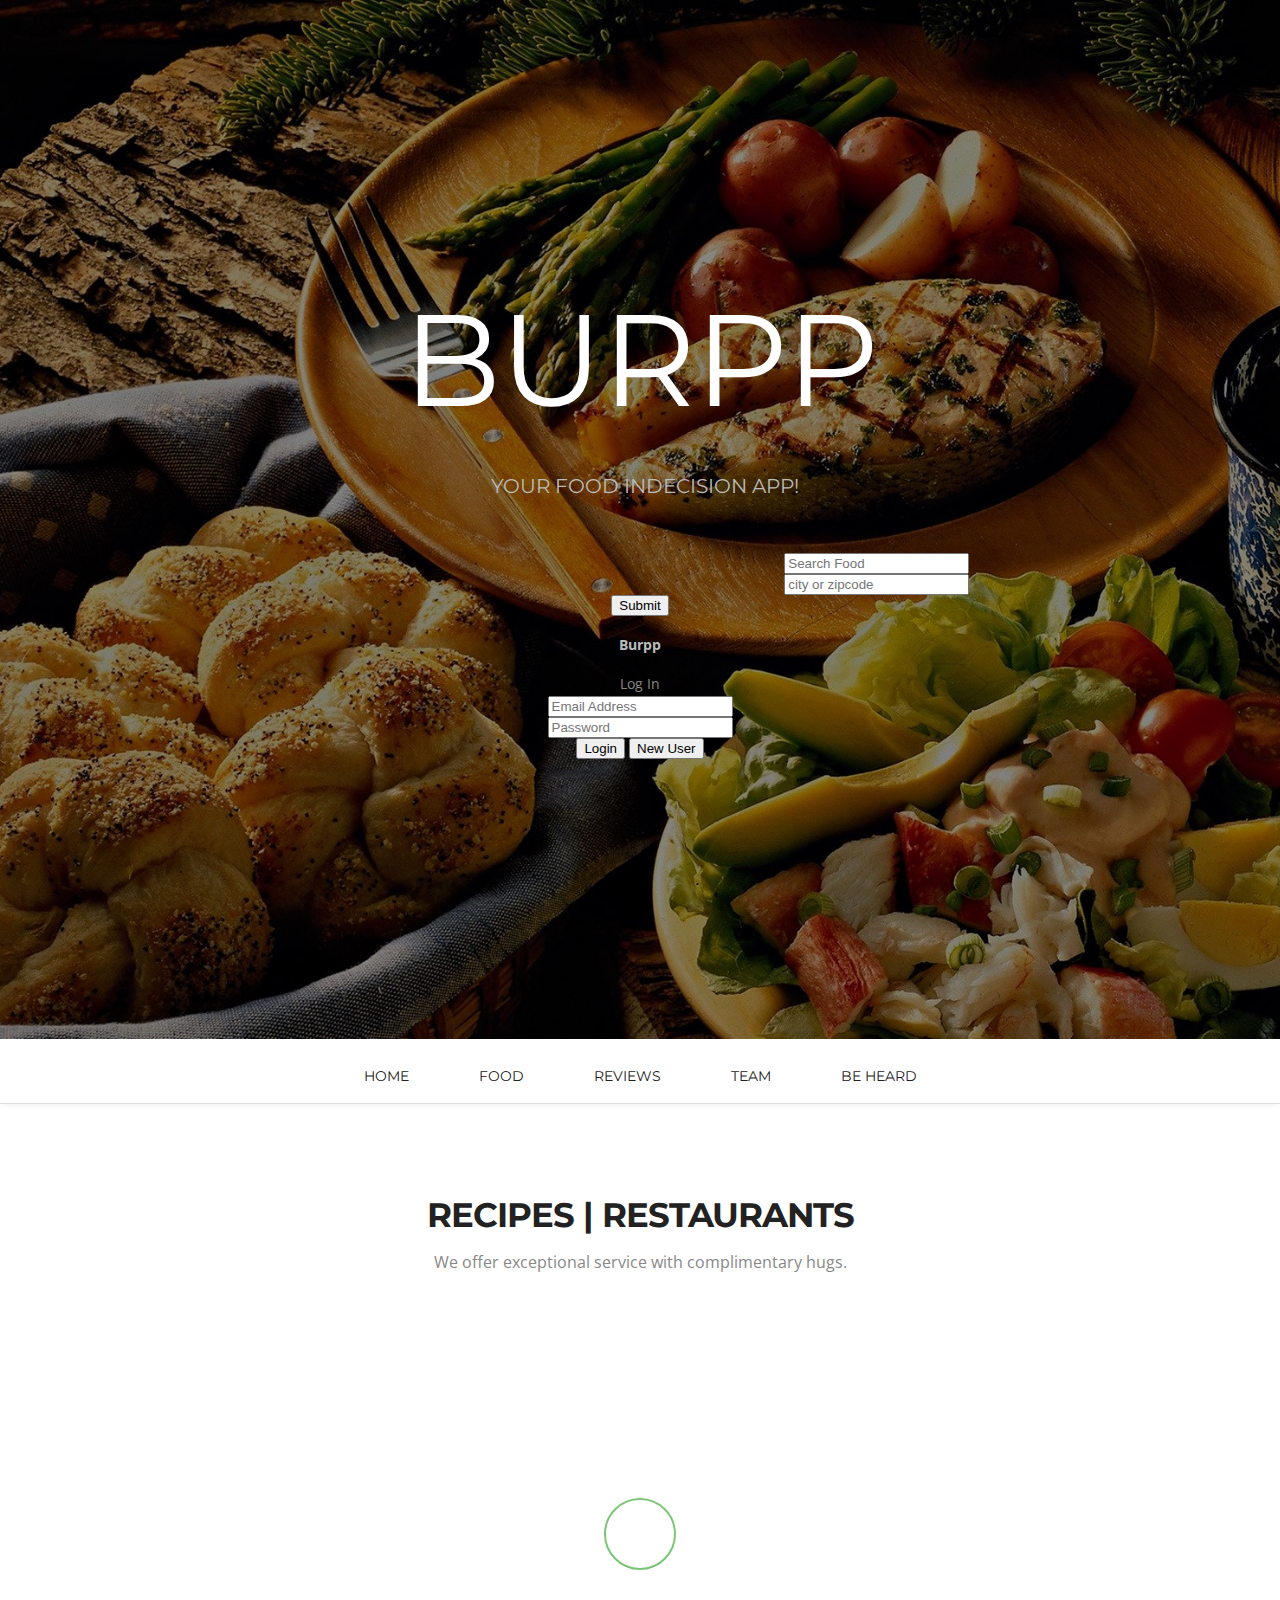
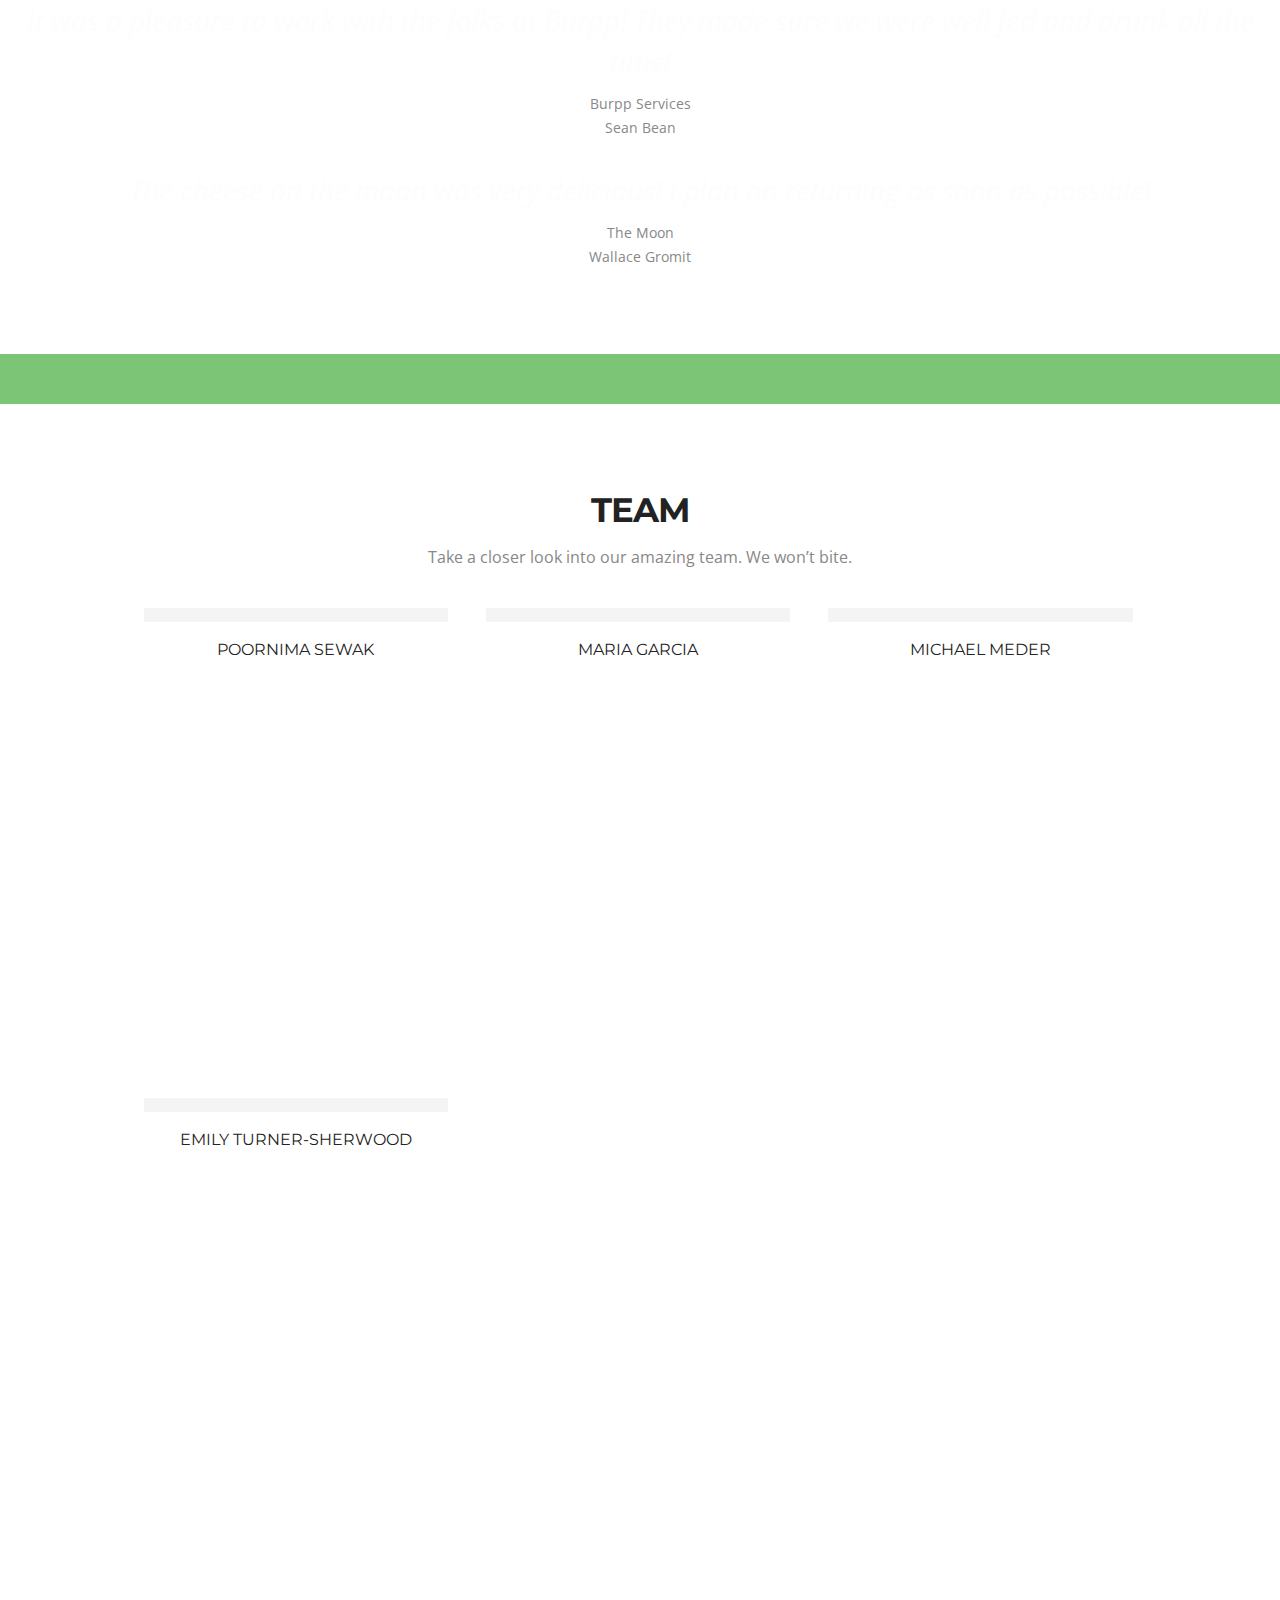
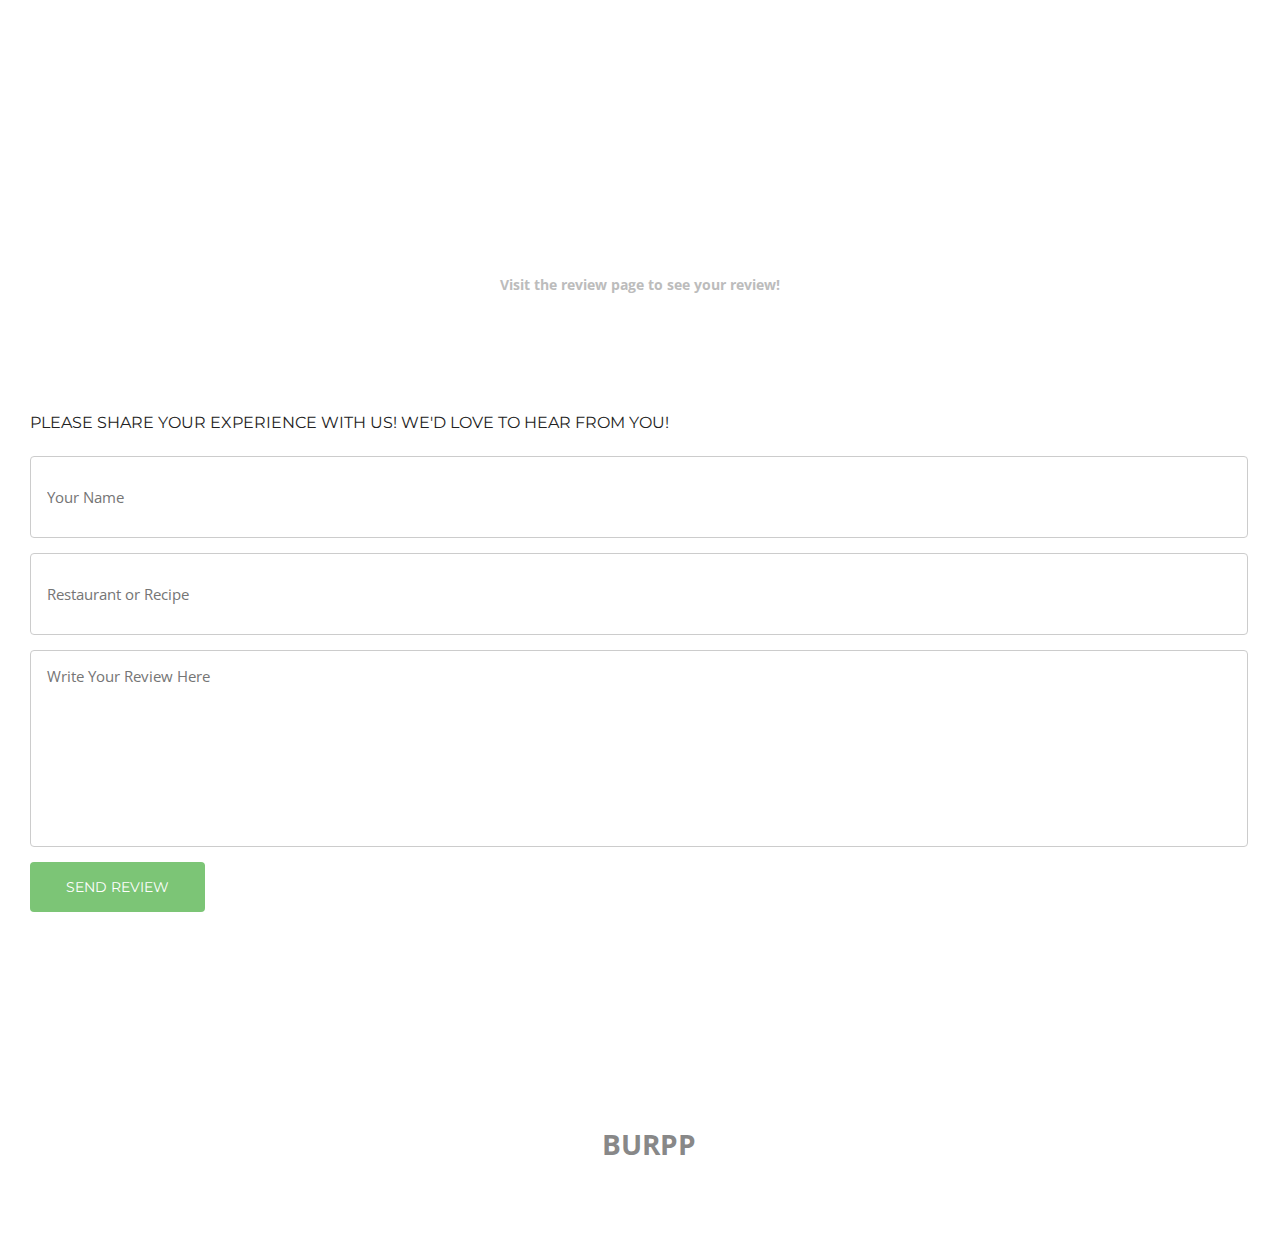
==== commit c8e91820: "heroku" ====
--- a/index.html
+++ b/index.html
@@ -1,353 +1,344 @@
 <!doctype html>
 <html lang = "en">
-
-<head>
-    <meta charset="utf-8">
-    <meta name="viewport" content="width=device-width, maximum-scale=1">
-    <title>Homepage</title>
-    <link rel="icon" href="Knight/favicon.png" type="image/png">
-    <link rel="shortcut icon" href="Knight/favicon.ico" type="img/x-icon">
-    <link href='https://fonts.googleapis.com/css?family=Montserrat:400,700' rel='stylesheet' type='text/css'>
-    <link href='https://fonts.googleapis.com/css?family=Open+Sans:400,300,800italic,700italic,600italic,400italic,300italic,800,700,600' rel='stylesheet' type='text/css'>
-    <link href="Knight/css/bootstrap.css" rel="stylesheet" type="text/css">
-    <link href="Knight/css/style.css" rel="stylesheet" type="text/css">
-    <link href="Knight/css/font-awesome.css" rel="stylesheet" type="text/css">
-    <link href="Knight/css/responsive.css" rel="stylesheet" type="text/css">
-    <link href="Knight/css/animate.css" rel="stylesheet" type="text/css">
-    <!--[if IE]><style type="text/css">.pie {behavior:url(PIE.htc);}</style><![endif]-->
-    <script type="text/javascript" src="Knight/js/jquery.1.8.3.min.js"></script>
-    <script type="text/javascript" src="Knight/js/bootstrap.js"></script>
-    <script type="text/javascript" src="Knight/js/jquery-scrolltofixed.js"></script>
-    <script type="text/javascript" src="Knight/js/jquery.easing.1.3.js"></script>
-    <script type="text/javascript" src="Knight/js/jquery.isotope.js"></script>
-    <script type="text/javascript" src="Knight/js/wow.js"></script>
-    <script type="text/javascript" src="Knight/js/classie.js"></script>
-    <!-- 2 Libraries -->
-    <script type="text/javascript" src="Knight/js/libs/oauth.js"></script>
-    <script type="text/javascript" src="Knight/js/libs/sha.js"></script>
-    <!-- <script src="contactform/contactform.js"></script> -->
-    <script src="https://www.gstatic.com/firebasejs/3.6.1/firebase.js"></script>
-    <!-- our javascript coding -->
-    <script type="text/javascript" src="Knight/js/app.js"></script>
-    <!-- Website queries Yelp, Edamam -->
-    <script type="text/javascript" src="Knight/js/yelp.js"></script>
-    <script type="text/javascript" src="Knight/js/edamam.js"></script>
-    <!-- =======================================================
-    Theme Name: Knight
-    Theme URL: https://bootstrapmade.com/knight-free-bootstrap-theme/
-    Author: BootstrapMade
-    Author URL: https://bootstrapmade.com
-======================================================= -->
-</head>
-
-<body>
-    <!-- Login Modal -->
-    <header class="header" id="header">
-        <!--header-start-->
-        <!-- Login Modal -->
-        <div class="container">
+   <head>
+      <meta charset="utf-8">
+      <meta name="viewport" content="width=device-width, maximum-scale=1">
+      <title>Homepage</title>
+      <link rel="icon" href="Knight/favicon.png" type="image/png">
+      <link rel="shortcut icon" href="Knight/favicon.ico" type="img/x-icon">
+      <link href='https://fonts.googleapis.com/css?family=Montserrat:400,700' rel='stylesheet' type='text/css'>
+      <link href='https://fonts.googleapis.com/css?family=Open+Sans:400,300,800italic,700italic,600italic,400italic,300italic,800,700,600' rel='stylesheet' type='text/css'>
+      <link href="Knight/css/bootstrap.css" rel="stylesheet" type="text/css">
+      <link href="Knight/css/style.css" rel="stylesheet" type="text/css">
+      <link href="Knight/css/font-awesome.css" rel="stylesheet" type="text/css">
+      <link href="Knight/css/responsive.css" rel="stylesheet" type="text/css">
+      <link href="Knight/css/animate.css" rel="stylesheet" type="text/css">
+      <!--[if IE]>
+      <style type="text/css">.pie {behavior:url(PIE.htc);}</style>
+      <![endif]-->
+      <script type="text/javascript" src="Knight/js/jquery.1.8.3.min.js"></script>
+      <script type="text/javascript" src="Knight/js/bootstrap.js"></script>
+      <script type="text/javascript" src="Knight/js/jquery-scrolltofixed.js"></script>
+      <script type="text/javascript" src="Knight/js/jquery.easing.1.3.js"></script>
+      <script type="text/javascript" src="Knight/js/jquery.isotope.js"></script>
+      <script type="text/javascript" src="Knight/js/wow.js"></script>
+      <script type="text/javascript" src="Knight/js/classie.js"></script>
+      <!-- 2 Libraries -->
+      <script type="text/javascript" src="Knight/js/libs/oauth.js"></script>
+      <script type="text/javascript" src="Knight/js/libs/sha.js"></script>
+      <!-- <script src="contactform/contactform.js"></script> -->
+      <script src="https://www.gstatic.com/firebasejs/3.6.1/firebase.js"></script>
+      <!-- our javascript coding -->
+      <script type="text/javascript" src="Knight/js/app.js"></script>
+      <!-- Website queries Yelp, Edamam -->
+      <script type="text/javascript" src="Knight/js/yelp.js"></script>
+      <script type="text/javascript" src="Knight/js/edamam.js"></script>
+      <!-- =======================================================
+         Theme Name: Knight
+         Theme URL: https://bootstrapmade.com/knight-free-bootstrap-theme/
+         Author: BootstrapMade
+         Author URL: https://bootstrapmade.com
+         ======================================================= -->
+   </head>
+   <body>
+      <!-- Login Modal -->
+      <header class="header" id="header">
+         <!--header-start-->
+         <!-- Login Modal -->
+         <div class="container">
             <h1 class="animated fadeInDown delay-07s">BURPP</h1>
             <ul class="we-create animated fadeInUp delay-1s">
-                <li>Your Food Indecision App!</li>
+               <li>Your Food Indecision App!</li>
             </ul>
             <!-- Add Food Form-->
             <form>
-                <div class="form-group">
-                    <!-- <label for="food-search"></label> -->
-                    <input class="form-control" id="food-search" type="text" placeholder="Search Food">
-                    <input class="form-control" id="location" type="text" placeholder="city or zipcode">
-                </div>
-                <button onClick="document.getElementById('service').scrollIntoView();" class="btn btn-default" id="btn-food" type="submit">Submit</button>
-                <!-- We will display this butoon if the user is logged in and has saved recipes -->
-                <!-- <button class="btn btn-default" id="btn-show-recipes" type="submit" style="display: none;">See Saved Recipes</button> -->
+               <div class="form-group">
+                  <!-- <label for="food-search"></label> -->
+                  <input class="form-control" id="food-search" type="text" placeholder="Search Food">
+                  <input class="form-control" id="location" type="text" placeholder="city or zipcode">
+               </div>
+               <button onClick="document.getElementById('service').scrollIntoView();" class="btn btn-default" id="btn-food" type="submit">Submit</button>
+               <!-- We will display this butoon if the user is logged in and has saved recipes -->
+               <!-- <button class="btn btn-default" id="btn-show-recipes" type="submit" style="display: none;">See Saved Recipes</button> -->
             </form>
-        </div>
-        <div id="myModal" class="modal fade">
+         </div>
+         <div id="myModal" class="modal fade">
             <div class="modal-dialog">
-                <div class="modal-content">
-                    <div class="modal-header">
-                        <!--    <button type="button" class="close" data-dismiss="modal" aria-hidden="true">&times;</button> -->
-                        <h4 class="modal-title">Burpp</h4>
-                    </div>
-                    <div class="modal-body">
-                        <p>Log In</p>
-                        <form id="my-form">
-                            <div class="form-group">
-                                <!-- Email Input -->
-                                <input type="email" form="my-form" class="form-control" id="email-i" placeholder="Email Address" name="email" required>
-                            </div>
-                            <div class="form-group">
-                                <!-- Name Input -->
-                                <input type="password" class="form-control" id="name-i" placeholder="Password" required>
-                            </div>
-                            <!-- Submit Button -->
-                            <input type="submit" class="btn btn-primary" id="login-btn" value="Login">
-                            <input type="submit" class="btn btn-primary" id="new-user-btn" value="New User">
-                            <!-- <input type="submit" class="btn btn-primary" id="logout-btn" value="Log Out"> -->
-                        </form>
-                    </div>
-                </div>
-            </div>
-        </div>
-    </header>
-    <!--header-end-->
-    <!--main-nav-start-->
-    <nav class="main-nav-outer" id="test">
-        <div class="container">
+               <div class="modal-content">
+                  <div class="modal-header">
+                     <!--    <button type="button" class="close" data-dismiss="modal" aria-hidden="true">&times;</button> -->
+                     <h4 class="modal-title">Burpp</h4>
+                  </div>
+                  <div class="modal-body">
+                     <p>Log In</p>
+                     <form id="my-form">
+                        <div class="form-group">
+                           <!-- Email Input -->
+                           <input type="email" form="my-form" class="form-control" id="email-i" placeholder="Email Address" name="email" required>
+                        </div>
+                        <div class="form-group">
+                           <!-- Name Input -->
+                           <input type="password" class="form-control" id="name-i" placeholder="Password" required>
+                        </div>
+                        <!-- Submit Button -->
+                        <input type="submit" class="btn btn-primary" id="login-btn" value="Login">
+                        <input type="submit" class="btn btn-primary" id="new-user-btn" value="New User">
+                        <!-- <input type="submit" class="btn btn-primary" id="logout-btn" value="Log Out"> -->
+                     </form>
+                  </div>
+               </div>
+            </div>
+         </div>
+      </header>
+      <!--header-end-->
+      <!--main-nav-start-->
+      <nav class="main-nav-outer" id="test">
+         <div class="container">
             <ul class="main-nav">
-                <li><a href="#header">Home</a></li>
-                <li><a href="#service">Food</a></li>
-                <!--  <li><a href="#Portfolio">Restaurants</a></li> -->
-                <li><a href="#client">Reviews</a></li>
-                <li><a href="#team">Team</a></li>
-                <li><a href="#contact">Be Heard</a></li>
+               <li><a href="#header">Home</a></li>
+               <li><a href="#service">Food</a></li>
+               <!--  <li><a href="#Portfolio">Restaurants</a></li> -->
+               <li><a href="#client">Reviews</a></li>
+               <li><a href="#team">Team</a></li>
+               <li><a href="#contact">Be Heard</a></li>
             </ul>
             <!-- <a class="res-nav_click" href="#"><i class="fa-bars"></i></a> -->
             <div class ="top-right"></div>
             <!-- <a class="res-nav_click" href="#"><i class="fa-bars"></i></a> -->
-        </div>
-    </nav>
-    <!--main-nav-end-->
-    <!--main-section-start-->
-    <section class="main-section" id="service">
-        <div class="container">
+         </div>
+      </nav>
+      <!--main-nav-end-->
+      <!--main-section-start-->
+      <section class="main-section" id="service">
+         <div class="container">
             <button class="btn btn-default" id="logout-btn" type="submit" style="display: none;">Log Out</button>
             <button class="btn btn-default" id="btn-show-recipes" type="submit" style="display: none;">See Saved Recipes</button>
             <h2 id="demo">Recipes | Restaurants</h2>
             <h6>We offer exceptional service with complimentary hugs.</h6>
             <div class="row">
-                <div class="col-sm-12 wow fadeInLeft delay-05s">
-                    <div class="service-list">
-                        <div class="service-list-col1">
-                        </div>
-                    </div>
-                </div>
+               <div class="col-sm-12 wow fadeInLeft delay-05s">
+                  <div class="service-list">
+                     <div class="service-list-col1">
+                     </div>
+                  </div>
+               </div>
             </div>
             <div class="row">
-                <div class="col-md-12 ">
-                    <div class="panel panel-default div-saved-recipes">
-                    </div>
-                </div>
+               <div class="col-md-12 ">
+                  <div class="panel panel-default div-saved-recipes">
+                  </div>
+               </div>
             </div>
             <div class="row">
-                <div class="col-md-6 ">
-                    <div class="panel panel-default div-recipe-area">
-                    </div>
-                </div>
-                <div class="col-md-6">
-                    <div class="panel panel-default div-yelp">
-                    </div>
-                </div>
-            </div>
-        </div>
-    </section>
-    <!-- main-section-end -->
-    <section class="main-section client-part" id="client">
-        <div class="container">
+               <div class="col-md-6 ">
+                  <div class="panel panel-default div-recipe-area">
+                  </div>
+               </div>
+               <div class="col-md-6">
+                  <div class="panel panel-default div-yelp">
+                  </div>
+               </div>
+            </div>
+         </div>
+      </section>
+      <!-- main-section-end -->
+      <section class="main-section client-part" id="client">
+         <div class="container">
             <b class="quote-right wow fadeInDown delay-03"><i class="fa-quote-right"></i></b>
             <div class="row">
-                <div class="col-lg-12">
-                    <p class="client-part-haead wow fadeInDown delay-05">It was a pleasure to work with the folks at Burpp! They made sure we were well fed and drunk all the time!</p>
-                    <p>Burpp Services</p>
-                    <p>Sean Bean</p>
-                    <p class="client-part-haead wow fadeInDown delay-05">The cheese on the moon was very delicious! I plan on returning as soon as possible!</p>
-                    <p>The Moon</p>
-                    <p>Wallace Gromit</p>
-                    <p class="client-part-haead wow fadeInDown delay-05 user-review"></p>
-                    <p class="user-restaurant"></p>
-                    <p class="user-name"></p>
-                    <div class="div-review-area">
-                    </div>
-                </div>
+               <div class="col-lg-12">
+                  <p class="client-part-haead wow fadeInDown delay-05">It was a pleasure to work with the folks at Burpp! They made sure we were well fed and drunk all the time!</p>
+                  <p>Burpp Services</p>
+                  <p>Sean Bean</p>
+                  <p class="client-part-haead wow fadeInDown delay-05">The cheese on the moon was very delicious! I plan on returning as soon as possible!</p>
+                  <p>The Moon</p>
+                  <p>Wallace Gromit</p>
+                  <p class="client-part-haead wow fadeInDown delay-05 user-review"></p>
+                  <p class="user-restaurant"></p>
+                  <p class="user-name"></p>
+                  <div class="div-review-area">
+                  </div>
+               </div>
             </div>
             <!-- <ul class="client wow fadeIn delay-05s">
-            <li><a href="#">
-                <img src="img/client-pic1.png" alt="">
-                <h3>James Bond</h3>
-                <span>License To Drink Inc.</span>
-            </a></li>
-        </ul> -->
-        </div>
-    </section>
-    <div class="c-logo-part">
-        <div class="container">
-        </div>
-    </div>
-    <!--c-logo-part-end-->
-    <section class="main-section team" id="team">
-        <!--main-section team-start-->
-        <div class="container">
+               <li><a href="#">
+                   <img src="img/client-pic1.png" alt="">
+                   <h3>James Bond</h3>
+                   <span>License To Drink Inc.</span>
+               </a></li>
+               </ul> -->
+         </div>
+      </section>
+      <div class="c-logo-part">
+         <div class="container">
+         </div>
+      </div>
+      <!--c-logo-part-end-->
+      <section class="main-section team" id="team">
+         <!--main-section team-start-->
+         <div class="container">
             <h2>team</h2>
             <h6>Take a closer look into our amazing team. We won’t bite.</h6>
             <div class="team-leader-block clearfix">
-                <div class="team-leader-box">
-                    <div class="team-leader wow fadeInDown delay-03s">
-                        <div class="team-leader-shadow">
-                        </div>
-                        <img src="Knight/img/team-leader-pic1.png" alt="">
-                    </div>
-                    <h3 class="wow fadeInDown delay-03s">Poornima Sewak</h3>
-                </div>
-                <div class="team-leader-box">
-                    <div class="team-leader  wow fadeInDown delay-06s">
-                        <div class="team-leader-shadow">
-                           
-                        </div>
-                        <img src="Knight/img/team-leader-pic2.png" alt="">
-                    </div>
-                    <h3 class="wow fadeInDown delay-06s">Maria Garcia</h3>
-                </div>
-                <div class="team-leader-box">
-                    <div class="team-leader wow fadeInDown delay-09s">
-                        <div class="team-leader-shadow">
-                           
-                        </div>
-                        <img src="Knight/img/team-leader-pic3.png" alt="">
-                    </div>
-                    <h3 class="wow fadeInDown delay-09s">Michael Meder </h3>
-                </div>
-                <div class="team-leader-box">
-                    <div class="team-leader wow fadeInDown delay-09s">
-                        <div class="team-leader-shadow">
-                           
-                        </div>
-                        <img src="Knight/img/team-leader-pic4.png" alt="">
-                    </div>
-                    <h3 class="wow fadeInDown delay-09s">Emily Turner-Sherwood</h3>
-                </div>
-            </div>
-        </div>
-    </section>
-    <!--main-section team-end-->
-    <section class="business-talking">
-        <div class="container">
+               <div class="team-leader-box">
+                  <div class="team-leader wow fadeInDown delay-03s">
+                     <div class="team-leader-shadow">
+                     </div>
+                     <img src="Knight/img/team-leader-pic1.png" alt="">
+                  </div>
+                  <h3 class="wow fadeInDown delay-03s">Poornima Sewak</h3>
+               </div>
+               <div class="team-leader-box">
+                  <div class="team-leader  wow fadeInDown delay-06s">
+                     <div class="team-leader-shadow">
+                     </div>
+                     <img src="Knight/img/team-leader-pic2.png" alt="">
+                  </div>
+                  <h3 class="wow fadeInDown delay-06s">Maria Garcia</h3>
+               </div>
+               <div class="team-leader-box">
+                  <div class="team-leader wow fadeInDown delay-09s">
+                     <div class="team-leader-shadow">
+                     </div>
+                     <img src="Knight/img/team-leader-pic3.png" alt="">
+                  </div>
+                  <h3 class="wow fadeInDown delay-09s">Michael Meder </h3>
+               </div>
+               <div class="team-leader-box">
+                  <div class="team-leader wow fadeInDown delay-09s">
+                     <div class="team-leader-shadow">
+                     </div>
+                     <img src="Knight/img/team-leader-pic4.png" alt="">
+                  </div>
+                  <h3 class="wow fadeInDown delay-09s">Emily Turner-Sherwood</h3>
+               </div>
+            </div>
+         </div>
+      </section>
+      <!--main-section team-end-->
+      <section class="business-talking">
+         <div class="container">
             <h2>Be Heard</h2>
             <h4>Visit the review page to see your review!</h4>
-        </div>
-    </section>
-    <div class="container">
-        <section class="main-section contact" id="contact">
+         </div>
+      </section>
+      <div class="container">
+         <section class="main-section contact" id="contact">
             <div class="col-lg-6 col-sm-5 wow fadeInUp delay-05s">
-                <div class="form">
-                    <div id="sendmessage">Thank you for your review! Check out the review section for your post!</div>
-                    <div id="errormessage"></div>
-                    <form method="post" role="form" class="contactForm">
-                        <h3 class="review-instructions">Please share your experience with us! We'd love to hear from you!</h3>
-                        <br>
-                        <div class="form-group">
-                            <input type="text" name="name" class="form-control input-text" id="your-name" placeholder="Your Name" data-rule="minlen:4" data-msg="Please enter at least 4 chars" />
-                            <div class="validation"></div>
-                        </div>
-                        <div class="form-group">
-                            <input type="text" class="form-control input-text" name="subject" id="restaurant-identify" placeholder="Restaurant or Recipe" data-rule="minlen:4" data-msg="Please enter at least 8 chars of subject" />
-                            <div class="validation"></div>
-                        </div>
-                        <div class="form-group">
-                            <textarea class="form-control input-text text-area" id="write-review" name="message" rows="5" data-rule="required" data-msg="Please write something for us" placeholder="Write Your Review Here"></textarea>
-                            <div class="validation"></div>
-                        </div>
-                        <div class="text-center">
-                            <button onClick="document.getElementById('client').scrollIntoView();" class="input-btn" id="review-btn" type="submit">Send Review</button>
-                        </div>
-                    </form>
-                </div>
-            </div>
-        </section>
-    </div>
-    <footer class="footer">
-        <div class="container">
-            <div class="footer-logo"<h1>BURPP</h1>
-            </div>
-        </div>
-    </footer>
-
-
-<script type="text/javascript">
-    $(document).ready(function(e) {
-        $('#test').scrollToFixed();
-        $('.res-nav_click').click(function(){
-            $('.main-nav').slideToggle();
-            return false;    
-            
-        });
-        
-    });
-</script>
-
-  <script>
-    wow = new WOW(
-      {
-        animateClass: 'animated',
-        offset:       100
-      }
-    );
-    wow.init();
-  </script>
-
-
-<script type="text/javascript">
-    $(window).load(function(){
-        
-        $('.main-nav li a').bind('click',function(event){
-            var $anchor = $(this);
-            
-            $('html, body').stop().animate({
-                scrollTop: $($anchor.attr('href')).offset().top - 102
-            }, 1500,'easeInOutExpo');
-            /*
-            if you don't want to use the easing effects:
-            $('html, body').stop().animate({
-                scrollTop: $($anchor.attr('href')).offset().top
-            }, 1000);
-            */
-            event.preventDefault();
-        });
-    });
-</script>
-
-<script type="text/javascript">
-$(window).load(function(){
-  
-  
-  var $container = $('.portfolioContainer'),
-      $body = $('body'),
-      colW = 375,
-      columns = null;
-  
-  $container.isotope({
-    // disable window resizing
-    resizable: true,
-    masonry: {
-      columnWidth: colW
-    }
-  });
-  
-  $(window).smartresize(function(){
-    // check if columns has changed
-    var currentColumns = Math.floor( ( $body.width() -30 ) / colW );
-    if ( currentColumns !== columns ) {
-      // set new column count
-      columns = currentColumns;
-      // apply width to container manually, then trigger relayout
-      $container.width( columns * colW )
-        .isotope('reLayout');
-    }
-    
-  }).smartresize(); // trigger resize to set container width
-  $('.portfolioFilter a').click(function(){
-        $('.portfolioFilter .current').removeClass('current');
-        $(this).addClass('current');
- 
-        var selector = $(this).attr('data-filter');
-        $container.isotope({
-            
-            filter: selector,
+               <div class="form">
+                  <div id="sendmessage">Thank you for your review! Check out the review section for your post!</div>
+                  <div id="errormessage"></div>
+                  <form method="post" class="contactForm">
+                     <h3 class="review-instructions">Please share your experience with us! We'd love to hear from you!</h3>
+                     <br>
+                     <div class="form-group">
+                        <input type="text" name="name" class="form-control input-text" id="your-name" placeholder="Your Name" data-rule="minlen:4" data-msg="Please enter at least 4 chars" />
+                        <div class="validation"></div>
+                     </div>
+                     <div class="form-group">
+                        <input type="text" class="form-control input-text" name="subject" id="restaurant-identify" placeholder="Restaurant or Recipe" data-rule="minlen:4" data-msg="Please enter at least 8 chars of subject" />
+                        <div class="validation"></div>
+                     </div>
+                     <div class="form-group">
+                        <textarea class="form-control input-text text-area" id="write-review" name="message" rows="5" data-rule="required" data-msg="Please write something for us" placeholder="Write Your Review Here"></textarea>
+                        <div class="validation"></div>
+                     </div>
+                     <div class="text-center">
+                        <button onClick="document.getElementById('client').scrollIntoView();" class="input-btn" id="review-btn" type="submit">Send Review</button>
+                     </div>
+                  </form>
+               </div>
+            </div>
+         </section>
+      </div>
+      <footer class="footer">
+         <div class="container">
+            <div class="footer-logo">
+            <h1>BURPP</h1>
+         </div>
+         </div>
+      </footer>
+      <script type="text/javascript">
+         $(document).ready(function(e) {
+             $('#test').scrollToFixed();
+             $('.res-nav_click').click(function(){
+                 $('.main-nav').slideToggle();
+                 return false;    
+                 
+             });
+             
          });
-         return false;
-    });
-  
-});
-</script>
-
-</body>
+      </script>
+      <script>
+         wow = new WOW(
+           {
+             animateClass: 'animated',
+             offset:       100
+           }
+         );
+         wow.init();
+      </script>
+      <script type="text/javascript">
+         $(window).load(function(){
+             
+             $('.main-nav li a').bind('click',function(event){
+                 var $anchor = $(this);
+                 
+                 $('html, body').stop().animate({
+                     scrollTop: $($anchor.attr('href')).offset().top - 102
+                 }, 1500,'easeInOutExpo');
+                 /*
+                 if you don't want to use the easing effects:
+                 $('html, body').stop().animate({
+                     scrollTop: $($anchor.attr('href')).offset().top
+                 }, 1000);
+                 */
+                 event.preventDefault();
+             });
+         });
+      </script>
+      <script type="text/javascript">
+         $(window).load(function(){
+           
+           
+           var $container = $('.portfolioContainer'),
+               $body = $('body'),
+               colW = 375,
+               columns = null;
+           
+           $container.isotope({
+             // disable window resizing
+             resizable: true,
+             masonry: {
+               columnWidth: colW
+             }
+           });
+           
+           $(window).smartresize(function(){
+             // check if columns has changed
+             var currentColumns = Math.floor( ( $body.width() -30 ) / colW );
+             if ( currentColumns !== columns ) {
+               // set new column count
+               columns = currentColumns;
+               // apply width to container manually, then trigger relayout
+               $container.width( columns * colW )
+                 .isotope('reLayout');
+             }
+             
+           }).smartresize(); // trigger resize to set container width
+           $('.portfolioFilter a').click(function(){
+                 $('.portfolioFilter .current').removeClass('current');
+                 $(this).addClass('current');
+          
+                 var selector = $(this).attr('data-filter');
+                 $container.isotope({
+                     
+                     filter: selector,
+                  });
+                  return false;
+             });
+           
+         });
+      </script>
+   </body>
 </html>